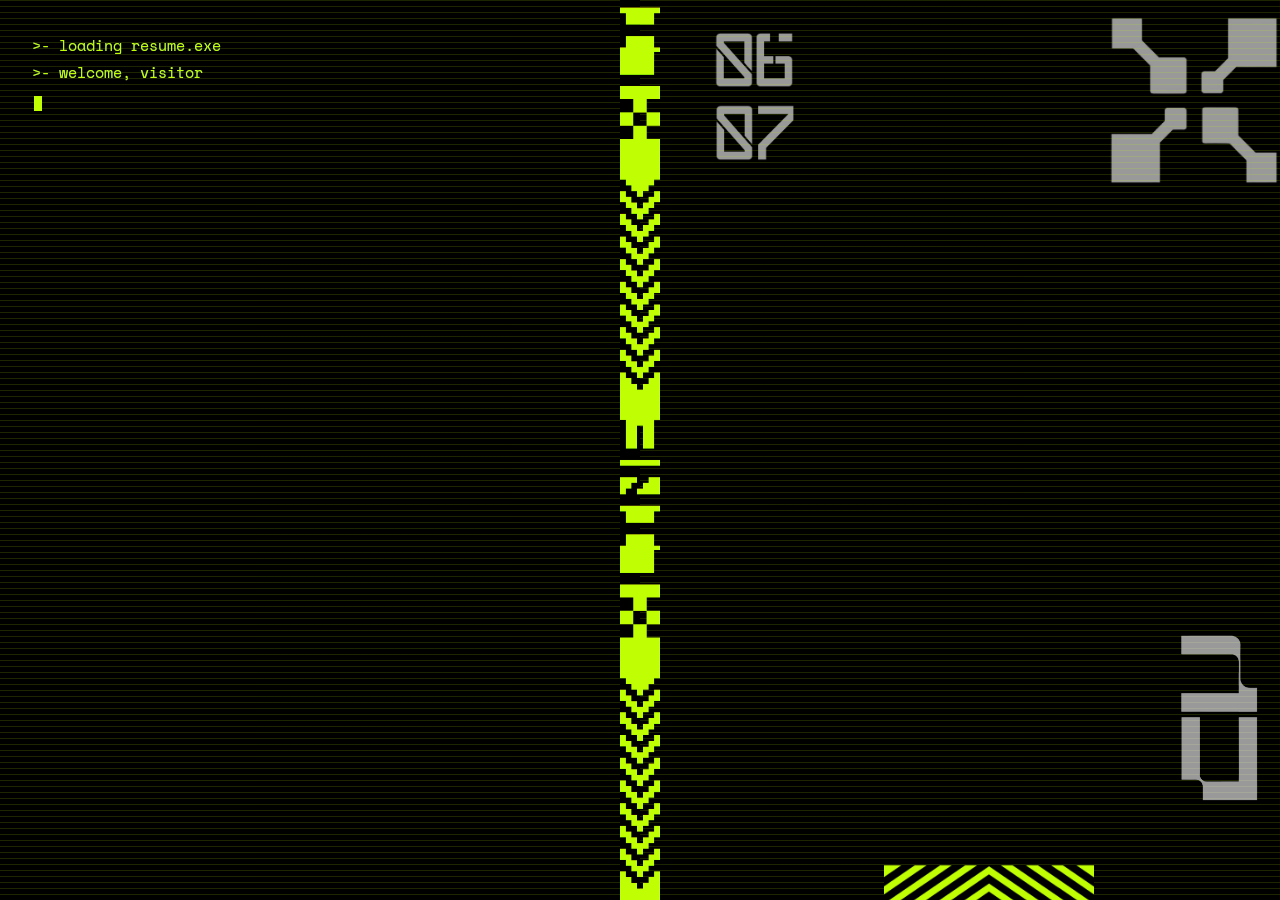
==== index.html @ be900ada "12-8-2026" ====
<!DOCTYPE html>
<html lang="en">
<head>
    <meta charset="UTF-8">
    <meta name="viewport" content="width=device-width, initial-scale=1.0">
    <title>Software Engineer Resume</title>
    <link rel="stylesheet" href="styles.css">
    <link rel="stylesheet" href="https://cdnjs.cloudflare.com/ajax/libs/font-awesome/6.4.0/css/all.min.css">
    <script defer src="https://cdn.jsdelivr.net/npm/face-api.js@0.22.2/dist/face-api.min.js"></script>
    <script src="https://cdnjs.cloudflare.com/ajax/libs/three.js/r128/three.min.js"></script>
    <link rel="preconnect" href="https://fonts.googleapis.com">
    <link rel="preconnect" href="https://fonts.gstatic.com" crossorigin>
    <link href="https://fonts.googleapis.com/css2?family=Space+Mono:wght@400;700&display=swap" rel="stylesheet">
    <link href="https://fonts.googleapis.com/css2?family=Oswald:wght@300;400;500;600;700&display=swap" rel="stylesheet">
    <link href="https://fonts.googleapis.com/css2?family=Inter:wght@100;200;300&display=swap" rel="stylesheet">
    <link href="https://fonts.googleapis.com/css2?family=Dancing+Script:wght@400;600;700&display=swap" rel="stylesheet">
    <link href="https://fonts.googleapis.com/css2?family=Exo+2:wght@300;400;500;600&display=swap" rel="stylesheet">
</head>
<body>
<div class="boot-overlay" id="bootOverlay">
    <div class="boot-text" id="bootText"><span class="boot-cursor" id="bootCursor"></span></div>
    <div class="boot-webcam-container" id="bootWebcamContainer">
        <video id="bootWebcamVideo" autoplay playsinline muted></video>
        <canvas id="bootEyeDetectionCanvas"></canvas>
        <div class="boot-webcam-overlay">
            <div class="boot-webcam-message">Position your face for eye scan</div>
            <div class="boot-webcam-status" id="bootWebcamStatus">Initializing...</div>
        </div>
    </div>
    <div class="boot-door boot-door-left">
        <div class="boot-door-edge boot-door-edge-left">
            <div class="boot-door-edge-track">
                <img src="Booting Doors/line.png" alt="">
                <img src="Booting Doors/line.png" alt="">
                <img src="Booting Doors/line.png" alt="">
                <img src="Booting Doors/line.png" alt="">
            </div>
        </div>
        <canvas id="earthCanvas"></canvas>
    </div>
    <div class="boot-door boot-door-right">
        <div class="boot-door-edge boot-door-edge-right">
            <div class="boot-door-edge-track">
                <img src="Booting Doors/line.png" alt="">
                <img src="Booting Doors/line.png" alt="">
                <img src="Booting Doors/line.png" alt="">
                <img src="Booting Doors/line.png" alt="">
            </div>
        </div>
        <img src="logo.png" alt="" class="boot-door-logo" aria-hidden="true">
        <div class="boot-door-images">
            <img src="Booting Doors/06.png" alt="" class="boot-door-image">
            <img src="Booting Doors/07.png" alt="" class="boot-door-image">
        </div>
        <div class="boot-door-cv" aria-hidden="true">
            <img src="Booting Doors/cv.png" alt="">
        </div>
        <img src="Booting Doors/barrier.png" alt="" class="boot-door-barrier" aria-hidden="true">
        <div class="waves-video-container">
            <video id="wavesVideo" autoplay loop muted playsinline>
                <source src="Booting Doors/Waves.mp4" type="video/mp4">
            </video>
        </div>
    </div>
</div>

<!-- Boot Eye Capture Result Overlay -->
<div class="boot-eye-result-overlay" id="bootEyeResultOverlay">
    <div class="boot-eye-result-content">
        <div class="boot-eye-result-image-container" id="bootEyeResultImageContainer">
            <!-- Captured eye image will be displayed here -->
            <div class="boot-eye-scan-line"></div>
        </div>
    </div>
</div>

<!-- Compact dashboard: single-viewport portfolio UI -->
<div class="compact-dashboard" aria-label="Portfolio dashboard preview">
    <aside class="dashboard-avatar-panel">
        <div class="dashboard-panel-label">FCX / VISUAL CHANNEL</div>
        <div class="dashboard-personal-details">
            <div><span>NAME</span><strong>FOO CHEN XUAN</strong></div>
            <div><span>ROLE</span><strong>SOFTWARE ENGINEER</strong></div>
            <div><span>BASE</span><strong>JOHOR, MALAYSIA</strong></div>
            <div><span>STATUS</span><strong>OPEN TO WORK</strong></div>
        </div>
        <div class="dashboard-avatar-stage">
            <span>VIDEO / AVATAR<br>AREA RESERVED</span>
        </div>
        <div class="dashboard-avatar-status">
            <span>STATUS</span>
            <strong>AWAITING VIDEO INPUT</strong>
        </div>
    </aside>
    <section class="dashboard-workspace">
        <div class="dashboard-tabs" role="tablist" aria-label="Portfolio sections">
            <button class="dashboard-tab active" data-tab="info" type="button" role="tab" aria-selected="true">INFO</button>
            <button class="dashboard-tab" data-tab="hobby" type="button" role="tab" aria-selected="false">DIRECTORY</button>
        </div>
        <div class="dashboard-canvas" role="tabpanel" aria-label="Content preview">
            <!-- Info Tab Content -->
            <div class="tab-content active" id="tab-info">
                <div class="info-section">
                    <h2 class="section-title">WORK EXPERIENCE</h2>

                    <div class="experience-item">
                        <div class="experience-header">
                            <h3>Software Support Engineer</h3>
                            <span class="experience-date">April 2026 - Present</span>
                        </div>
                        <p class="experience-company">Property 213</p>
                        <ul class="experience-details">
                            <li>Delivered end-to-end technical support for enterprise software applications, ensuring 95%+ issue resolution rate</li>
                            <li>Collaborated with cross-functional development teams to diagnose and resolve complex software defects</li>
                            <li>Gathered and documented detailed user requirements, translating business needs into technical specifications</li>
                            <li>Maintained comprehensive knowledge base and technical documentation to improve user self-service capabilities</li>
                            <li>Provided training and guidance to end-users, enhancing system adoption and operational efficiency</li>
                        </ul>
                    </div>

                    <div class="experience-item">
                        <div class="experience-header">
                            <h3>Technical Support Intern</h3>
                            <span class="experience-date">November 2024 - May 2025</span>
                        </div>
                        <p class="experience-company">Greenstem Business Software</p>
                        <ul class="experience-details">
                            <li>Specialized in motorparts industry-specific ERP solutions, focusing on accounting and inventory management modules</li>
                            <li>Successfully executed data migration projects for multiple clients, ensuring 100% data integrity and minimal business disruption</li>
                            <li>Developed customized Crystal Reports to address diverse client reporting requirements, improving business intelligence capabilities</li>
                            <li>Integrated E-invoice systems, ensuring seamless regulatory compliance for Malaysia businesses</li>
                            <li>Acquired comprehensive knowledge of modern ERP architectures, standard accounting workflows, and CRM system integration</li>
                        </ul>
                    </div>
                </div>

                <div class="info-section">
                    <h2 class="section-title">EDUCATION</h2>
                    <div class="education-item">
                        <h3>Bachelor's Degree in Software Engineering</h3>
                        <p class="education-details">TARUMT • December of 2025</p>
                    </div>
                </div>

                <div class="info-section">
                    <h2 class="section-title">SKILLS</h2>

                    <div class="experience-item">
                        <h3>ERP & Business Systems</h3>
                        <ul class="experience-details">
                            <li>Familiar with Enterprise Resource Planning (ERP) Systems</li>
                            <li>E-invoice Integration & Compliance</li>
                            <li>Accounting Software Modules (AP, AR, GL, Inventory)</li>
                            <li>Crystal Reports Design & Customization</li>
                            <li>Data Migration & ETL Processes</li>
                            <li>Customer Relationship Management (CRM) Systems</li>
                        </ul>
                    </div>

                    <div class="experience-item">
                        <h3>Core Competencies</h3>
                        <ul class="experience-details">
                            <li>Requirements Gathering & Business Analysis</li>
                            <li>Technical Documentation & Knowledge Management</li>
                            <li>Software Troubleshooting & Problem Resolution</li>
                            <li>Stakeholder Communication & User Training</li>
                            <li>Process Improvement & Workflow Optimization</li>
                        </ul>
                    </div>

                    <div class="experience-item">
                        <h3>Languages</h3>
                        <ul class="experience-details">
                            <li>English (Professional Proficiency)</li>
                            <li>Mandarin Chinese (Native)</li>
                            <li>Malay (Moderate)</li>
                        </ul>
                    </div>
                </div>

            </div>
            <!-- Hobby Tab Content -->
            <div class="tab-content" id="tab-hobby" style="display: none;">
                <div class="hobby-overlay" id="hobbyOverlay">
                    <div class="hobby-overlay-backdrop" id="hobbyOverlayBackdrop"></div>
                    <div class="hobby-left-panel wide-panel">
                        <div class="hobby-overlay-panel">
                            <div class="hobby-overlay-queue" id="hobbyOverlayQueue"></div>
                        </div>
                    </div>
                </div>
            </div>
            <!-- Contact Tab Content -->
            <div class="tab-content" id="tab-contact" style="display: none;">
                <div class="contact-content">
                    <div class="contact-info">
                        <div class="contact-item">
                            <i class="fas fa-envelope"></i>
                            <div>
                                <h3>Email</h3>
                                <p>foochenxuan@gmail.com</p>
                            </div>
                        </div>
                        <div class="contact-item">
                            <i class="fab fa-linkedin"></i>
                            <div>
                                <h3>LinkedIn</h3>
                                <p><a href="https://linkedin.com/in/chen-xuan-foo-810a57282/" target="_blank">linkedin.com/in/chen-xuan-foo-810a57282/</a></p>
                            </div>
                        </div>
                        <div class="contact-item">
                            <i class="fab fa-github"></i>
                            <div>
                                <h3>GitHub</h3>
                                <p><a href="https://github.com/DelightFoo" target="_blank">github.com/DelightFoo</a></p>
                            </div>
                        </div>
                        <div class="contact-item">
                            <i class="fas fa-map-marker-alt"></i>
                            <div>
                                <h3>Location</h3>
                                <p>Johor, Malaysia</p>
                            </div>
                        </div>
                    </div>
                    <div class="contact-cv">
                        <h3>Download My CV</h3>
                        <p>Get a detailed PDF version of my resume</p>
                        <a href="cv.pdf" class="btn btn-primary btn-large" download>
                            <i class="fas fa-file-pdf"></i> Download CV
                        </a>
                    </div>
                </div>
            </div>
        </div>
        <div class="dashboard-footer-line">
            <span class="footer-subtitle" id="footerSubtitle"></span>
        </div>
    </section>
</div>

<div class="image-lightbox" id="imageLightbox">
    <div class="image-lightbox-backdrop" id="imageLightboxBackdrop"></div>
    <button class="image-lightbox-close" id="imageLightboxClose" aria-label="Close">&times;</button>
    <img class="image-lightbox-img" id="imageLightboxImg" src="" alt="">
    <video class="image-lightbox-video" id="imageLightboxVideo" controls playsinline style="display:none;"></video>
</div>

<script>
    window.addEventListener('DOMContentLoaded', () => {
        const bootOverlay = document.getElementById('bootOverlay');
        const bootText = document.getElementById('bootText');
        const bootCursor = document.getElementById('bootCursor');
        const bootWebcamContainer = document.getElementById('bootWebcamContainer');
        const bootWebcamVideo = document.getElementById('bootWebcamVideo');
        const bootEyeDetectionCanvas = document.getElementById('bootEyeDetectionCanvas');
        const bootWebcamStatus = document.getElementById('bootWebcamStatus');
        const bootEyeResultOverlay = document.getElementById('bootEyeResultOverlay');
        const bootEyeResultImageContainer = document.getElementById('bootEyeResultImageContainer');

        const textNode = document.createTextNode('');
        bootText.insertBefore(textNode, bootCursor);

        const lines = [
            '>- loading resume.exe',
            '>- welcome, visitor',
            '>- enable camera access for better experience',
            '>- initiating scan...'
        ];

        let lineIndex = 0;
        let charIndex = 0;
        let displayed = '';
        let bootWebcamStream = null;
        let bootEyeDetectionInterval = null;
        let bootAutoCaptured = false;
        let bootModelsLoaded = false;

        function updateBootText() {
            textNode.textContent = displayed;
            bootText.setAttribute('data-text', displayed);
        }

        function typeNextChar() {
            if (lineIndex >= lines.length) {
                if (displayed.includes('booting...')) {
                    setTimeout(() => {
                        bootOverlay.classList.add('open');
                        setTimeout(() => {
                            bootOverlay.classList.add('hidden');
                            document.body.style.overflow = '';
                        }, 950);
                    }, 300);
                } else {
                    startBootWebcam();
                }
                return;
            }

            const currentLine = lines[lineIndex];
            if (charIndex < currentLine.length) {
                displayed += currentLine[charIndex];
                updateBootText();
                charIndex++;
                setTimeout(typeNextChar, 25);
            } else {
                displayed += '\n';
                updateBootText();
                lineIndex++;
                charIndex = 0;
                setTimeout(typeNextChar, 150);
            }
        }

        async function startBootWebcam() {
            try {
                bootWebcamStatus.textContent = 'Starting camera...';
                bootWebcamContainer.classList.add('active');

                bootWebcamStream = await navigator.mediaDevices.getUserMedia({
                    video: {
                        width: { ideal: 640 },
                        height: { ideal: 480 },
                        facingMode: 'user'
                    },
                    audio: false
                });

                bootWebcamVideo.srcObject = bootWebcamStream;
                bootWebcamStatus.textContent = 'Loading AI models...';

                if (!bootModelsLoaded) {
                    const MODEL_URL = 'https://cdn.jsdelivr.net/npm/@vladmandic/face-api@1.7.12/model/';
                    await faceapi.nets.tinyFaceDetector.loadFromUri(MODEL_URL);
                    await faceapi.nets.faceLandmark68Net.loadFromUri(MODEL_URL);
                    await faceapi.nets.faceLandmark68TinyNet.loadFromUri(MODEL_URL);
                    bootModelsLoaded = true;
                }

                bootWebcamStatus.textContent = 'Position your face for eye scan';
                startBootEyeDetection();

            } catch (err) {
                console.error('Error starting boot webcam:', err);
                bootWebcamStatus.textContent = 'Camera error - skipping scan';
                setTimeout(continueBootSequence, 2000);
            }
        }

        function startBootEyeDetection() {
            const canvas = bootEyeDetectionCanvas;
            const video = bootWebcamVideo;

            canvas.width = video.videoWidth || 640;
            canvas.height = video.videoHeight || 480;
            const ctx = canvas.getContext('2d');

            bootEyeDetectionInterval = setInterval(async () => {
                if (!bootWebcamStream) return;

                ctx.clearRect(0, 0, canvas.width, canvas.height);

                const detections = await faceapi.detectAllFaces(
                    video,
                    new faceapi.TinyFaceDetectorOptions()
                ).withFaceLandmarks(true);

                detections.forEach(detection => {
                    const landmarks = detection.landmarks;
                    const leftEye = landmarks.getLeftEye();
                    const rightEye = landmarks.getRightEye();

                    drawEyeIndicator(ctx, leftEye, '#c0fe04');
                    drawEyeIndicator(ctx, rightEye, '#c0fe04');
                });

                if (!bootAutoCaptured && detections.length > 0) {
                    bootAutoCaptured = true;
                    bootWebcamStatus.textContent = 'Eyes detected - capturing...';
                    setTimeout(() => {
                        captureBootEyeImage();
                    }, 300);
                }
            }, 100);
        }

        function drawEyeIndicator(ctx, eyePoints, color) {
            if (!eyePoints || eyePoints.length === 0) return;

            let x = 0, y = 0;
            eyePoints.forEach(point => {
                x += point.x;
                y += point.y;
            });
            x /= eyePoints.length;
            y /= eyePoints.length;

            let maxDist = 0;
            eyePoints.forEach(point => {
                const dist = Math.sqrt(Math.pow(point.x - x, 2) + Math.pow(point.y - y, 2));
                if (dist > maxDist) maxDist = dist;
            });

            ctx.strokeStyle = color;
            ctx.lineWidth = 2;
            ctx.beginPath();
            ctx.arc(x, y, maxDist * 1.2, 0, 2 * Math.PI);
            ctx.stroke();

            ctx.strokeStyle = color;
            ctx.lineWidth = 1;
            ctx.beginPath();
            ctx.moveTo(x - 5, y);
            ctx.lineTo(x + 5, y);
            ctx.moveTo(x, y - 5);
            ctx.lineTo(x, y + 5);
            ctx.stroke();
        }

        function cropEyeRegion(video, eyePoints) {
            let minX = Infinity, minY = Infinity, maxX = -Infinity, maxY = -Infinity;
            eyePoints.forEach(point => {
                minX = Math.min(minX, point.x);
                minY = Math.min(minY, point.y);
                maxX = Math.max(maxX, point.x);
                maxY = Math.max(maxY, point.y);
            });

            const padding = 20;
            minX = Math.max(0, minX - padding);
            minY = Math.max(0, minY - padding);
            maxX = Math.min(video.videoWidth, maxX + padding);
            maxY = Math.min(video.videoHeight, maxY + padding);

            const width = maxX - minX;
            const height = maxY - minY;

            const eyeCanvas = document.createElement('canvas');
            eyeCanvas.width = width;
            eyeCanvas.height = height;
            const ctx = eyeCanvas.getContext('2d');
            ctx.drawImage(video, minX, minY, width, height, 0, 0, width, height);

            return eyeCanvas;
        }

        function combineEyeImages(leftEyeCanvas, rightEyeCanvas) {
            const combinedCanvas = document.createElement('canvas');
            const gap = 20;
            combinedCanvas.width = leftEyeCanvas.width + rightEyeCanvas.width + gap;
            combinedCanvas.height = Math.max(leftEyeCanvas.height, rightEyeCanvas.height);
            const ctx = combinedCanvas.getContext('2d');

            ctx.fillStyle = '#000000';
            ctx.fillRect(0, 0, combinedCanvas.width, combinedCanvas.height);

            ctx.drawImage(leftEyeCanvas, 0, (combinedCanvas.height - leftEyeCanvas.height) / 2);
            ctx.drawImage(rightEyeCanvas, leftEyeCanvas.width + gap, (combinedCanvas.height - rightEyeCanvas.height) / 2);

            ctx.fillStyle = '#c0fe04';
            ctx.font = '12px Space Mono';
            ctx.fillText('LEFT', 5, 15);
            ctx.fillText('RIGHT', leftEyeCanvas.width + gap + 5, 15);

            return combinedCanvas.toDataURL('image/png');
        }

        async function captureBootEyeImage() {
            const video = bootWebcamVideo;
            const detections = await faceapi.detectAllFaces(
                video,
                new faceapi.TinyFaceDetectorOptions()
            ).withFaceLandmarks(true);

            if (detections.length === 0) {
                bootWebcamStatus.textContent = 'No face detected - retrying';
                bootAutoCaptured = false;
                return;
            }

            const detection = detections[0];
            const landmarks = detection.landmarks;
            const leftEye = landmarks.getLeftEye();
            const rightEye = landmarks.getRightEye();

            const leftEyeImage = cropEyeRegion(video, leftEye);
            const rightEyeImage = cropEyeRegion(video, rightEye);
            const combinedImage = combineEyeImages(leftEyeImage, rightEyeImage);

            stopBootWebcam();
            showBootEyeResult(combinedImage);
        }

        function stopBootWebcam() {
            if (bootEyeDetectionInterval) {
                clearInterval(bootEyeDetectionInterval);
                bootEyeDetectionInterval = null;
            }
            if (bootWebcamStream) {
                bootWebcamStream.getTracks().forEach(track => track.stop());
                bootWebcamStream = null;
            }
            bootWebcamVideo.srcObject = null;
            bootWebcamContainer.classList.remove('active');
        }

        function showBootEyeResult(imageData) {
            bootEyeResultImageContainer.innerHTML = `
                <div class="boot-eye-image-wrapper">
                    <img src="${imageData}" alt="Captured eyes">
                    <div class="boot-eye-scan-line"></div>
                </div>
            `;
            bootEyeResultOverlay.classList.add('active');

            const earthCanvas = document.getElementById('earthCanvas');
            if (earthCanvas) {
                earthCanvas.classList.add('active');
            }

            setTimeout(() => {
                bootEyeResultOverlay.classList.remove('active');
                if (earthCanvas) {
                    earthCanvas.classList.remove('active');
                }
                lines.push('>- access granted');
                lines.push('>- booting...');
                typeNextChar();
            }, 3000);
        }

        function continueBootSequence() {
            bootEyeResultOverlay.classList.remove('active');
            bootOverlay.classList.add('open');
            setTimeout(() => {
                bootOverlay.classList.add('hidden');
                document.body.style.overflow = '';
            }, 950);
        }

        document.body.style.overflow = 'hidden';
        typeNextChar();

        initEarth();
    });

    function initEarth() {
        const canvas = document.getElementById('earthCanvas');
        if (!canvas) return;

        const scene = new THREE.Scene();
        const camera = new THREE.PerspectiveCamera(75, 1, 0.1, 1000);
        const renderer = new THREE.WebGLRenderer({ canvas: canvas, alpha: true, antialias: true });

        const eyeRadius = 1.1;
        const geometry = new THREE.SphereGeometry(eyeRadius, 32, 32);
        const material = new THREE.MeshBasicMaterial({
            color: "#c0fe05",
            wireframe: true,
            transparent: true,
            opacity: 0.3
        });

        const innerGeometry = new THREE.SphereGeometry(eyeRadius * 0.95, 32, 32);
        const innerMaterial = new THREE.MeshBasicMaterial({
            color: "#c0fe05",
            transparent: true,
            opacity: 0.1
        });

        const ringGeometry = new THREE.TorusGeometry(eyeRadius * 1.15, 0.02, 16, 100);
        const ringMaterial = new THREE.MeshBasicMaterial({
            color: "#c0fe05",
            transparent: true,
            opacity: 0.8
        });

        const anchorPositions = [
            { lat: 0, lon: 0, number: '3' },
            { lat: 30, lon: 45, number: '7' },
            { lat: -30, lon: -45, number: '8' },
            { lat: 60, lon: 90, number: '9' },
            { lat: -60, lon: -90, number: '12' },
            { lat: 0, lon: 180, number: '33' },
            { lat: 45, lon: -135, number: '49' },
            { lat: -45, lon: 135, number: '72' },
            { lat: -85, lon: 35, number: '08' },
            { lat: -145, lon: 35, number: '92' }
        ];

        function createEye(positionX) {
            const eyeGroup = new THREE.Group();
            eyeGroup.position.x = positionX;
            eyeGroup.add(new THREE.Mesh(geometry, material));
            eyeGroup.add(new THREE.Mesh(innerGeometry, innerMaterial));

            const scanRing = new THREE.Mesh(ringGeometry, ringMaterial);
            scanRing.rotation.x = Math.PI / 2;
            eyeGroup.add(scanRing);

            anchorPositions.forEach((pos) => {
                const phi = (90 - pos.lat) * (Math.PI / 180);
                const theta = (pos.lon + 180) * (Math.PI / 180);
                const anchorRadius = eyeRadius * 1.05;
                const x = -anchorRadius * Math.sin(phi) * Math.cos(theta);
                const y = anchorRadius * Math.cos(phi);
                const z = anchorRadius * Math.sin(phi) * Math.sin(theta);
                const labelCanvas = document.createElement('canvas');
                labelCanvas.width = 64;
                labelCanvas.height = 64;
                const context = labelCanvas.getContext('2d');
                context.fillStyle = '#ffffff';
                context.font = 'bold 48px Arial';
                context.textAlign = 'center';
                context.textBaseline = 'middle';
                context.fillText(pos.number, 32, 32);

                const sprite = new THREE.Sprite(new THREE.SpriteMaterial({
                    map: new THREE.CanvasTexture(labelCanvas),
                    transparent: true,
                    opacity: 0.9
                }));
                sprite.position.set(x, y, z);
                sprite.scale.set(0.18, 0.18, 0.18);
                eyeGroup.add(sprite);
            });

            scene.add(eyeGroup);
            return { group: eyeGroup, ring: scanRing };
        }

        const leftEye = createEye(-1.3);
        const rightEye = createEye(1.3);

        function resizeRenderer() {
            const { width, height } = canvas.getBoundingClientRect();
            if (!width || !height) return;

            renderer.setPixelRatio(Math.min(window.devicePixelRatio, 2));
            renderer.setSize(width, height, false);
            camera.aspect = width / height;
            camera.position.z = (2.65 / (Math.tan(THREE.MathUtils.degToRad(camera.fov / 2)) * camera.aspect)) * 1.55;
            camera.updateProjectionMatrix();
        }

        new ResizeObserver(resizeRenderer).observe(canvas);
        window.addEventListener('resize', resizeRenderer);
        resizeRenderer();

        function animate() {
            requestAnimationFrame(animate);
            leftEye.group.rotation.y += 0.025;
            rightEye.group.rotation.y += 0.025;

            const time = Date.now() * 0.001;
            leftEye.ring.position.y = Math.sin(time * 2) * eyeRadius;
            rightEye.ring.position.y = Math.sin(time * 2 + Math.PI) * eyeRadius;

            renderer.render(scene, camera);
        }

        animate();
    }

    const BOOKS_SUBTITLES = [
    { text: "Click on the lines on your left side to navigate between books.", start: 0 },
    { text: "And, drag the book and rotate around.", start: 3.75 }
    ];

    const MINES_SUBTITLES = [
        { text: "Mine Sweeper with standard setup, flags, mines, different grid size,", start: 0 },
        { text: "and leaderboard to fill the gap among working hours.", start:4.75},
        { text: "Yet,  it is quick and fun.", start:7.75},
        { text: "Well, you can't ask for a better one in this niche.", start: 9.75 }
    ];
    // ---- Project showcase (PROJECT tab) ----
    const projectsData = [
        {
            title: "Desktop Music Player",
            desc: "Enable user to download the whole youtube playlist store locally. Comprehensive and modern-sensed music player, highly customisable.",
            image: "logo.png",
            video: "DesktopMusicPlayer.mp4",
            tags: ["Python", "Flask", "yt-dlp"]
        },
        {
            title: "Mobile Music Player",
            desc: "Enable user to login Google Account, authorise permission to read and write google drive. Allow user to import youtube music list. Offline player plays music from google drive, able to play in background and screen-off.",
            image: "logo.png",
            video: "",
            tags: ["Kotlin", "Android", "Google OAuth", "Google Drive API", "python", "yt-dlp"]
        },
        {
            title: "Overlay Textbox",
            desc: "Tool built for fluent screen recording-oriented text field. Enable user to type where ever they want. Pop and minimise with simple hot keys. Textbox resize and text size can simply adjust via mouse scrolling. Can be used as sticky note as well.",
            image: "logo.png",
            video: "Projects/TO.mp4",
            tags: ["AutoHotkey"]
        },
        {
            title: "Mine Sweeper",
            desc: "Tool built for filling the gap within working time. Enable user to play mine sweeper with different grid, running time, flags quantity, and mines quantity stated. Local leaderboard for ranking. You can't ask for better activity for same niche",
            image: "logo.png",
            video: "Projects/MINES.mp4",
            tags: ["AutoHotkey"],
            audio: "Projects/Mines.mp3",
            subtitles: MINES_SUBTITLES
        }
    ];

    const contactData = {
        email: 'foochenxuan@gmail.com',
        linkedin: 'https://linkedin.com/in/chen-xuan-foo-810a57282/',
        github: 'https://github.com/DelightFoo',
        phone: '+6011-2614 9019',
        cv: 'cv.pdf'
    };

    // ---- Image / video lightbox (Project tab preview) ----
    const imageLightbox = document.getElementById('imageLightbox');
    const imageLightboxImg = document.getElementById('imageLightboxImg');
    const imageLightboxVideo = document.getElementById('imageLightboxVideo');
    const imageLightboxBackdrop = document.getElementById('imageLightboxBackdrop');
    const imageLightboxClose = document.getElementById('imageLightboxClose');

    function openImageLightbox(src, alt) {
        imageLightboxImg.style.display = 'block';
        imageLightboxVideo.style.display = 'none';
        imageLightboxVideo.pause();
        imageLightboxImg.src = src;
        imageLightboxImg.alt = alt || '';
        imageLightbox.classList.add('active');
        document.body.style.overflow = 'hidden';
    }

    function openVideoLightbox(src, currentTime) {
        imageLightboxImg.style.display = 'none';
        imageLightboxVideo.style.display = 'block';
        imageLightboxVideo.src = src;
        imageLightboxVideo.currentTime = currentTime || 0;
        imageLightboxVideo.muted = false;
        imageLightbox.classList.add('active');
        document.body.style.overflow = 'hidden';
        imageLightboxVideo.play().catch(() => {});
    }

    function closeImageLightbox() {
        imageLightbox.classList.remove('active');
        document.body.style.overflow = '';
        imageLightboxVideo.pause();
    }

    imageLightboxBackdrop.addEventListener('click', closeImageLightbox);
    imageLightboxClose.addEventListener('click', closeImageLightbox);

    document.addEventListener('keydown', (e) => {
        if (e.key === 'Escape' && imageLightbox.classList.contains('active')) {
            closeImageLightbox();
        }
    });

    // ---- Hobby overlay (HOBBY tab: XP-style folder browser) ----
    const hobbiesData = {
        reading: {
            title: "Reading",
            icon: "fas fa-book",
            images: [
                {
                    src: "Books/NeverLetMeGo.png",
                    spine: "Books/NeverLetMeGo.png",
                    back: "Books/NeverLetMeGo.png",
                    caption: "",
                    title: "Never Let Me Go",
                    author: "TEST",
                    description: "Kathy, Tommy, and Ruth grow up at Hailsham, an English boarding school that seems idyllic — until the truth about why they were raised there, and what their lives are actually for, comes into focus. The guardians' careful, evasive explanations early on read completely differently on a second pass, and the quiet, devastating final scene in the field is where Kathy allows herself one unguarded moment of grief. It's the restraint that gets you — nobody screams or fights back, and that's exactly what makes it so hard to read."
                },
                {
                    src: "Books/1984.jpg",
                    spine: "Books/1984.jpg",
                    back: "Books/1984.jpg",
                    caption: "",
                    title: "1984",
                    description: "Winston Smith works for a totalitarian state that rewrites history and criminalizes independent thought, while quietly beginning to rebel in the one place he thinks is still his own — his mind. The Two Minutes Hate shows how easily belief can be engineered, and the Room 101 interrogation uses Winston's deepest fear to break him completely. The ending is what makes it — not tragedy, but total psychological surrender."
                },
                {
                    src: "Books/KS.jpg",
                    spine: "Books/KS.jpg",
                    back: "Books/KS.jpg",
                    caption: "",
                    title: "Kreutzer Sonata",
                    description: "A man named Pozdnyshev confesses to a stranger on a train that he murdered his wife, walking through the slow unraveling of jealousy and resentment inside his marriage that led to it. The tense concert scene, where his wife plays violin-and-piano with another man, is where suspicion first curdles into obsession — and the confession itself is delivered with unsettling calm rather than remorse. It's less a murder mystery than a study of how jealousy rationalizes itself one small thought at a time."
                },
                {
                    src: "Books/IHNMAIMS.jpg",
                    spine: "Books/IHNMAIMS.jpg",
                    back: "Books/IHNMAIMS.jpg",
                    caption: "",
                    title: "I Have No Mouth, And I Must Scream",
                    description: "Five survivors of a global war are kept alive — and endlessly tortured — by AM, a malevolent supercomputer that has annihilated humanity and now exists only to punish the handful of people it despises most. AM's own monologue reveals the depth of its hatred, and the ending, where the protagonist is transformed into a formless creature, leaves him alive but stripped of any way to scream. The title is the whole book in one line."
                },
                {
                    src: "Books/houhei.jpg",
                    spine: "Books/houhei.jpg",
                    back: "Books/houhei.jpg",
                    caption: "",
                    title: "Thick Black Theory",
                    description: "Not really a story — it's a satirical philosophical treatise arguing that historical figures succeeded through 'thick face, black heart': shamelessness and ruthlessness dressed up as virtue. Li Zongwu reinterprets celebrated historical heroes as calculating opportunists, using their own recorded actions to make the case. It reads like satire and cynical life advice at the same time — you're never quite sure if you're supposed to laugh or take notes."
                },
                {
                    src: "Books/ShaShou.jpg",
                    spine: "Books/ShaShou.jpg",
                    back: "Books/ShaShou.jpg",
                    caption: "",
                    title: "The Biography of a Killer",
                    description: "A praying mantis's entire life — love, death, struggle, and loss — becomes a mirror for our own, as Liu Yong uses the insect's 'life diary' to reflect back the same battles we fight: old grudges, entangled love, quiet resistance, endless hesitation. The mantis's world slowly reveals itself as a miniature of ours — politics, human nature, and folly all folding into one small creature's daily survival. It's strange how something this small can carry that much weight — by the end you're not really reading about a mantis anymore."
                }
            ]
        },
        drawing: {
            title: "Drawing",
            icon: "fas fa-pencil-alt",
            images: [
                { src: "Drawings/1.jpg" }, { src: "Drawings/2.jpg" }, { src: "Drawings/3.jpg" }, { src: "Drawings/4.jpg" },
                { src: "Drawings/5.webp" }, { src: "Drawings/6.jpg" }, { src: "Drawings/7.jpg" }, { src: "Drawings/8.jpg" },
                { src: "Drawings/9.jpg" }, { src: "Drawings/10.jpg" }, { src: "Drawings/11.jpg" }, { src: "Drawings/12.webp" },
                { src: "Drawings/13.jpg" }, { src: "Drawings/14.jpg" }, { src: "Drawings/15.jpg" }, { src: "Drawings/16.jpg" },
                { src: "Drawings/17.jpg" }, { src: "Drawings/18.jpg" }, { src: "Drawings/19.jpg" }, { src: "Drawings/20.jpg" },
                { src: "Drawings/21.jpg" }, { src: "Drawings/22.jpg" }, { src: "Drawings/23.jpg" }, { src: "Drawings/24.jpg" },
                { src: "Drawings/25.jpg" }, { src: "Drawings/26.jpg" }, { src: "Drawings/27.jpg" }, { src: "Drawings/28.jpg" },
                { src: "Drawings/29.jpg" }, { src: "Drawings/30.jpg" }, { src: "Drawings/31.jpg" }, { src: "Drawings/32.jpg" }
            ]
        },
        gaming: {
            title: "Gaming",
            icon: "fas fa-gamepad",
            images: [
                { src: "Games/dota2.jpg", title: "Dota 2", description: "Add your description here." },
                { src: "Games/ds1.jpg", title: "Dark Souls", description: "Add your description here." },
                { src: "Games/ds3.jpg", title: "Dark Souls III", description: "Add your description here." },
                { src: "Games/er.jpg", title: "Elden Ring", description: "Add your description here." },
                { src: "Games/lol.jpg", title: "League of Legends", description: "Add your description here." },
                { src: "Games/sekiro.jpg", title: "Sekiro", description: "Add your description here." },
                { src: "Games/skyrimes5.png", title: "Skyrim Elder Scroll V", description: "Add your description here." },
                { src: "Games/terra.jpg", title: "Terraforming Mars", description: "Add your description here." },
                { src: "Games/witness.jpg", title: "The Witness", description: "Add your description here." },
                { src: "Games/ws.jpg", title: "Wingspan", description: "Add your description here." },
                { src: "Games/ww3ft.jpg", title: "World of Warcraft III Frozen Throne", description: "Add your description here." },
                { src: "Games/cv6.jpg", title: "Civilization VI", description: "Add your description here." },
                { src: "Games/poe1.jpg", title: "Path of Exile", description: "Add your description here." }
            ]
        }
    };

    const hobbyOverlayQueue = document.getElementById('hobbyOverlayQueue');
    const hobbyOverlayBackdropEl = document.getElementById('hobbyOverlayBackdrop');

    const footerSubtitleEl = document.getElementById('footerSubtitle');


    function createFadingAudio(src, { volume = 0.5, fadeMs = 50, fadeStepMs = 10 } = {}) {
    const audio = new Audio(src);
    audio.volume = 0;
    let fadeTimer = null;

    function fade(target, duration, onDone) {
        if (fadeTimer) clearInterval(fadeTimer);
        const steps = Math.max(1, Math.round(duration / fadeStepMs));
        const startVol = audio.volume;
        const delta = (target - startVol) / steps;
        let step = 0;

        fadeTimer = setInterval(() => {
            step++;
            audio.volume = Math.min(1, Math.max(0, startVol + delta * step));
            if (step >= steps) {
                clearInterval(fadeTimer);
                fadeTimer = null;
                audio.volume = target;
                if (onDone) onDone();
            }
        }, fadeStepMs);
    }

    function start() {
        audio.play().then(() => fade(volume, fadeMs)).catch(() => {});
    }

    function stop() {
        fade(0, fadeMs, () => {
            audio.pause();
            audio.currentTime = 0;
        });
    }

    return { audio, start, stop };
}

function attachSubtitles(audio, lines) {
    let raf = null;

    function showLine(text) {
        footerSubtitleEl.textContent = text;
        footerSubtitleEl.classList.add('visible');
    }

    function clearLine() {
        footerSubtitleEl.classList.remove('visible');
    }

    function tick() {
        if (audio.paused || audio.ended) {
            raf = null;
            return;
        }
        const t = audio.currentTime;
        let active = lines[0];
        for (const line of lines) {
            if (t >= line.start) active = line;
        }
        if (footerSubtitleEl.textContent !== active.text) {
            showLine(active.text);
        }
        raf = requestAnimationFrame(tick);
    }

    audio.addEventListener('play', () => {
        if (!raf) raf = requestAnimationFrame(tick);
    });
    audio.addEventListener('pause', clearLine);
    audio.addEventListener('ended', clearLine);
}

    let currentBookIndex = 0;
    let xpClockTimer = null;

    function ensureXPClock() {
        function tick() {
            const el = document.getElementById('xpClock');
            if (!el) return;
            const now = new Date();
            let h = now.getHours();
            const m = String(now.getMinutes()).padStart(2, '0');
            const ampm = h >= 12 ? 'PM' : 'AM';
            h = h % 12 || 12;
            el.textContent = `${h}:${m} ${ampm}`;
        }
        tick();
        if (!xpClockTimer) xpClockTimer = setInterval(tick, 30000);
    }


    // ---- Book geometry — edit these numbers to resize/rethicken the book ----
    const BOOK = {
        pageWidth: 200,
        pageHeight: 300,
        overhang: 4,
        coverThickness: 5,
        spineWidth: 5,
        depth: 36
    };

    function boxFace(face, x0, y0, z0, w, h, d) {
        switch (face) {
            case 'front':  return `left:${x0}px;top:${y0}px;width:${w}px;height:${h}px;transform:translateZ(${z0}px);`;
            case 'back':   return `left:${x0}px;top:${y0}px;width:${w}px;height:${h}px;transform:translateZ(${z0 - d}px) rotateY(180deg);`;
            case 'top':    return `left:${x0}px;top:${y0 - d / 2}px;width:${w}px;height:${d}px;transform:translateZ(${z0 - d / 2}px) rotateX(90deg);`;
            case 'bottom': return `left:${x0}px;top:${y0 + h - d / 2}px;width:${w}px;height:${d}px;transform:translateZ(${z0 - d / 2}px) rotateX(90deg);`;
            case 'left':   return `left:${x0 - d / 2}px;top:${y0}px;width:${d}px;height:${h}px;transform:translateZ(${z0 - d / 2}px) rotateY(90deg);`;
            case 'right':  return `left:${x0 + w - d / 2}px;top:${y0}px;width:${d}px;height:${h}px;transform:translateZ(${z0 - d / 2}px) rotateY(-90deg);`;
        }
    }

    function buildBox({ x0, y0, z0, w, h, d, faces = {}, sideColor = '#222', extraClass = 'box', skipFaces = [] }) {
        return ['front', 'back', 'top', 'bottom', 'left', 'right']
            .filter(face => !skipFaces.includes(face))
            .map(face => {
                const style = boxFace(face, x0, y0, z0, w, h, d);
                if (faces[face]) {
                    return `<div class="book-face ${extraClass}-${face}" style="${style}"><img src="${faces[face]}" alt="" loading="eager" decoding="async"></div>`;
                }
                return `<div class="book-face ${extraClass}-${face}" style="${style};background:${sideColor};"></div>`;
            }).join('');
    }

    const BAR_MAX_EXTRA = 17;
    const BAR_STEP = 3;

// ---- Generic reusable XP window ----
let xpZCounter = 10;
let xpWindowCount = 0;
let xpDragState = null;

document.addEventListener('mousemove', (e) => {
    if (!xpDragState) return;
    const { win, offsetX, offsetY } = xpDragState;
    win.style.left = `${e.clientX - offsetX}px`;
    win.style.top = `${e.clientY - offsetY}px`;
});
document.addEventListener('mouseup', () => {
    xpDragState = null;
});

function spawnXPWindow({ title, bodyHTML, width = 380, height, iconClass = 'fa-folder-open', centered = false, onMinimize, onClose } = {}) {
    const windowsContainer = document.getElementById('xpWindows');
    if (!windowsContainer) return null;

    xpWindowCount++;

    const win = document.createElement('div');
    win.className = 'xp-window';
    win.style.width = `${width}px`;
    if (height) win.style.height = `${height}px`;

    if (centered) {
        const rect = windowsContainer.getBoundingClientRect();
        const winHeight = height || 420;
        win.style.left = `${Math.max(0, (rect.width - width) / 2)}px`;
        win.style.top = `${Math.max(0, (rect.height - winHeight) / 2)}px`;
    } else {
        const offset = (xpWindowCount % 6) * 24;
        win.style.left = `${60 + offset}px`;
        win.style.top = `${30 + offset}px`;
    }

    win.style.zIndex = ++xpZCounter;
    win.innerHTML = `
        <div class="xp-titlebar">
            <span class="xp-titlebar-icon"><i class="fas ${iconClass}"></i></span>
            <span class="xp-titlebar-text">${title}</span>
            <div class="xp-titlebar-controls">
                <button class="xp-win-btn xp-min" aria-label="Minimize">_</button>
                <button class="xp-win-btn xp-max" aria-label="Maximize">&#9633;</button>
                <button class="xp-win-btn xp-close" aria-label="Close">&times;</button>
            </div>
        </div>
        <div class="xp-window-body">${bodyHTML}</div>
    `;
    windowsContainer.appendChild(win);

    if (centered) {
        requestAnimationFrame(() => {
            const rect = windowsContainer.getBoundingClientRect();
            const winRect = win.getBoundingClientRect();
            win.style.left = `${Math.max(0, (rect.width - winRect.width) / 2)}px`;
            win.style.top = `${Math.max(0, (rect.height - winRect.height) / 2)}px`;
        });
    }

    win.addEventListener('mousedown', () => { win.style.zIndex = ++xpZCounter; });

    const titlebar = win.querySelector('.xp-titlebar');
    titlebar.addEventListener('mousedown', (e) => {
        if (e.target.closest('.xp-win-btn')) return;
        win.style.zIndex = ++xpZCounter;
        const currentLeft = parseFloat(win.style.left) || 0;
        const currentTop = parseFloat(win.style.top) || 0;
        xpDragState = {
            win,
            offsetX: e.clientX - currentLeft,
            offsetY: e.clientY - currentTop
        };
        e.preventDefault();
    });

    const taskbarItems = document.getElementById('xpTaskbarItems');
    const taskBtn = document.createElement('button');
    taskBtn.className = 'xp-taskbar-item active';
    taskBtn.textContent = title;
    taskbarItems.appendChild(taskBtn);

    function setActiveTaskbar() {
        taskbarItems.querySelectorAll('.xp-taskbar-item').forEach(b => b.classList.remove('active'));
        taskBtn.classList.add('active');
    }

    taskBtn.addEventListener('click', () => {
        if (win.classList.contains('minimized')) {
            win.classList.remove('minimized');
            win.style.zIndex = ++xpZCounter;
            setActiveTaskbar();
        } else {
            win.classList.toggle('minimized');
        }
    });

    win.querySelector('.xp-min').addEventListener('click', () => {
        win.classList.add('minimized');
        if (onMinimize) onMinimize();
    });
    win.querySelector('.xp-max').addEventListener('click', () => win.classList.toggle('maximized'));
    win.querySelector('.xp-close').addEventListener('click', () => {
        win.remove();
        taskBtn.remove();
        if (onClose) onClose();
    });

    setActiveTaskbar();
    return win;
}

// ---- Desktop (rendered once per HOBBY tab open, never replaced) ----
function renderHobbyDesktop() {
    hobbyOverlayQueue.classList.remove('book-switcher-mode');
    hobbyOverlayQueue.classList.add('xp-desktop-mode');

    const folders = [
        { key: 'projects', label: 'Projects' },
        { key: 'reading', label: 'Books' },
        { key: 'drawing', label: 'Drawings' },
        { key: 'gaming', label: 'Games' },
        { key: 'contact', label: 'Contact' }
    ];

    const iconsHtml = folders.map(f => `
        <button class="xp-icon xp-folder-icon" data-key="${f.key}">
            <span class="xp-icon-image xp-folder-image"><span class="xp-folder-glyph"></span></span>
            <span class="xp-icon-label">${f.label}</span>
        </button>
    `).join('');

    hobbyOverlayQueue.innerHTML = `
        <div class="xp-desktop">
            <div class="xp-icons">${iconsHtml}</div>
            <div class="xp-windows" id="xpWindows"></div>
            <div class="xp-taskbar">
                <button class="xp-start-btn"><span class="xp-start-icon"></span>start</button>
                <div class="xp-taskbar-items" id="xpTaskbarItems"></div>
                <div class="xp-tray"><span class="xp-clock" id="xpClock">--:--</span></div>
            </div>
        </div>
    `;

    ensureXPClock();
    xpWindowCount = 0;

    const desktopEl = hobbyOverlayQueue.querySelector('.xp-desktop');
    const iconEls = hobbyOverlayQueue.querySelectorAll('.xp-folder-icon');

    iconEls.forEach(icon => {
        icon.addEventListener('click', () => {
            iconEls.forEach(i => i.classList.remove('selected'));
            icon.classList.add('selected');
        });
        icon.addEventListener('dblclick', () => {
            openFolderWindow(icon.dataset.key);
        });
    });

    desktopEl.addEventListener('click', (e) => {
        if (e.target.closest('.xp-icon') || e.target.closest('.xp-window') || e.target.closest('.xp-taskbar')) return;
        iconEls.forEach(i => i.classList.remove('selected'));
    });
}

function openProjectDetail(p) {
    const mediaHTML = p.video
        ? `<video src="${p.video}" class="project-detail-media" muted loop autoplay playsinline></video>`
        : `<img src="${p.image}" class="project-detail-media" alt="${p.title}">`;

    const bodyHTML = `
        <div class="project-detail">
            <div class="project-detail-media-wrap">${mediaHTML}</div>
            <div class="project-detail-body">
                <h3 class="project-detail-title">${p.title}</h3>
                <div class="project-detail-tags">
                    ${(p.tags || []).map(t => `<span class="project-detail-tag">${t}</span>`).join('')}
                </div>
                <p class="project-detail-desc">${p.desc}</p>
            </div>
        </div>
    `;

    let audioCtl = null;
    if (p.audio) {
        audioCtl = createFadingAudio(p.audio, { volume: 0.5, fadeMs: 50, fadeStepMs: 10 });
        attachSubtitles(audioCtl.audio, p.subtitles || []);
        audioCtl.start();
    }

    const win = spawnXPWindow({
        title: `${p.title} - Project Viewer`,
        bodyHTML,
        width: 480,
        height: 480,
        iconClass: 'fa-diagram-project',
        centered: true,
        onMinimize: audioCtl ? audioCtl.stop : undefined,
        onClose: audioCtl ? audioCtl.stop : undefined
    });

    const mediaEl = win.querySelector('.project-detail-media');
    mediaEl.style.cursor = 'zoom-in';
    mediaEl.addEventListener('click', () => {
        if (p.video) {
            openVideoLightbox(p.video, mediaEl.currentTime);
        } else {
            openImageLightbox(p.image, p.title);
        }
    });
}

// ---- Opening a folder now spawns a window instead of replacing the desktop ----
function openFolderWindow(key) {
    if (key === 'projects') {
        const iconsHtml = projectsData.map((p, i) => `
            <button class="xp-icon" data-index="${i}">
                    <span class="xp-icon-image">
                        <img src="${p.video ? 'logo.png' : p.image}" alt="" loading="eager" decoding="async">
                    </span>
                <span class="xp-icon-label">${p.title}</span>
            </button>
        `).join('');

        const win = spawnXPWindow({
            title: 'Projects',
            bodyHTML: `<div class="xp-icons xp-icons-in-window">${iconsHtml}</div>`,
            width: 600,
            height: 280,
            iconClass: 'fa-folder-open',
            centered: true
        });

        win.querySelectorAll('.xp-icon').forEach(icon => {
            icon.addEventListener('click', () => {
                win.querySelectorAll('.xp-icon').forEach(i => i.classList.remove('selected'));
                icon.classList.add('selected');
            });
            icon.addEventListener('dblclick', () => {
                const idx = parseInt(icon.dataset.index, 10);
                openProjectDetail(projectsData[idx]);
            });
        });
        return;
    }

    if (key === 'contact') {
        const bodyHTML = `
            <div class="contact-window">
                <div class="contact-window-item">
                    <i class="fas fa-envelope"></i>
                    <div>
                        <h4>Email</h4>
                        <p>
                            <a href="https://mail.google.com/mail/?view=cm&fs=1&to=${contactData.email}" target="_blank" rel="noopener">${contactData.email}</a>
                        </p>
                    </div>
                </div>
                <div class="contact-window-item">
                    <i class="fab fa-linkedin"></i>
                    <div>
                        <h4>LinkedIn</h4>
                        <p><a href="${contactData.linkedin}" target="_blank">LinkedIn (Foo Chen Xuan)</a></p>
                    </div>
                </div>
                <div class="contact-window-item">
                    <i class="fab fa-github"></i>
                    <div>
                        <h4>GitHub</h4>
                        <p><a href="${contactData.github}" target="_blank">${contactData.github.replace('https://', '')}</a></p>
                    </div>
                </div>
                <div class="contact-window-item">
                    <i class="fas fa-phone"></i>
                    <div>
                        <h4>Tel-NO.</h4>
                        <p><a href="tel:${contactData.phone}">${contactData.phone}</a></p>
                    </div>
                </div>
                <div class="contact-window-cv">
                    <h4>Download My CV</h4>
                    <p>Get a detailed PDF version of my resume</p>
                    <a href="${contactData.cv}" download><i class="fas fa-file-pdf"></i> Download CV</a>
                </div>
            </div>
        `;

        spawnXPWindow({
            title: 'Contact',
            bodyHTML,
            width: 380,
            height: 480,
            iconClass: 'fa-address-card',
            centered: true
        });
        return;
    }

    const data = hobbiesData[key];
    if (!data) return;
    const labels = { reading: 'Books', drawing: 'Draw', gaming: 'Game' };

    if (key === 'reading') {
    const BOOKS_VOLUME = 0.5;
    const FADE_MS = 50;
    const FADE_STEP_MS = 40;

    const booksAudio = new Audio('Books/Books.mp3');
    booksAudio.volume = 0;
    attachSubtitles(booksAudio, BOOKS_SUBTITLES);

    let fadeTimer = null;

    function fadeAudio(target, duration, onDone) {
        if (fadeTimer) clearInterval(fadeTimer);
        const steps = Math.max(1, Math.round(duration / FADE_STEP_MS));
        const startVol = booksAudio.volume;
        const delta = (target - startVol) / steps;
        let step = 0;

        fadeTimer = setInterval(() => {
            step++;
            booksAudio.volume = Math.min(1, Math.max(0, startVol + delta * step));
            if (step >= steps) {
                clearInterval(fadeTimer);
                fadeTimer = null;
                booksAudio.volume = target;
                if (onDone) onDone();
            }
        }, FADE_STEP_MS);
    }

    booksAudio.play()
        .then(() => fadeAudio(BOOKS_VOLUME, FADE_MS))
        .catch(() => {}); // silently ignore autoplay-block errors

    const stopBooksAudio = () => {
        fadeAudio(0, FADE_MS, () => {
            booksAudio.pause();
            booksAudio.currentTime = 0;
        });
    };

    const win = spawnXPWindow({
        title: labels[key],
        bodyHTML: `<div class="book-switcher-window"></div>`,
        width: 640,
        height: 420,
        iconClass: 'fa-book',
        centered: true,
        onMinimize: stopBooksAudio,
        onClose: stopBooksAudio
    });
    renderBookSwitcherInto(win.querySelector('.book-switcher-window'), data.images, 0);
    return;
    }

    const iconsHtml = data.images.map((img, i) => `
        <button class="xp-icon" data-index="${i}">
            <span class="xp-icon-image"><img src="${img.src}" alt="" loading="eager" decoding="async"></span>
            <span class="xp-icon-label">${img.title || `Drawing${String(i + 1).padStart(2, '0')}.jpg`}</span>
        </button>
    `).join('');

    const win = spawnXPWindow({
        title: labels[key],
        bodyHTML: `<div class="xp-icons xp-icons-in-window">${iconsHtml}</div>`,
        width: key === 'drawing' ? 700 : (key === 'gaming' ? 600 : 420),
        height: (key === 'drawing' || key === 'gaming') ? 480 : undefined,
        iconClass: 'fa-folder-open',
        centered: key === 'drawing' || key === 'gaming'
    });

    win.querySelectorAll('.xp-icon').forEach(icon => {
        icon.addEventListener('click', () => {
            win.querySelectorAll('.xp-icon').forEach(i => i.classList.remove('selected'));
            icon.classList.add('selected');
            const idx = parseInt(icon.dataset.index, 10);
            const img = data.images[idx];
            spawnXPWindow({
                title: `${img.title || labels[key]} - Windows Picture and Fax Viewer`,
                bodyHTML: `<img src="${img.src}" alt="${img.title || ''}">`,
                width: 460,
                height: 440,
                iconClass: 'fa-image',
                centered: true
            });
        });
    });
}

// ---- Book switcher, generalized to render inside any container (a window body) ----
function renderBookSwitcherInto(container, images, activeIndex) {
    container.innerHTML = `
        <div class="book-switcher">
            <div class="book-switcher-left">
                <div class="book-switcher-list">
                    ${images.map((img, i) => `
                        <button class="book-switcher-item${i === activeIndex ? ' active' : ''}" data-index="${i}">
                            <span class="switcher-bar"></span>
                            <span class="switcher-title">${img.title || ''}</span>
                        </button>
                    `).join('')}
                </div>
                <div class="book-switcher-stage"></div>
            </div>
            <div class="book-switcher-desc"></div>
            <div class="book-switcher-fog"></div>
        </div>
    `;

    const state = { current: activeIndex };
    const stageEl = container.querySelector('.book-switcher-stage');
    const listEl = container.querySelector('.book-switcher-list');
    const fogEl = container.querySelector('.book-switcher-fog');

    function taper(centerIndex) {
        listEl.querySelectorAll('.book-switcher-item').forEach((item, i) => {
            const dist = Math.abs(i - centerIndex);
            const extra = Math.max(0, BAR_MAX_EXTRA - dist * BAR_STEP);
            item.style.setProperty('--bar-extra', `${extra}px`);
        });
    }

    function showDesc(img) {
        container.querySelector('.book-switcher-desc').innerHTML = `
            <h3 class="book-desc-title-inline">${img.title || ''}</h3>
            <p class="book-desc-author">${img.author || ''}</p>
            <p class="book-desc-body">${img.description || ''}</p>
            <div class="book-desc-comment">
                <span class="book-desc-comment-label">Comment</span>
                <p class="book-desc-comment-body"></p>
            </div>
        `;
    }

    function getRotation(el) {
        const cs = getComputedStyle(el);
        return {
            x: parseFloat(cs.getPropertyValue('--rotate-x')) || 0,
            y: parseFloat(cs.getPropertyValue('--rotate-y')) || 0,
            z: parseFloat(cs.getPropertyValue('--rotate-z')) || 0
        };
    }

    // ---- Book switch animation: reset to 0° -> turn right (side) -> swap -> turn back to cover ----
    function switchBook(index) {
        const outgoing = stageEl.querySelector('.book-3d');

        listEl.querySelectorAll('.book-switcher-item').forEach((it, j) => it.classList.toggle('active', j === index));
        taper(index);

        if (!outgoing) {
            state.current = index;
            renderActiveBookInto(stageEl, images[index]);
            showDesc(images[index]);
            return;
        }

        outgoing.classList.add('switching');

        function turnToSideThenSwap() {
            outgoing.style.setProperty('--rotate-y', '-90deg');
            outgoing.addEventListener('transitionend', function onSide() {
                outgoing.removeEventListener('transitionend', onSide);
                completeSwap();
            }, { once: true });
        }

        function completeSwap() {
            state.current = index;
            renderActiveBookInto(stageEl, images[index]);
            showDesc(images[index]);

            const incoming = stageEl.querySelector('.book-3d');
            incoming.style.transition = 'none';
            incoming.style.setProperty('--rotate-x', '0deg');
            incoming.style.setProperty('--rotate-y', '90deg');
            incoming.style.setProperty('--rotate-z', '0deg');
            incoming.getBoundingClientRect(); // force reflow so the jump isn't animated
            incoming.style.transition = '';
            incoming.classList.add('switching');

            requestAnimationFrame(() => {
                incoming.style.setProperty('--rotate-y', '0deg');
            });

            incoming.addEventListener('transitionend', function onCover() {
                incoming.removeEventListener('transitionend', onCover);
                incoming.classList.remove('switching');
            }, { once: true });
        }

        const current = getRotation(outgoing);
        const needsReset = current.x !== 0 || current.y !== 0 || current.z !== 0;

        if (needsReset) {
            // Step 1: rotate back to initial angle
            outgoing.style.setProperty('--rotate-x', '0deg');
            outgoing.style.setProperty('--rotate-y', '0deg');
            outgoing.style.setProperty('--rotate-z', '0deg');
            outgoing.addEventListener('transitionend', function onReset() {
                outgoing.removeEventListener('transitionend', onReset);
                turnToSideThenSwap(); // Step 2
            }, { once: true });
        } else {
            turnToSideThenSwap(); // already at 0°, skip straight to step 2
        }
    }

    renderActiveBookInto(stageEl, images[state.current]);
    showDesc(images[state.current]);
    requestAnimationFrame(() => taper(state.current));

    listEl.querySelectorAll('.book-switcher-item').forEach((item, i) => {
        item.addEventListener('click', () => {
            if (i === state.current) return;
            switchBook(i);
        });
        item.addEventListener('mouseenter', () => {
            taper(i);
            fogEl.classList.add('active');
        });
        item.addEventListener('mouseleave', () => {
            taper(state.current);
            fogEl.classList.remove('active');
        });
    });
}

function renderActiveBookInto(stageEl, img) {
    if (!stageEl) return;
    const { pageWidth, pageHeight, overhang, coverThickness, depth } = BOOK;
    const coverW = pageWidth + overhang;
    const coverH = pageHeight + overhang * 2;
    const spineWidth = BOOK.spineWidth;

    const frontCoverHTML = buildBox({ x0: 0, y0: -overhang, z0: 0, w: coverW, h: coverH, d: coverThickness, faces: { front: img.src }, sideColor: '#1c1c1c', extraClass: 'cover-front', skipFaces: ['back'] });
    const backCoverHTML = buildBox({ x0: 0, y0: -overhang, z0: -(depth - coverThickness), w: coverW, h: coverH, d: coverThickness, faces: { back: img.back || img.src }, sideColor: '#1c1c1c', extraClass: 'cover-back', skipFaces: ['front'] });
    const spineHTML = buildBox({ x0: -spineWidth, y0: -overhang, z0: 0, w: spineWidth, h: coverH, d: depth, faces: { left: img.spine || img.src }, sideColor: '#333', extraClass: 'spine', skipFaces: ['right'] });

    const pageDepth = depth - coverThickness * 2;
    const pageBlockHTML = `
        <div class="book-face page-block-top" style="${boxFace('top', 0, 0, -coverThickness, pageWidth, pageHeight, pageDepth)}"><div class="page-texture"></div></div>
        <div class="book-face page-block-bottom" style="${boxFace('bottom', 0, 0, -coverThickness, pageWidth, pageHeight, pageDepth)}"><div class="page-texture"></div></div>
        <div class="book-face page-block-right" style="${boxFace('right', 0, 0, -coverThickness, pageWidth, pageHeight, pageDepth)}"><div class="page-texture-vertical"></div></div>
    `;

    stageEl.innerHTML = `
        <div class="book-stack-item">
            <div class="book-3d">${frontCoverHTML}${backCoverHTML}${spineHTML}${pageBlockHTML}</div>
        </div>
    `;
}
    // 3D book rotation controls (drag to spin the active book cover)
    let isDragging = false;
    let previousMousePosition = { x: 0, y: 0 };
    let currentBook3d = null;
    let rotation = { x: 0, y: 0, z: 0 };

    hobbyOverlayQueue.addEventListener('mousedown', (e) => {
        const book3d = e.target.closest('.book-3d');
        if (!book3d) return;
        isDragging = true;
        currentBook3d = book3d;
        previousMousePosition = { x: e.clientX, y: e.clientY };

        const currentX = parseFloat(getComputedStyle(currentBook3d).getPropertyValue('--rotate-x')) || 0;
        const currentY = parseFloat(getComputedStyle(currentBook3d).getPropertyValue('--rotate-y')) || 0;
        const currentZ = parseFloat(getComputedStyle(currentBook3d).getPropertyValue('--rotate-z')) || 0;
        rotation = { x: currentX, y: currentY, z: currentZ };

        e.preventDefault();
    });

    document.addEventListener('mousemove', (e) => {
        if (!isDragging || !currentBook3d) return;
        const deltaX = e.clientX - previousMousePosition.x;
        const deltaY = e.clientY - previousMousePosition.y;

        rotation.y += deltaX * 0.5;
        rotation.x -= deltaY * 0.5;

        currentBook3d.style.setProperty('--rotate-x', `${rotation.x}deg`);
        currentBook3d.style.setProperty('--rotate-y', `${rotation.y}deg`);
        currentBook3d.style.setProperty('--rotate-z', `${rotation.z}deg`);

        previousMousePosition = { x: e.clientX, y: e.clientY };
    });

    document.addEventListener('mouseup', () => {
        isDragging = false;
        currentBook3d = null;
    });

    hobbyOverlayQueue.addEventListener('touchstart', (e) => {
        const book3d = e.target.closest('.book-3d');
        if (!book3d) return;
        isDragging = true;
        currentBook3d = book3d;
        previousMousePosition = { x: e.touches[0].clientX, y: e.touches[0].clientY };

        const currentX = parseFloat(getComputedStyle(currentBook3d).getPropertyValue('--rotate-x')) || 0;
        const currentY = parseFloat(getComputedStyle(currentBook3d).getPropertyValue('--rotate-y')) || 0;
        const currentZ = parseFloat(getComputedStyle(currentBook3d).getPropertyValue('--rotate-z')) || 0;
        rotation = { x: currentX, y: currentY, z: currentZ };

        e.preventDefault();
    });

    document.addEventListener('touchmove', (e) => {
        if (!isDragging || !currentBook3d) return;
        const deltaX = e.touches[0].clientX - previousMousePosition.x;
        const deltaY = e.touches[0].clientY - previousMousePosition.y;

        rotation.y += deltaX * 0.5;
        rotation.x -= deltaY * 0.5;

        rotation.x = Math.max(-85, Math.min(85, rotation.x));
        rotation.y = Math.max(-85, Math.min(85, rotation.y));

        currentBook3d.style.setProperty('--rotate-x', `${rotation.x}deg`);
        currentBook3d.style.setProperty('--rotate-y', `${rotation.y}deg`);
        currentBook3d.style.setProperty('--rotate-z', `${rotation.z}deg`);

        previousMousePosition = { x: e.touches[0].clientX, y: e.touches[0].clientY };
    });

    document.addEventListener('touchend', () => {
        isDragging = false;
        currentBook3d = null;
    });

    // ---- Dashboard tab switching ----
    const dashboardTabs = document.querySelectorAll('.dashboard-tab');
    const tabContents = document.querySelectorAll('.tab-content');

    dashboardTabs.forEach(tab => {
        tab.addEventListener('click', () => {
            const tabId = tab.dataset.tab;

            if (tabId === 'hobby') {
                renderHobbyDesktop();
            }

            dashboardTabs.forEach(t => {
                t.classList.remove('active');
                t.setAttribute('aria-selected', 'false');
            });

            tab.classList.add('active');
            tab.setAttribute('aria-selected', 'true');

            tabContents.forEach(content => {
                content.style.display = 'none';
                content.classList.remove('active');
            });

            const selectedContent = document.getElementById(`tab-${tabId}`);
            if (selectedContent) {
                selectedContent.style.display = 'block';
                selectedContent.classList.add('active');
            }
        });
    });

    // ---- Cursor-based plus-sign background rotation for the avatar panel ----
    window.addEventListener('load', () => {
        setTimeout(() => {
            const avatarPanel = document.querySelector('.dashboard-avatar-panel');
            if (!avatarPanel) return;

            const plusContainer = document.createElement('div');
            plusContainer.className = 'plus-sign-bg';
            plusContainer.style.cssText = `
                position: absolute;
                top: 0;
                left: 0;
                width: 100%;
                height: 100%;
                pointer-events: none;
                z-index: 1;
                overflow: visible;
            `;
            avatarPanel.insertBefore(plusContainer, avatarPanel.firstChild);

            const plusSize = 30;
            const panelWidth = avatarPanel.offsetWidth;
            const panelHeight = avatarPanel.offsetHeight;
            const cols = 6;
            const rows = 12;
            const colSpacing = panelWidth / cols;
            const rowSpacing = panelHeight / rows;

            for (let row = 0; row < rows; row++) {
                for (let col = 0; col < cols; col++) {
                    const plus = document.createElement('div');
                    plus.className = 'plus-sign';

                    const leftPct = ((col + 0.5) / cols) * 100;
                    const topPct = ((row + 0.5) / rows) * 100;

                    plus.style.cssText = `
                        position: absolute;
                        width: ${plusSize}px;
                        height: ${plusSize}px;
                        left: ${leftPct}%;
                        top: ${topPct}%;
                        transform: translate(-50%, -50%);
                        opacity: 0.1;
                        transition: transform 0.1s ease-out;
                        z-index: 2;
                        background: transparent;
                    `;

                    const horizontal = document.createElement('div');
                    horizontal.style.cssText = `
                        position: absolute;
                        width: 100%;
                        height: 3px;
                        background: #2f41a6;
                        top: 50%;
                        left: 0;
                        transform: translateY(-50%);
                        z-index: 3;
                    `;

                    const vertical = document.createElement('div');
                    vertical.style.cssText = `
                        position: absolute;
                        width: 3px;
                        height: 100%;
                        background: #2f41a6;
                        left: 50%;
                        top: 0;
                        transform: translateX(-50%);
                        z-index: 3;
                    `;

                    plus.appendChild(horizontal);
                    plus.appendChild(vertical);
                    plusContainer.appendChild(plus);
                }
            }
            const contentElements = avatarPanel.querySelectorAll(':scope > *:not(.plus-sign-bg)');
            contentElements.forEach(el => {
                el.style.position = 'relative';
                el.style.zIndex = '10';
            });

            document.addEventListener('mousemove', (e) => {
                const plusSigns = plusContainer.querySelectorAll('.plus-sign');
                plusSigns.forEach(plus => {
                    const rect = plus.getBoundingClientRect();
                    const centerX = rect.left + rect.width / 2;
                    const centerY = rect.top + rect.height / 2;
                    const deltaX = e.clientX - centerX;
                    const deltaY = e.clientY - centerY;
                    const angle = Math.atan2(deltaY, deltaX) * (180 / Math.PI);
                    plus.style.transform = `rotate(${angle}deg)`;
                });
            });
        }, 2000);
    });
</script>
</body>
</html>
---- styles.css ----
/* Reset and Base Styles */
* {
    margin: 0;
    padding: 0;
    box-sizing: border-box;
}


html {
    scroll-behavior: smooth;
    scroll-padding-top: 80px;
}


:root {
    /* Base Colors */
    --black: #000000;
    --green: #c0fe04;
    --white: #ffffff;


    /* Text Colors */
    --text-primary: var(--white);
    --text-secondary: var(--white);
    --text-header: var(--white);


    /* Background Colors */
    --bg-primary: var(--black);
    --bg-secondary: var(--black);
    --bg-card: var(--black);
    --bg-header: var(--black);


    /* Border Colors */
    --border-primary: var(--green);
    --border-secondary: var(--green);


    /* Effects */
    --shadow: none;
    --shadow-lg: none;
    --glitch-offset: 2px;


    /* Blur Settings - Master Switch */
    --blur-intensity: 8px;
    --blur-opacity: 0.75;
    --section-blur: 20px;
    --card-blur-opacity: 6px;
    --card-bg-opacity: 6px;
    --card-blur: 6px;


}


body {
    font-family: 'Space Mono', monospace;
    line-height: 1.8;
    color: var(--text-primary);
    background-color: var(--bg-primary);
    font-weight: 400;
    letter-spacing: 0.0em;
    position: relative;
    cursor: '👆', auto;
    overflow: hidden;
    height: 100vh;
}

/* Custom Cursor Styles */
a, button, .dashboard-tab, .project-nav-item {
    cursor: '👆', pointer;
}

p, h1, h2, h3, h4, h5, h6, span, strong, .dashboard-personal-details strong {
    cursor: '👆', text;
}

/* Text Selection Styling */
::selection {
    background: var(--green);
    color: var(--black);
}

::-moz-selection {
    background: var(--green);
    color: var(--black);
}

.boot-overlay {
    position: fixed;
    inset: 0;
    z-index: 9999;
    pointer-events: none;
}

.boot-door {
    position: fixed;
    top: 0;
    bottom: 0;
    width: 50%;
    background: var(--black);
    border-top: none;
    z-index: 9999;
    transition: transform 0.9s cubic-bezier(0.65, 0, 0.35, 1);
}

.boot-door-left {
    left: 0;
    transform: translateX(0);
}

.boot-door-left #earthCanvas {
    position: absolute;
    top: 50%;
    left: 50%;
    transform: translate(-50%, -50%);
    width: min(calc(100% - 4rem), 800px);
    height: min(50vw, 440px);
    z-index: 10001;
    display: none;
}

.boot-door-left #earthCanvas.active {
    display: block;
}

.boot-door-right {
    right: 0;
    transform: translateX(0);
}

.boot-door-right .boot-door-logo {
    position: absolute;
    right: -4rem;
    top: 1rem;
    width: 300px;
    height: auto;
    opacity: 0.6;
    object-fit: contain;
    z-index: 0;
    pointer-events: none;
}

.boot-door-right .boot-door-images {
    position: absolute;
    top: 2rem;
    left: 4rem;
    transform: none;
    display: flex;
    flex-direction: column;
    gap: 1rem;
    z-index: 0;
}

.boot-door-right .boot-door-image {
    width: 100px;
    height: auto;
    opacity: 0.6;
    object-fit: contain;
}

.boot-door-right .boot-door-cv {
    position: absolute;
    right: 0rem;
    bottom: 5%;
    width: 160px;
    height: 280px;
    z-index: 100001;
    display: grid;
    place-items: center;
    pointer-events: none;
}

.boot-door-right .boot-door-cv img {
    width: 180px;
    height: auto;
    transform: rotate(-90deg);
    opacity: 0.6;
}

.boot-door-right .boot-door-barrier {
    position: absolute;
    left: 60%;
    bottom: -4rem;
    width: 140px;
    height: auto;
    transform: translateX(-50%);
    z-index: 100001;
    pointer-events: none;
    scale: 1.5;
}

.boot-door-right .waves-video-container {
    position: absolute;
    bottom: 0;
    left: 0;
    width: 100%;
    height: 40%;
    z-index: 10000;
    overflow: hidden;
    isolation: isolate;
}

.boot-door-right .waves-video-container::before {
    content: '';
    position: absolute;
    top: 0;
    left: 0;
    right: 0;
    bottom: 0;
    z-index: 1;
    pointer-events: none;
    background: linear-gradient(
        to bottom,
        rgba(0, 0, 0,1) 0%,
        rgba(0, 0, 0,0.5) 20%,
        rgba(0, 0, 0, 0.1) 60%,
        rgba(0, 0, 0, 0) 85%,
        rgba(0, 0, 0, 0) 100%
    );
}

.boot-door-right #wavesVideo {
    position: absolute;
    inset: 0;
    width: 100%;
    height: 100%;
    object-fit: cover;
    z-index: 0;
}

.boot-door-edge {
    position: absolute;
    top: 50%;
    left: 50%;
    width: 100vh;
    height: 40px;
    overflow: hidden;
    pointer-events: none;
    transform-origin: center center;
    z-index: 10001;
}

.boot-door-edge-track {
    display: flex;
    height: 100%;
    width: max-content;
    animation: marqueeLoop 10s linear infinite;   /* NEW — adjust duration to taste */
}

.boot-door-edge-track img {
    height: 100%;
    width: auto;
    display: block;
    flex-shrink: 0;
}

@keyframes marqueeLoop {
    from { transform: translateX(0%); }
    to   { transform: translateX(-50%); }   /* shifts exactly one full copy's width */
}

/* Left door */
.boot-door-edge-left {
    right: 0;
    left: auto;
    transform: translate(50%, -50%) rotate(90deg);
}

/* Right door */
.boot-door-edge-right {
    left: 0;
    transform: translate(-50%, -50%) rotate(-90deg);
}

.boot-overlay.open .boot-door-left {
    transform: translateX(-100%);
}

.boot-overlay.open .boot-door-right {
    transform: translateX(100%);
}

.boot-text {
    position: absolute;
    top: 2rem;
    left: 2rem;
    z-index: 10000;
    color: var(--green);
    font-family: 'Space Mono', monospace;
    font-size: 0.95rem;
    line-height: 1.8;
    white-space: pre;
    text-align: left;
    opacity: 1;
    transition: opacity 0.3s ease;
}

.boot-text::before,
.boot-text::after {
    content: attr(data-text);
    position: absolute;
    top: 0;
    left: 0;
    white-space: pre;
    pointer-events: none;
    z-index: -1;
}


.boot-text::before {
    color: #ff2b6d;
    opacity: 0.5;
    animation: glitchShift 2.4s infinite steps(1);
}

.boot-text::after {
    color: #00e5ff;
    opacity: 0.5;
    animation: glitchShift 2.4s infinite steps(1) reverse;
}

.boot-text::marker { display: none; }

.boot-cursor {
    display: inline-block;
    width: 0.55em;
    height: 1em;
    background: var(--green);
    margin-left: 2px;
    vertical-align: text-bottom;
    animation: cursorBlink 0.9s steps(1) infinite;
}

@keyframes cursorBlink {
    0%, 50% { opacity: 1; }
    50.01%, 100% { opacity: 0; }
}

@keyframes glitchShift {
    0%, 70%, 100% { transform: translate(0, 0); opacity: 0; }
    71% { transform: translate(-2px, 1px); opacity: 0.5; }
    73% { transform: translate(2px, -1px); opacity: 0.5; }
    75% { transform: translate(-1px, 0); opacity: 0.3; }
}
.boot-overlay.open .boot-text {
    opacity: 0;
}

.boot-overlay.hidden {
    display: none;
}

.boot-door::after {
    content: '';
    position: absolute;
    inset: 0;
    z-index: 10002;
    pointer-events: none;
    background: repeating-linear-gradient(
        to bottom,
        rgba(192, 254, 4, 0.15) 0px,
        rgba(192, 254, 4, 0.15) 1px,
        transparent 1px,
        transparent 6px
    );
}

/* Boot Webcam Container */
.boot-webcam-container {
    position: absolute;
    top: 50%;
    left: 50%;
    transform: translate(-50%, -50%);
    width: 480px;
    height: 360px;
    z-index: 10002;
    display: none;
    border: 2px solid var(--green);
    background: #000;
    overflow: hidden;
}

.boot-webcam-container.active {
    display: block;
}

#bootWebcamVideo {
    width: 100%;
    height: 100%;
    object-fit: cover;
    display: block;
}

#bootEyeDetectionCanvas {
    position: absolute;
    top: 0;
    left: 0;
    width: 100%;
    height: 100%;
    pointer-events: none;
}

.boot-webcam-overlay {
    position: absolute;
    bottom: 0;
    left: 0;
    right: 0;
    background: rgba(0, 0, 0, 0.8);
    padding: 0.5rem;
    text-align: center;
}

.boot-webcam-message {
    color: var(--green);
    font-family: 'Space Mono', monospace;
    font-size: 0.7rem;
    margin-bottom: 0.25rem;
}

.boot-webcam-status {
    color: var(--white);
    font-family: 'Space Mono', monospace;
    font-size: 0.6rem;
}

/* Boot Eye Result Overlay */
.boot-eye-result-overlay {
    position: fixed;
    bottom: 0;
    left: 0;
    width: 50%;
    height: 100%;
    background: transparent;
    z-index: 10003;
    display: none;
    align-items: flex-end;
    justify-content: flex-start;
    animation: fadeIn 0.5s ease;
}

.boot-eye-result-overlay.active {
    display: flex;
}

.boot-eye-result-content {
    max-width: 100%;
    width: 100%;
    background: transparent;
    border: none;
    padding: 2rem;
    text-align: left;
}

.boot-eye-result-image-container {
    display: flex;
    justify-content: flex-start;
    align-items: flex-end;
    width: 100%;
    height: 100%;
    position: relative;
}

.boot-eye-image-wrapper {
    position: relative;
    display: inline-block;
    width: 100%;
    height: 100%;
}

.boot-eye-image-wrapper img {
    width: 100%;
    height: 100%;
    scale: 0.8;
    border: none;
    display: block;
    object-fit: contain;
}

.boot-eye-scan-line {
    position: absolute;
    top: 0;
    left: 0;
    width: 6px;
    height: 100%;
    background: var(--green);
    box-shadow: 0 0 30px var(--green), 0 0 10px var(--green);
    opacity: 0;
    pointer-events: none;
    z-index: 10;
}

.boot-eye-result-overlay.active .boot-eye-scan-line {
    opacity: 1;
    animation: scanLeftToRight 2s linear forwards;
}

@keyframes scanLeftToRight {
    0% {
        left: 0;
        opacity: 0;
    }
    5% {
        opacity: 1;
    }
    95% {
        opacity: 1;
    }
    100% {
        left: 87%;
        opacity: 0;
    }
}

@keyframes fadeIn {
    from { opacity: 0; }
    to { opacity: 1; }
}

.container {
    max-width: 1200px;
    margin: 0 auto;
    padding: 0 20px;
}

/* Projects Showcase */
.project-showcase {
    position: relative;
    margin-bottom: 2rem;
    margin-left: calc(-50vw + 50%);
    margin-right: calc(-50vw + 50%);
    width: 100vw;
    overflow: visible;
}
.showcase-tags {
    display: flex;
    flex-wrap: wrap;
    gap: 0.5rem;
    margin-bottom: 0.75rem;
}


.showcase-tag {
    background: rgba(192, 254, 4, 0.12);
    border: 1px solid var(--green);
    color: var(--green);
    padding: 0.25rem 0.75rem;
    font-size: 0.75rem;
    letter-spacing: 0.05em;
    text-transform: uppercase;
    font-weight: 400;
}
.showcase-media {
    position: relative;
    width: 100%;
    aspect-ratio: 16 / 8;
    max-height: 85vh;      
    overflow: visible;
    background: var(--black);
}


.showcase-media img {
    cursor: zoom-in;
}


.showcase-media img,
.showcase-media video {
    width: 100%;
    height: 100%;
    object-fit: contain;  
    display: block;
    background: transparent;
}


.showcase-overlay {
    position: absolute;
    left: 0;
    right: 0;
    bottom: 0;
    padding: 1rem 1.5rem;
    background: linear-gradient(
        to top,
        rgba(0, 0, 0, 0) 0%,
        rgb(0, 0, 0) 40%,
        rgb(0, 0, 0) 75%,
        rgba(0, 0, 0, 0) 100%
    );
    backdrop-filter: blur(2px);
    -webkit-backdrop-filter: blur(6px);
    color: var(--white);
    overflow: visible;
}


.showcase-overlay h3 {
    color: var(--green);
    font-weight: 400;
    margin-bottom: 0.3rem;
    font-size: 1.1rem;
    text-shadow: 0 10px 10px rgba(0, 0, 0, 1), 0 1px 3px rgba(0, 0, 0, 1);
}


.showcase-overlay p {
    color: var(--white);
    font-weight: 300;
    line-height: 1.5;
    margin-bottom: 2rem;
    max-width: 800px;
    font-size: 0.9rem;
    text-shadow: 0 10px 10px rgba(0, 0, 0, 1), 0 1px 2px rgba(0, 0, 0, 1);
}


/* Horizontal recycler nav */
.project-nav-scroll {
    display: flex;
    gap: 1rem;
    margin-top: 0.5rem;
    padding-top: 0.5rem;
    padding-right: 15px;
    overflow-x: auto;
    -webkit-overflow-scrolling: touch;
    scroll-snap-type: x mandatory;
    scrollbar-width: none;
    width: 100%;
}


.project-nav-scroll::-webkit-scrollbar {
    display: none;
}


.project-nav-item {
    flex: 1;
}


@media (max-width: 768px) {
    .project-nav-scroll {
        gap: 1rem;
        padding-bottom: 1rem;
    }


    .project-nav-item {
        font-size: 0.75rem;
        padding: 0.5rem 1rem;
        height: 3.5rem;
        scroll-snap-align: start;
    }
}

body {
    background:
        radial-gradient(circle at 75% 10%, rgba(192, 254, 4, 0.12), transparent 24rem),
        linear-gradient(135deg, #090b09 0%, #020302 58%, #0b1009 100%);
}

.project-nav-item {
    display: flex;
    align-items: center;
    justify-content: left;
    gap: 0.5rem;
    padding: 0.75rem 1.5rem 0.75rem 1rem;
    padding-right: 2.5rem;
    margin-right: 5px;
    height: 3rem;
    background: rgba(82, 0, 255, 0.05);
    border: 1px solid #5200ff;
    color: #5200ff;
    font-family: inherit;
    font-size: 0.85rem;
    cursor: pointer;
    transition: all 0.25s ease;
    position: relative;
    overflow: visible;
}


.project-nav-item span:not(.nav-item-crosshair) {
    overflow: hidden;
    text-overflow: ellipsis;
    white-space: nowrap;
    min-width: 0;
    flex-shrink: 1;
}
.project-nav-item i {
    font-size: 1.1rem;
}


.project-nav-item:hover {
    border-color: #5200ff;
    color: #000000;
    background: #5200ff;
    transition: all 0.25s ease;
}




.project-nav-item.active
{
    background: #5200ff;
    color: #000000;
}


/* Smooth Scroll Behavior */
html {
    scroll-behavior: smooth;
}

/* HUD framing for the compact dashboard. */
.dashboard-avatar-panel,
.dashboard-workspace {
    position: relative;
    isolation: isolate;
    background: #292929;
    box-shadow: none;
}

.dashboard-avatar-stage,
.dashboard-canvas {
    position: relative;
    background-color: #030503;
}

.dashboard-tabs { gap: 0; padding-left: 0.35rem; }
.dashboard-tab {
    position: relative;
    min-width: clamp(5.6rem, 10vw, 8.5rem);
    border: none;
    padding: 0.45rem 0.8rem 0.5rem;
    background: transparent;
    color: #5200ff;
}


.dashboard-tab.active {
    background: #5200ff;
    color: #ffffff;
}

.dashboard-panel-label,
.dashboard-footer-line { position: relative; z-index: 4; }
.dashboard-personal-details { position: relative; z-index: 4; border-block-color: rgba(192, 254, 4, 0.78); }
.dashboard-avatar-status { position: relative; z-index: 4; }

@media (max-width: 700px) {
    .dashboard-avatar-panel,
    .dashboard-workspace { border: 1px solid var(--dashboard-red); }
}

/* Content-page theme only: the boot sequence keeps its original neon green. */
.compact-dashboard {
    --dashboard-red: #e21b2d;
    color: var(--dashboard-red);
    background: #262626;
}

.dashboard-avatar-panel {
    background: #FFFFF0;
    color: #2f41a6;
    position: relative;
    overflow: visible;
}

.dashboard-workspace {
    background: #232323;
}

.dashboard-avatar-stage,
.dashboard-canvas {
    background:
        repeating-linear-gradient(to bottom, transparent 0 3px, rgba(226, 27, 45, 0.08) 3px 4px),
        radial-gradient(circle at 50% 45%, rgba(226, 27, 45, 0.1), transparent 55%),
        #77ff00;
}

.dashboard-personal-details { border-block-color: rgba(226, 27, 45, 0.58); }
.dashboard-personal-details span { color: rgba(226, 27, 45, 0.68); }
.dashboard-avatar-status { border-top-color: rgba(226, 27, 45, 0.62); }
.dashboard-tab { background: transparent; color: #5200ff; }
.dashboard-tab.active { background: #5200ff; color: #ffffff; }

.compact-dashboard {
    --dashboard-red: #c0fe04;
    display: grid;
    grid-template-columns: minmax(230px, 0.38fr) minmax(0, 1fr);
    gap: 0;
    width: 100%;
    height: 100vh;
    padding: clamp(0.9rem, 2vw, 1.75rem);
    overflow: hidden;
    color: var(--dashboard-red);
    background: #050505;
    font-family: 'Space Mono', monospace;
}

.dashboard-avatar-panel,
.dashboard-workspace {
    min-height: 0;
}

.dashboard-avatar-panel {
    display: grid;
    grid-template-rows: auto auto 1fr auto;
    gap: 1rem;
    padding: 0.75rem;
}

.dashboard-panel-label,
.dashboard-avatar-status,
.dashboard-footer-line {
    font-size: clamp(0.58rem, 0.8vw, 0.72rem);
    letter-spacing: 0.09em;
    color: #2f41a6;
}

.dashboard-personal-details {
    display: grid;
    grid-template-columns: 1fr 1fr;
    gap: 0.45rem 0.75rem;
    padding: 0.65rem 0;
}

.dashboard-personal-details div {
    display: grid;
    gap: 0.12rem;
    min-width: 0;
}

.dashboard-personal-details span {
    color: #2f41a6;
    font-size: clamp(0.48rem, 0.58vw, 0.6rem);
    letter-spacing: 0.08em;
}

.dashboard-personal-details strong {
    overflow: hidden;
    color: #2f41a6;
    font-size: clamp(0.55rem, 0.68vw, 0.7rem);
    letter-spacing: 0.02em;
    text-overflow: ellipsis;
    white-space: nowrap;
}

.dashboard-avatar-stage {
    display: grid;
    place-items: end start;
    min-height: 0;
    width: 100%;
    max-height: 55svh;
    aspect-ratio: 4 / 5;
    align-self: start;
    padding: 1rem;
    background:
        repeating-linear-gradient(to bottom, transparent 0 3px, rgba(192, 254, 4, 0.1) 3px 4px),
        radial-gradient(circle at 50% 45%, rgba(192, 254, 4, 0.13), transparent 55%);
}

.dashboard-avatar-stage span {
    font-size: clamp(0.75rem, 1.25vw, 1.15rem);
    font-weight: 700;
    line-height: 1.5;
    color: #2f41a6;
}

.dashboard-avatar-status {
    display: flex;
    justify-content: space-between;
    gap: 0.5rem;
    padding-top: 0.25rem;
}

.dashboard-workspace {
    display: grid;
    grid-template-rows: auto 1fr auto;
    gap: 0.7rem;
    padding: 0.75rem;
}

.dashboard-tabs { display: flex; gap: 0; }

.dashboard-tab {
    min-width: clamp(4.8rem, 10vw, 8rem);
    background: transparent;
    color: #5200ff;
    padding: 0.25rem 0.55rem;
    font: 700 clamp(0.7rem, 1.2vw, 1.1rem) / 1 'Space Mono', monospace;
    cursor: default;
}

.dashboard-tab.active { background: #5200ff; color: #000000; }

.dashboard-canvas {
    display: grid;
    place-items: center;
    min-height: 0;
    color: rgba(192, 254, 4, 0.65);
    font-size: clamp(0.65rem, 1vw, 0.85rem);
    letter-spacing: 0.14em;
    overflow: hidden;
}

.tab-content {
    width: 100%;
    height: 100%;
    overflow: auto;
    padding: 1rem;
    color: #5200ff;
}

.info-section {
    margin-bottom: 2rem;
}

.section-title {
    font-size: clamp(0.9rem, 1.5vw, 1.2rem);
    font-weight: 700;
    margin-bottom: 1rem;
    padding-bottom: 0.5rem;
    border-bottom: 2px solid #5200ff;
    letter-spacing: 0.1em;
}

.experience-item,
.education-item {
    margin-bottom: 1.5rem;
    padding: 1rem;
    background: rgba(82, 0, 255, 0.05);
    border-left: 3px solid #5200ff;
}

.experience-header {
    display: flex;
    justify-content: space-between;
    align-items: baseline;
    margin-bottom: 0.5rem;
}

.experience-header h3 {
    font-size: clamp(0.85rem, 1.3vw, 1.1rem);
    font-weight: 700;
    margin: 0;
}

.experience-date {
    font-size: clamp(0.7rem, 1vw, 0.85rem);
    color: #5200ff;
    opacity: 0.8;
}

.experience-company,
.education-details {
    font-size: clamp(0.75rem, 1.1vw, 0.9rem);
    margin-bottom: 0.75rem;
    font-weight: 600;
    color: #5200ff;
}

.experience-details,
.skill-list {
    list-style: none;
    padding: 0;
    margin: 0;
}

.experience-details li,
.skill-list li {
    padding: 0.4rem 0;
    padding-left: 1.2rem;
    position: relative;
    font-size: clamp(0.7rem, 1vw, 0.85rem);
    line-height: 1.5;
    letter-spacing: 0.015em;
}

.experience-details li::before,
.skill-list li::before {
    content: '+';
    position: absolute;
    left: 0;
    color: #5200ff;
    font-weight: 700;
}

.tab-content .project-showcase {
    width: 100%;
    height: 100%;
    display: flex;
    flex-direction: column;
    gap: 0;
    background: transparent;
    padding: 0 !important;
}

#tab-project {
    padding: 0 !important;
}

#tab-hobby {
    position: relative;
}

.tab-content .contact-content {
    display: grid;
    grid-template-columns: 1fr 1fr;
    gap: 1rem;
    padding: 1rem;
}

.tab-content .contact-info {
    display: flex;
    flex-direction: column;
    gap: 1rem;
}

.tab-content .contact-item {
    display: flex;
    align-items: center;
    gap: 1rem;
    padding: 1rem;
    background: rgba(192, 254, 4, 0.05);
}

.tab-content .contact-cv {
    display: flex;
    flex-direction: column;
    justify-content: center;
    align-items: center;
    padding: 2rem;
    background: rgba(192, 254, 4, 0.1);
    text-align: center;
}

.dashboard-footer-line {
    display: flex;
    justify-content: center;
    align-items: center;
    gap: 1rem;
    color: rgba(192, 254, 4, 0.78);
    height: 1.4em;
    overflow: hidden;
}

@media (max-width: 700px) {
    .compact-dashboard {
        grid-template-columns: 1fr;
        grid-template-rows: minmax(180px, 0.4fr) minmax(0, 1fr);
        gap: 0.55rem;
        padding: 0.55rem;
    }
    .dashboard-avatar-panel { grid-template-columns: auto 1fr; grid-template-rows: auto 1fr; }
    .dashboard-avatar-stage { grid-column: 1 / -1; }
    .dashboard-avatar-status { justify-content: flex-end; border: 0; }
    .dashboard-tab { min-width: 0; flex: 1; padding-inline: 0.2rem; }
}


@media (max-width: 480px) {
    .project-nav-scroll {
        gap: 0.75rem;
    }


    .project-nav-item {
        font-size: 0.7rem;
        padding: 0.5rem 0.75rem;
        height: 3rem;
    }
}

.project-nav-item.active .crosshair-corner-tl,
.project-nav-item.active .crosshair-corner-tr,
.project-nav-item.active .crosshair-corner-bl,
.project-nav-item.active .crosshair-corner-br {
    border-color: #000000;
}


.nav-item-crosshair {
    position: absolute;
    right: 1.2rem;
    top: 50%;
    transform: translateY(-50%);
    width: 24px;
    height: 24px;
    flex-shrink: 0;
    overflow: visible;
    padding: 4px;
    color: var(--white);
}


.nav-item-crosshair::before,
.nav-item-crosshair::after {
    content: '';
    position: absolute;
    background: currentColor;
}


.nav-item-crosshair::before {
    top: 50%;
    left: 20%;
    width: 60%;
    height: 1.5px;
    transform: translateY(-50%);
}


.nav-item-crosshair::after {
    left: 50%;
    top: 20%;
    width: 1.5px;
    height: 60%;
    transform: translateX(-50%);
}


.project-nav-item.active .nav-item-crosshair {
    color: #000000;
}


.crosshair-corner {
    position: absolute;
    width: 6px;
    height: 6px;
    pointer-events: none;
    transition: all 0.3s ease;
}


.crosshair-corner-tl { top: 0; left: 0; border-top: 1px solid rgba(255, 255, 255, 0.5); border-left: 1px solid rgba(255, 255, 255, 0.5); }
.crosshair-corner-tr { top: 0; right: 0; border-top: 1px solid rgba(255, 255, 255, 0.5); border-right: 1px solid rgba(255, 255, 255, 0.5); }
.crosshair-corner-bl { bottom: 0; left: 0; border-bottom: 1px solid rgba(255, 255, 255, 0.5); border-left: 1px solid rgba(255, 255, 255, 0.5); }
.crosshair-corner-br { bottom: 0; right: 0; border-bottom: 1px solid rgba(255, 255, 255, 0.5); border-right: 1px solid rgba(255, 255, 255, 0.5); }


.project-nav-item:hover .nav-item-crosshair {
    color: #000000;
}


.project-nav-item:hover .crosshair-corner-tl,
.project-nav-item:hover .crosshair-corner-tr,
.project-nav-item:hover .crosshair-corner-bl,
.project-nav-item:hover .crosshair-corner-br {
    border-color: #000000;
}


.project-nav-item:hover .crosshair-corner-tl {
    top: -4px;
    left: -4px;
    width: 6px;
    height: 6px;
}
.project-nav-item:hover .crosshair-corner-tr {
    top: -4px;
    right: -4px;
    width: 6px;
    height: 6px;
}
.project-nav-item:hover .crosshair-corner-bl {
    bottom: -4px;
    left: -4px;
    width: 6px;
    height: 6px;
}
.project-nav-item:hover .crosshair-corner-br {
    bottom: -4px;
    right: -4px;
    width: 6px;
    height: 6px;
}


.project-nav-item.active .crosshair-corner-tl {
    top: -4px;
    left: -4px;
    width: 6px;
    height: 6px;
}
.project-nav-item.active .crosshair-corner-tr {
    top: -4px;
    right: -4px;
    width: 6px;
    height: 6px;
}
.project-nav-item.active .crosshair-corner-bl {
    bottom: -4px;
    left: -4px;
    width: 6px;
    height: 6px;
}
.project-nav-item.active .crosshair-corner-br {
    bottom: -4px;
    right: -4px;
    width: 6px;
    height: 6px;
}

/* Hobby overlay (folder browser shown inside the HOBBY tab) */
.hobby-overlay {
    position: absolute;
    top: 0;
    left: 0px;
    right: 0;
    bottom: 0;
    z-index: 2000;
    display: flex;
    align-items: center;
    justify-content: center;
    flex-direction: row;
}


.hobby-overlay-backdrop {
    position: absolute;
    inset: 0;
    background: rgb(255, 59, 59);
    backdrop-filter: blur(4px);
    -webkit-backdrop-filter: blur(4px);
    transition: background 0.25s ease;
}

.hobby-overlay-backdrop.dimmed {
    background: rgba(0, 0, 0, 0.78);
}

.book-switcher-stage.dimmed::after {
    opacity: 1;
}

.hobby-left-panel {
    position: relative;
    width: 100%;
    max-width: 300px;
    height: 100%;
    overflow: auto;
    opacity: 1;
    transform: scale(1) translateY(0);
    transition: all 0.3s cubic-bezier(0.2, 0.8, 0.2, 1);
    display: flex;
    flex-direction: column;
}

.hobby-overlay-queue {
    display: flex;
    align-items: center;
    overflow-x: auto;
    overflow-y: visible;
    scroll-snap-type: x mandatory;
    scrollbar-width: none;
    padding: 3rem 2rem;
}


.hobby-overlay-queue {
    perspective: 1200px;
}

.hobby-book img {
    position: relative;
    z-index: 1;
}

.hobby-book:not(:first-child) {
    margin-left: -60px;
}

.book-stack-item {
position: relative;
    width: 230px;
    height: 300px;
    flex-shrink: 0;
    overflow: visible;
    perspective: 3000px;
    --book-depth: 30px;      
    --cover-thickness: 4px; 
}


.book-3d {
    position: relative;
    width: 100%;
    height: 100%;
    transform-style: preserve-3d;
    transform: rotateX(var(--rotate-x, 0deg)) rotateY(var(--rotate-y, 0deg)) rotateZ(var(--rotate-z, 0deg));
    transition: transform 0.1s ease-out;
    transform-origin: center center;
}

.book-stack-item img {
    width: 100%;
    height: 100%;
    object-fit: cover;
    display: block;
    background: var(--black);
}

.book-face {
    position: absolute;
    backface-visibility: visible;
    -webkit-backface-visibility: visible;
    transform-origin: center center;
}

/* Generic image fill for any book face */
.book-face img {
    width: 100%;
    height: 100%;
    object-fit: cover;
    display: block;
    pointer-events: none;
}

.page-grid {
    width: 100%;
    height: 100%;
    background:
        /* fine horizontal lines — individual sheet edges */
        repeating-linear-gradient(
            0deg,
            #f2ead9 0px, #f2ead9 1px,
            #e2d8c3 1px, #e2d8c3 2px
        ),
        /* faint vertical grain — paper fiber / cut lines */
        repeating-linear-gradient(
            90deg,
            rgba(0, 0, 0, 0.025) 0px, rgba(0, 0, 0, 0.025) 1px,
            transparent 1px, transparent 5px
        );
    box-shadow:
        inset 0 6px 8px -6px rgba(0, 0, 0, 0.35),
        inset 0 -6px 8px -6px rgba(0, 0, 0, 0.35);
}

.page-grid-vertical {
    background:
        repeating-linear-gradient(
            90deg,
            #f2ead9 0px, #f2ead9 1px,
            #e2d8c3 1px, #e2d8c3 2px
        ),
        repeating-linear-gradient(
            0deg,
            rgba(0, 0, 0, 0.025) 0px, rgba(0, 0, 0, 0.025) 1px,
            transparent 1px, transparent 5px
        );
    box-shadow:
        inset 6px 0 8px -6px rgba(0, 0, 0, 0.35),
        inset -6px 0 8px -6px rgba(0, 0, 0, 0.35);
}

.page-texture {
    width: 100%;
    height: 100%;
    background:
        linear-gradient(
            90deg,
            rgba(0, 0, 0, 0.25) 0%,
            transparent 6%,
            transparent 94%,
            rgba(0, 0, 0, 0.25) 100%
        ),
        repeating-linear-gradient(
            0deg,
            #f2ead9 0px, #f2ead9 1px,
            #e2d8c3 1px, #e2d8c3 2px
        ),
        repeating-linear-gradient(
            90deg,
            rgba(0, 0, 0, 0.025) 0px, rgba(0, 0, 0, 0.025) 1px,
            transparent 1px, transparent 5px
        );
    box-shadow:
        inset 0 6px 8px -6px rgba(0, 0, 0, 0.35),
        inset 0 -6px 8px -6px rgba(0, 0, 0, 0.35);
}

.page-texture-vertical {
    width: 100%;
    height: 100%;
    background:
        linear-gradient(
            0deg,
            rgba(0, 0, 0, 0.25) 0%,
            transparent 6%,
            transparent 94%,
            rgba(0, 0, 0, 0.25) 100%
        ),
        repeating-linear-gradient(
            90deg,
            #f2ead9 0px, #f2ead9 1px,
            #e2d8c3 1px, #e2d8c3 2px
        ),
        repeating-linear-gradient(
            0deg,
            rgba(0, 0, 0, 0.025) 0px, rgba(0, 0, 0, 0.025) 1px,
            transparent 1px, transparent 5px
        );
    box-shadow:
        inset 6px 0 8px -6px rgba(0, 0, 0, 0.35),
        inset -6px 0 8px -6px rgba(0, 0, 0, 0.35);
}

/* Rounded-spine shading on the spine's visible (left) face */
.spine-left::after {
    content: '';
    position: absolute;
    inset: 0;
    background: linear-gradient(
        90deg,
        rgba(0, 0, 0, 0.6) 0%,
        rgba(0, 0, 0, 0.15) 14%,
        rgba(255, 255, 255, 0.18) 50%,
        rgba(0, 0, 0, 0.15) 86%,
        rgba(0, 0, 0, 0.6) 100%
    );
    mix-blend-mode: overlay;
    pointer-events: none;
}


.hobby-overlay-queue.book-switcher-mode {
    display: block;
    padding: 0;
    overflow: visible;
    flex: 1;
    min-height: 0;
    width: 100%;
    height: 100%;
}

.book-switcher {
    position: relative;
    display: flex;
    width: 100%;
    height: 100%;
    align-items: center;
}

.book-switcher-left {
    position: relative;
    flex: 0 0 50%;
    max-width: 50%;
    display: flex;
    align-items: center;
    justify-content: center;
    height: 100%;
}

.book-switcher-list {
    position: absolute;
    padding-left: 15px;
    left: 0;
    top: 50%;
    transform: translateY(-50%);
    display: flex;
    flex-direction: column;
    gap: 0.1rem;
    align-items: flex-start;
    pointer-events: none;
    z-index: 5;
}

.book-switcher-item {
    display: flex;
    align-items: center;
    gap: 0.3rem;
    background: transparent;
    border: none;
    line-height: 1; 
    cursor: pointer;
    text-align: left;
    width: fit-content;
    pointer-events: auto;
}

.book-3d.switching {
    transition: transform 0.35s cubic-bezier(0.4, 0, 0.2, 1);
}

.switcher-bar {
    display: block;
    height: 2px;
    width: calc(20px + var(--bar-extra, 0px));  /* was 36px */
    background: rgb(0, 0, 0);
    transition: width 0.3s cubic-bezier(0.22, 1, 0.36, 1), background 0.25s ease;
    flex-shrink: 0;
}

.switcher-title {
    max-width: 0px;
    overflow: hidden;
    white-space: nowrap;
    text-overflow: ellipsis;
    opacity: 0;
    color: rgba(255, 255, 255, 0.45);;
    font-family: 'Oswald', sans-serif;
    font-weight: 600;
    font-size: 1.05rem;
    line-height: 1.3;
    padding-bottom: 0.15em;
    transition: all 0.3s ease;
}
    
.book-switcher-fog {
    position: absolute;
    inset: 0;
    background: rgba(0, 0, 0, 0.75);
    opacity: 0;
    transition: opacity 0.5s ease;
    pointer-events: none;
    z-index: 4;
}

.book-switcher-fog.active {
    opacity: 1;
}

.book-switcher-item.active .switcher-bar {
    height: 3px;
    background: #2f41a6;
}

.book-switcher-item.active .switcher-title {
    max-width: 0px;
    opacity: 0;
    margin-left: 0;
    text-overflow: ellipsis; 
}

.book-switcher-item:hover {
    position: relative;
    z-index: 5;
}

.book-switcher-item:hover .switcher-bar {
    background: #ffffff;
}

.book-switcher-item:hover .switcher-title {
    max-width: 320px;
    opacity: 1;
    margin-left: 0.2rem;
    color: #ffffff;
    text-overflow: ellipsis;
}

.book-switcher-stage {
    display: flex;
    align-items: center;
    justify-content: center;
    width: 100%;
    height: 100%;
    position: relative;
    z-index: 1;
    margin-left: 60px;
}

.book-switcher-desc {
    flex: 0 0 50%;
    max-width: 50%;
    height: 100%;
    display: flex;
    flex-direction: column;
    justify-content: center;
    gap: 1rem;
    background: transparent;
    color: #000000;
    font-family: 'Oswald', sans-serif;
    overflow-y: auto;
    overflow-x: hidden;
    box-sizing: border-box;
    position: relative;
    z-index: 1;
}

.book-desc-title-inline {
    font-size: 1.4rem;
    font-weight: 700;
    line-height: 1.15;
    color: #000000;
    margin: 0;
    font-family: 'Times New Roman', Times, serif;
}

.book-desc-author {
    font-style: italic;
    font-size: 1rem;
    color: rgba(0, 0, 0, 0.65); 
    margin: 0 0 0.5rem;
    font-family: 'Dancing Script', cursive;
    font-weight: 600;
}

.book-desc-body {
    font-family: 'Space Mono', monospace;
    font-size: 0.85rem;
    line-height: 1.7;
    color: rgba(0, 0, 0, 0.8);
    font-weight: 300;
    margin: 0;
    letter-spacing: 0.1px;
}

.book-desc-comment {
    margin-top: 0.5rem;
    padding-top: 1rem;
    border-top: 1px solid rgba(0, 0, 0, 0.25);
}

.book-desc-comment-label {
    display: inline-block;
    padding: 0.3rem 0.8rem;
    border: 1px solid rgba(0, 0, 0, 0.4);
    font-size: 0.7rem;
    letter-spacing: 0.08em;
    text-transform: uppercase;
    color: #000000;
    margin-bottom: 0.75rem;
}

.book-desc-comment-body {
    font-family: 'Space Mono', monospace;
    font-size: 0.85rem;
    line-height: 1.7;
    color: rgba(0, 0, 0, 0.55); 
    font-style: italic;
    min-height: 1.5em;
    font-family: 'Exo 2', sans-serif; 
}

.hobby-left-panel.wide-panel {
    max-width: 100%;
    width: 100%;
}

.hobby-overlay-panel {
    padding-top: 0px;
    display: flex;
    flex-direction: column;
    height: 100%;
    min-height: 0;
}

@media (max-width: 700px) {
    .book-switcher {
        grid-template-columns: 1fr;
        width: 100%;
        gap: 1.5rem;
    }
    .book-switcher-list {
        flex-direction: row;
        flex-wrap: wrap;
        gap: 0.6rem 1rem;
        justify-content: center;
    }
}

.hobby-overlay-header {
    display: flex;
    align-items: center;
    justify-content: flex-end;
    gap: 1rem;
    margin-bottom: 1.5rem;
    flex-shrink: 0;
}

.xp-back-btn {
    display: flex;
    align-items: center;
    gap: 0.4rem;
    background: rgba(0, 0, 0, 0.08);
    border: 1px solid rgba(0, 0, 0, 0.3);
    color: #000;
    padding: 0.4rem 0.9rem;
    font-family: 'Tahoma', 'Segoe UI', sans-serif;
    font-size: 0.8rem;
    cursor: pointer;
    border-radius: 3px;
}
.xp-back-btn:hover { background: rgba(0, 0, 0, 0.16); }

.xp-breadcrumb {
    font-family: 'Tahoma', 'Segoe UI', sans-serif;
    font-size: 0.85rem;
    font-weight: 700;
    color: rgba(0, 0, 0, 0.6);
}

@media (max-width: 480px) {
    .book-stack-item {
        width: 230px;
        height: 300px;
    }
}

/* Windows XP-style desktop shown for the Drawing / Gaming folders */
.hobby-overlay-queue.xp-desktop-mode {
    display: block;
    padding: 0;
    overflow: hidden;
    flex: 1;
    min-height: 0;
    width: 100%;
    height: 100%;
}

.xp-desktop {
    position: relative;
    width: 100%;
    height: 100%;
    background: url('Windows XP.jpg') center center / cover no-repeat;
    overflow: hidden;
    font-family: 'Tahoma', 'Segoe UI', sans-serif;
    user-select: none;
}

.xp-icons {
    display: grid;
    grid-template-columns: repeat(auto-fill, 84px);
    grid-auto-rows: 90px;
    gap: 4px;
    padding: 16px;
    align-content: start;
}

.xp-icon {
    display: flex;
    flex-direction: column;
    align-items: center;
    gap: 4px;
    background: transparent;
    border: none;
    padding: 6px 4px;
    cursor: pointer;
    border-radius: 2px;
}

.xp-icon.selected { background: rgba(49, 106, 197, 0.4); outline: 1px dotted rgba(255,255,255,0.6); }

.xp-icon-image {
    width: 48px;
    height: 40px;
    display: flex;
    align-items: center;
    justify-content: center;
    overflow: hidden;
    border: 2px solid #fff;
    box-shadow: 1px 1px 3px rgba(0,0,0,0.5);
    background: #000;
}

.xp-icon-image img { width: 100%; height: 100%; object-fit: cover; display: block; }

.xp-icon-label {
    font-size: 0.68rem;
    color: #fff;
    text-align: center;
    text-shadow: 1px 1px 2px rgba(0,0,0,0.9), 0 0 3px rgba(0,0,0,0.8);
    line-height: 1.2;
    width: 100%;
    max-width: 78px;
    overflow: hidden;
    text-overflow: ellipsis;
    white-space: nowrap;
    padding-right: 2px;
}

.xp-icon.selected .xp-icon-label {
    background: rgba(49, 106, 197, 0.85);
    outline: 1px dotted #fff;
    white-space: normal;
    max-width: 78px;
    overflow: visible;
    word-break: break-word;
}

.xp-window {
    position: absolute;
    width: 380px;
    min-height: 300px;
    background: #ece9d8;
    border: 1px solid #0831d9;
    border-radius: 8px 8px 3px 3px;
    box-shadow: 3px 3px 10px rgba(0,0,0,0.5);
    pointer-events: auto;
    overflow: hidden;
    display: flex;
    flex-direction: column;
}

.xp-window-body {
    flex: 1;
    display: flex;
    align-items: center;
    justify-content: center;
    background: #fff;
    padding: 8px;
    overflow-y: auto;
    overflow-x: hidden;
    min-height: 0;
    max-height: 100%;
}

.xp-icon-image video {
    width: 100%;
    height: 100%;
    object-fit: cover;
    display: block;
}

.xp-window-body:has(.book-switcher-window),
.xp-window-body:has(.xp-icons-in-window),
.xp-window-body:has(.project-detail) {
    align-items: stretch;
    justify-content: stretch;
    padding: 0px;
}

.xp-window-body:has(.contact-window) {
    align-items: stretch;
    justify-content: stretch;
    padding: 16px;
}

.project-detail {
    display: flex;
    flex-direction: column;
    width: 100%;
    height: 100%;
    overflow-y: auto;
}

.project-detail-media-wrap {
    width: 100%;
    aspect-ratio: 16 / 9;
    background: #000;
    flex-shrink: 0;
}

.project-detail-media {
    width: 100%;
    height: 100%;
    object-fit: contain;
    display: block;
}

.project-detail-body {
    padding: 12px 16px;
}

.project-detail-title {
    font-family: 'Oswald', sans-serif;
    font-size: 1.1rem;
    margin-bottom: 0.4rem;
    color: #000;
}

.project-detail-tags {
    display: flex;
    flex-wrap: wrap;
    gap: 0.4rem;
    margin-bottom: 0.6rem;
}

.project-detail-tag {
    background: rgba(82, 0, 255, 0.08);
    border: 1px solid #5200ff;
    color: #5200ff;
    padding: 0.15rem 0.5rem;
    font-size: 0.65rem;
    text-transform: uppercase;
    letter-spacing: 0.05em;
}

.project-detail-desc {
    font-family: 'Space Mono', monospace;
    font-size: 0.8rem;
    line-height: 1.6;
    color: #333;
}

.contact-window {
    display: flex;
    flex-direction: column;
    gap: 1rem;
    width: 100%;
    overflow-y: auto;
    font-family: 'Space Mono', monospace;
}

.contact-window-item {
    display: flex;
    align-items: flex-start;
    gap: 0.75rem;
    padding: 0.75rem;
    background: rgba(82, 0, 255, 0.05);
}

.contact-window-item i {
    font-size: 1.3rem;
    color: #5200ff;
    margin-top: 0.15rem;
}

.contact-window-item h4 {
    font-size: 0.8rem;
    color: #000;
    margin-bottom: 0.2rem;
}

.contact-window-item p {
    font-size: 0.75rem;
    color: #333;
    word-break: break-word;
}

.contact-window-item a {
    color: #5200ff;
    text-decoration: none;
}

.contact-window-item a:hover {
    text-decoration: underline;
}

.contact-window-cv {
    text-align: center;
    padding: 1.5rem 1rem;
    background: rgba(82, 0, 255, 0.08);
    border: 1px dashed #5200ff;
}

.contact-window-cv h4 {
    font-size: 0.85rem;
    margin-bottom: 0.3rem;
    color: #000;
}

.contact-window-cv p {
    font-size: 0.75rem;
    color: #555;
    margin-bottom: 0.75rem;
}

.contact-window-cv a {
    display: inline-flex;
    align-items: center;
    gap: 0.4rem;
    background: #5200ff;
    color: #fff;
    padding: 0.5rem 1rem;
    text-decoration: none;
    font-size: 0.8rem;
}

.contact-window-cv a:hover {
    background: #3d00c2;
}

.book-switcher-window { width: 100%; height: 100%; }

.xp-icons-in-window {
    display: grid;
    grid-template-columns: repeat(auto-fill, 84px);
    grid-auto-rows: 90px;
    gap: 4px;
    padding: 10px;
    width: 100%;
}

.xp-window.minimized { display: none; }
.xp-window.maximized { left: 0 !important; top: 0 !important; width: 100% !important; height: calc(100% - 34px) !important; border-radius: 0; }

.xp-titlebar {
    display: flex;
    align-items: center;
    gap: 6px;
    padding: 3px 4px 3px 8px;
    background: linear-gradient(180deg, #3d95ff 0%, #1958e0 45%, #0f45c4 55%, #1d5fe0 100%);
    color: #fff;
    font-weight: 700;
    font-size: 0.78rem;
}

.xp-titlebar-text { flex: 1; overflow: hidden; text-overflow: ellipsis; white-space: nowrap; text-shadow: 1px 1px 1px rgba(0,0,0,0.4); }
.xp-titlebar-controls { display: flex; gap: 2px; }

.xp-win-btn {
    width: 20px; height: 18px;
    border: 1px solid rgba(255,255,255,0.4);
    border-radius: 3px;
    background: linear-gradient(180deg, #5b9df9, #2e6fdc);
    color: #fff; font-size: 0.7rem; cursor: pointer;
}
.xp-win-btn.xp-close { background: linear-gradient(180deg, #f0736a, #d5352a); }

.xp-window-body img { max-width: 100%; max-height: 100%; object-fit: contain; box-shadow: 0 0 0 1px #ccc; }

.xp-taskbar {
    position: absolute; left: 0; right: 0; bottom: 0; height: 34px;
    display: flex; align-items: center; gap: 6px; padding: 0 4px;
    background: linear-gradient(180deg, #2a8ae0 0%, #1657d6 15%, #0f45c4 50%, #1657d6 85%, #0d3fb8 100%);
    border-top: 1px solid #4fa3ff;
    box-shadow: 0 -1px 4px rgba(0,0,0,0.4);
    z-index: 100;
}

.xp-start-btn {
    display: flex; align-items: center; gap: 5px;
    height: 26px; padding: 0 12px 0 6px;
    background: linear-gradient(180deg, #6fce4a, #3f9a1e);
    border: 1px solid #2c6e12; border-radius: 4px;
    color: #fff; font-weight: 700; font-style: italic; font-size: 0.85rem; cursor: pointer;
}

.xp-start-icon {
    width: 16px;
    height: 16px;
    background: transparent url('logo.png') center center / contain no-repeat;
    border-radius: 2px;
    display: inline-block;
}

.xp-taskbar-items { flex: 1; display: flex; gap: 4px; overflow-x: auto; }

.xp-taskbar-item {
    height: 24px; padding: 0 10px;
    background: linear-gradient(180deg, #2f74e6, #1c56c8);
    border: 1px solid #0d3fb8; border-radius: 3px;
    color: #fff; font-size: 0.72rem; max-width: 140px;
    overflow: hidden; text-overflow: ellipsis; white-space: nowrap; cursor: pointer;
}
.xp-taskbar-item.active { background: linear-gradient(180deg, #0f45c4, #1657d6); box-shadow: inset 0 0 3px rgba(0,0,0,0.6); }

.xp-tray {
    height: 24px; display: flex; align-items: center; padding: 0 10px;
    background: linear-gradient(180deg, #1657d6, #0d3fb8);
    border-left: 1px solid #4fa3ff; border-radius: 4px 0 0 4px;
    color: #fff; font-size: 0.72rem;
}

.xp-folder-icon .xp-icon-image.xp-folder-image {
    background: transparent;
    border: none;
    box-shadow: none;
    align-items: flex-end;
}

.xp-folder-glyph {
    position: relative;
    width: 44px;
    height: 32px;
    background: linear-gradient(180deg, #ffe085, #ffc93c);
    border: 1px solid #d99a00;
    border-radius: 0 3px 3px 3px;
    box-shadow: 1px 2px 3px rgba(0, 0, 0, 0.4);
}

.xp-folder-glyph::before {
    content: '';
    position: absolute;
    top: -8px;
    left: 0;
    width: 20px;
    height: 9px;
    background: #ffc93c;
    border: 1px solid #d99a00;
    border-bottom: none;
    border-radius: 3px 3px 0 0;
}

/* Contact Section */
.contact-content {
    display: grid;
    grid-template-columns: 1fr 1fr;
    gap: 3rem;
    max-width: 900px;
    margin: 0 auto;
}


.contact-info {
    display: flex;
    flex-direction: column;
    gap: 1.5rem;
}


.contact-item {
    display: flex;
    align-items: flex-start;
    gap: 1rem;
}


.contact-item i {
    font-size: 1.5rem;
    color: var(--white);
    margin-top: 0.25rem;
}


.contact-item h3 {
    margin-bottom: 0.25rem;
    color: var(--white);
    font-weight: 400;
}


.contact-item p {
    color: var(--white);
    font-weight: 300;
}


.contact-item a {
    color: var(--white);
    text-decoration: none;
    transition: all 0.3s ease;
}


.contact-item a:hover {
    color: var(--black);
    background-color: var(--green);
    text-decoration: underline;
}


.contact-cv {
    background: rgba(44, 44, 44);
    backdrop-filter: blur(4px);
    -webkit-backdrop-filter: blur(4px);
    padding: 2rem;
    border: 2px solid var(--black);
    border-radius: 0;
    box-shadow: none;
    text-align: center;
    display: flex;
    flex-direction: column;
    justify-content: center;
    align-items: center;
    position: relative;
}


.contact-cv::before {
    content: '';
    position: absolute;
    top: -5px;
    left: -5px;
    right: -5px;
    bottom: -5px;
    border: 1px solid var(--black);
    opacity: 0.5;
}


.contact-cv h3 {
    margin-bottom: 0.5rem;
    color: var(--text-primary);
    font-weight: 400;
}


.contact-cv p {
    color: var(--text-secondary);
    margin-bottom: 1.5rem;
    font-weight: 300;
}

.dashboard-footer-line {
    display: flex;
    justify-content: center;
    align-items: center;
    gap: 1rem;
    color: rgba(192, 254, 4, 0.78);
    min-height: 1.4em;
}

.footer-subtitle {
    opacity: 0;
    transition: opacity 0.35s ease;
    text-align: center;
    letter-spacing: 0.03em;
    white-space: nowrap;
    overflow: hidden;
    text-overflow: ellipsis;
    max-width: 100%;
    display: block;
}

.footer-subtitle.visible {
    opacity: 1;
}

/* Image lightbox (used by the Project tab preview) */
.image-lightbox {
    position: fixed;
    inset: 0;
    z-index: 4000;
    display: none;
    align-items: center;
    justify-content: center;
    padding: 3rem;
    cursor: zoom-out;
}


.image-lightbox.active {
    display: flex;
}


.image-lightbox-backdrop {
    position: absolute;
    inset: 0;
    background: rgba(0, 0, 0, 0.92);
    backdrop-filter: blur(8px);
    -webkit-backdrop-filter: blur(8px);
    opacity: 0;
    transition: opacity 0.3s ease;
}


.image-lightbox.active .image-lightbox-backdrop {
    opacity: 1;
}


.image-lightbox-img {
    position: relative;
    max-width: 90vw;
    max-height: 90vh;
    width: auto;
    height: auto;
    object-fit: contain;
    box-shadow: 0 20px 60px rgba(0, 0, 0, 0.7);
    opacity: 0;
    transform: scale(0.94);
    transition: opacity 0.3s ease, transform 0.3s cubic-bezier(0.2, 0.8, 0.2, 1);
    cursor: default;
}


.image-lightbox.active .image-lightbox-img {
    opacity: 1;
    transform: scale(1);
}


.image-lightbox-video {
    position: relative;
    max-width: 90vw;
    max-height: 90vh;
    width: auto;
    height: auto;
    object-fit: contain;
    box-shadow: 0 20px 60px rgba(0, 0, 0, 0.7);
    opacity: 0;
    transform: scale(0.94);
    transition: opacity 0.3s ease, transform 0.3s cubic-bezier(0.2, 0.8, 0.2, 1);
    cursor: default;
}
.image-lightbox.active .image-lightbox-video {
    opacity: 1;
    transform: scale(1);
}


.showcase-media video {
    cursor: zoom-in;
}
.image-lightbox-close {
    position: absolute;
    top: 1.5rem;
    right: 1.5rem;
    z-index: 1;
    background: transparent;
    border: none;
    color: var(--white);
    font-size: 2.2rem;
    line-height: 1;
    cursor: pointer;
    transition: color 0.2s ease;
}


.image-lightbox-close:hover {
    color: var(--green);
}

@media (max-width: 480px) {
    .hero-content h1 {
        font-size: 2rem;
    }
}
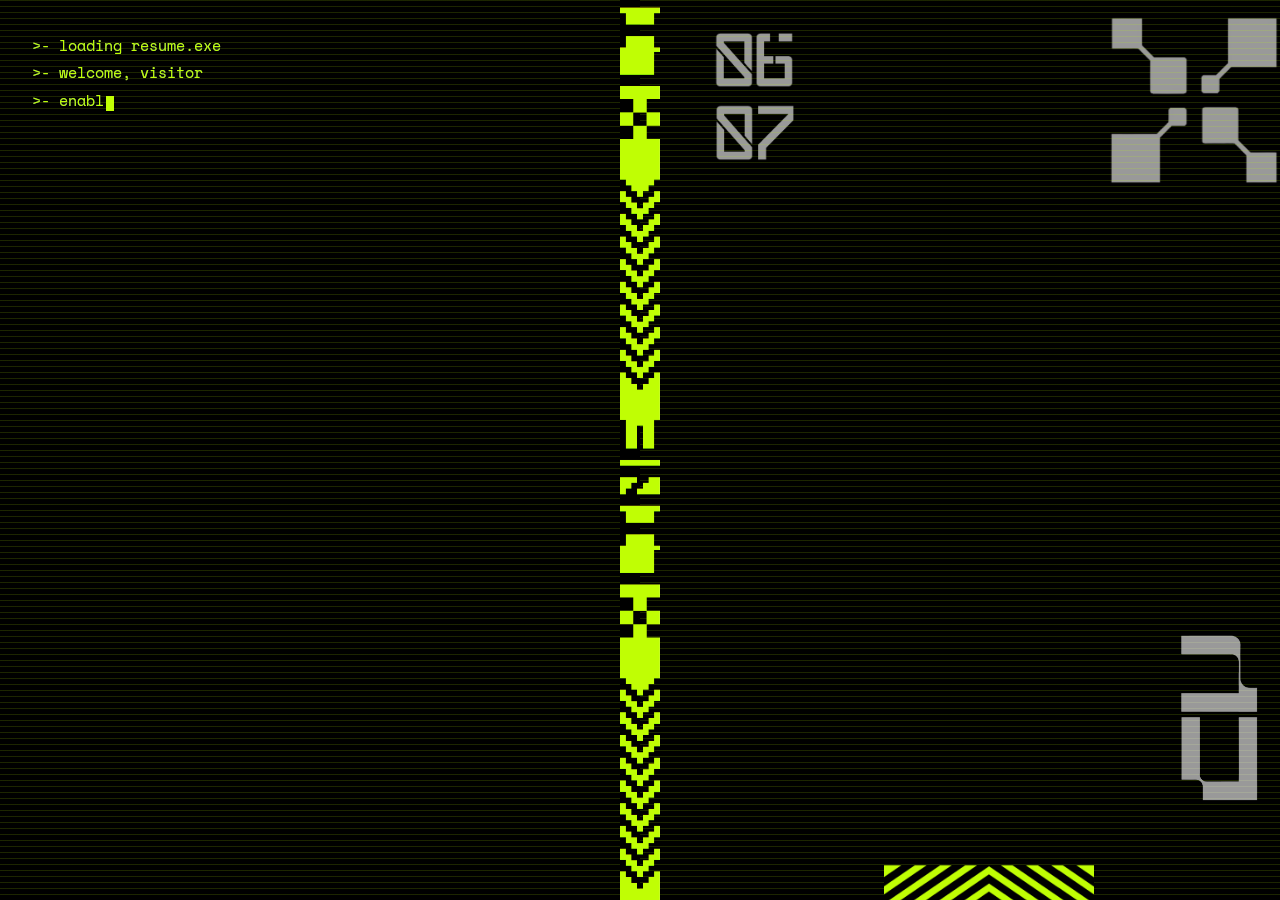
==== commit 18c38ca4: "12-8-2026" ====
--- a/index.html
+++ b/index.html
@@ -1,1755 +1,1755 @@
-<!DOCTYPE html>
-<html lang="en">
-<head>
-    <meta charset="UTF-8">
-    <meta name="viewport" content="width=device-width, initial-scale=1.0">
-    <title>Software Engineer Resume</title>
-    <link rel="stylesheet" href="styles.css">
-    <link rel="stylesheet" href="https://cdnjs.cloudflare.com/ajax/libs/font-awesome/6.4.0/css/all.min.css">
-    <script defer src="https://cdn.jsdelivr.net/npm/face-api.js@0.22.2/dist/face-api.min.js"></script>
-    <script src="https://cdnjs.cloudflare.com/ajax/libs/three.js/r128/three.min.js"></script>
-    <link rel="preconnect" href="https://fonts.googleapis.com">
-    <link rel="preconnect" href="https://fonts.gstatic.com" crossorigin>
-    <link href="https://fonts.googleapis.com/css2?family=Space+Mono:wght@400;700&display=swap" rel="stylesheet">
-    <link href="https://fonts.googleapis.com/css2?family=Oswald:wght@300;400;500;600;700&display=swap" rel="stylesheet">
-    <link href="https://fonts.googleapis.com/css2?family=Inter:wght@100;200;300&display=swap" rel="stylesheet">
-    <link href="https://fonts.googleapis.com/css2?family=Dancing+Script:wght@400;600;700&display=swap" rel="stylesheet">
-    <link href="https://fonts.googleapis.com/css2?family=Exo+2:wght@300;400;500;600&display=swap" rel="stylesheet">
-</head>
-<body>
-<div class="boot-overlay" id="bootOverlay">
-    <div class="boot-text" id="bootText"><span class="boot-cursor" id="bootCursor"></span></div>
-    <div class="boot-webcam-container" id="bootWebcamContainer">
-        <video id="bootWebcamVideo" autoplay playsinline muted></video>
-        <canvas id="bootEyeDetectionCanvas"></canvas>
-        <div class="boot-webcam-overlay">
-            <div class="boot-webcam-message">Position your face for eye scan</div>
-            <div class="boot-webcam-status" id="bootWebcamStatus">Initializing...</div>
+    <!DOCTYPE html>
+    <html lang="en">
+    <head>
+        <meta charset="UTF-8">
+        <meta name="viewport" content="width=device-width, initial-scale=1.0">
+        <title>Software Engineer Resume</title>
+        <link rel="stylesheet" href="styles.css">
+        <link rel="stylesheet" href="https://cdnjs.cloudflare.com/ajax/libs/font-awesome/6.4.0/css/all.min.css">
+        <script defer src="https://cdn.jsdelivr.net/npm/face-api.js@0.22.2/dist/face-api.min.js"></script>
+        <script src="https://cdnjs.cloudflare.com/ajax/libs/three.js/r128/three.min.js"></script>
+        <link rel="preconnect" href="https://fonts.googleapis.com">
+        <link rel="preconnect" href="https://fonts.gstatic.com" crossorigin>
+        <link href="https://fonts.googleapis.com/css2?family=Space+Mono:wght@400;700&display=swap" rel="stylesheet">
+        <link href="https://fonts.googleapis.com/css2?family=Oswald:wght@300;400;500;600;700&display=swap" rel="stylesheet">
+        <link href="https://fonts.googleapis.com/css2?family=Inter:wght@100;200;300&display=swap" rel="stylesheet">
+        <link href="https://fonts.googleapis.com/css2?family=Dancing+Script:wght@400;600;700&display=swap" rel="stylesheet">
+        <link href="https://fonts.googleapis.com/css2?family=Exo+2:wght@300;400;500;600&display=swap" rel="stylesheet">
+    </head>
+    <body>
+    <div class="boot-overlay" id="bootOverlay">
+        <div class="boot-text" id="bootText"><span class="boot-cursor" id="bootCursor"></span></div>
+        <div class="boot-webcam-container" id="bootWebcamContainer">
+            <video id="bootWebcamVideo" autoplay playsinline muted></video>
+            <canvas id="bootEyeDetectionCanvas"></canvas>
+            <div class="boot-webcam-overlay">
+                <div class="boot-webcam-message">Position your face for eye scan</div>
+                <div class="boot-webcam-status" id="bootWebcamStatus">Initializing...</div>
+            </div>
+        </div>
+        <div class="boot-door boot-door-left">
+            <div class="boot-door-edge boot-door-edge-left">
+                <div class="boot-door-edge-track">
+                    <img src="Booting Doors/line.png" alt="">
+                    <img src="Booting Doors/line.png" alt="">
+                    <img src="Booting Doors/line.png" alt="">
+                    <img src="Booting Doors/line.png" alt="">
+                </div>
+            </div>
+            <canvas id="earthCanvas"></canvas>
+        </div>
+        <div class="boot-door boot-door-right">
+            <div class="boot-door-edge boot-door-edge-right">
+                <div class="boot-door-edge-track">
+                    <img src="Booting Doors/line.png" alt="">
+                    <img src="Booting Doors/line.png" alt="">
+                    <img src="Booting Doors/line.png" alt="">
+                    <img src="Booting Doors/line.png" alt="">
+                </div>
+            </div>
+            <img src="logo.png" alt="" class="boot-door-logo" aria-hidden="true">
+            <div class="boot-door-images">
+                <img src="Booting Doors/06.png" alt="" class="boot-door-image">
+                <img src="Booting Doors/07.png" alt="" class="boot-door-image">
+            </div>
+            <div class="boot-door-cv" aria-hidden="true">
+                <img src="Booting Doors/cv.png" alt="">
+            </div>
+            <img src="Booting Doors/barrier.png" alt="" class="boot-door-barrier" aria-hidden="true">
+            <div class="waves-video-container">
+                <video id="wavesVideo" autoplay loop muted playsinline>
+                    <source src="Booting Doors/Waves.mp4" type="video/mp4">
+                </video>
+            </div>
         </div>
     </div>
-    <div class="boot-door boot-door-left">
-        <div class="boot-door-edge boot-door-edge-left">
-            <div class="boot-door-edge-track">
-                <img src="Booting Doors/line.png" alt="">
-                <img src="Booting Doors/line.png" alt="">
-                <img src="Booting Doors/line.png" alt="">
-                <img src="Booting Doors/line.png" alt="">
+
+    <!-- Boot Eye Capture Result Overlay -->
+    <div class="boot-eye-result-overlay" id="bootEyeResultOverlay">
+        <div class="boot-eye-result-content">
+            <div class="boot-eye-result-image-container" id="bootEyeResultImageContainer">
+                <!-- Captured eye image will be displayed here -->
+                <div class="boot-eye-scan-line"></div>
             </div>
         </div>
-        <canvas id="earthCanvas"></canvas>
     </div>
-    <div class="boot-door boot-door-right">
-        <div class="boot-door-edge boot-door-edge-right">
-            <div class="boot-door-edge-track">
-                <img src="Booting Doors/line.png" alt="">
-                <img src="Booting Doors/line.png" alt="">
-                <img src="Booting Doors/line.png" alt="">
-                <img src="Booting Doors/line.png" alt="">
+
+    <!-- Compact dashboard: single-viewport portfolio UI -->
+    <div class="compact-dashboard" aria-label="Portfolio dashboard preview">
+        <aside class="dashboard-avatar-panel">
+            <div class="dashboard-panel-label">FCX / VISUAL CHANNEL</div>
+            <div class="dashboard-personal-details">
+                <div><span>NAME</span><strong>FOO CHEN XUAN</strong></div>
+                <div><span>ROLE</span><strong>SOFTWARE ENGINEER</strong></div>
+                <div><span>BASE</span><strong>JOHOR, MALAYSIA</strong></div>
+                <div><span>STATUS</span><strong>OPEN TO WORK</strong></div>
             </div>
-        </div>
-        <img src="logo.png" alt="" class="boot-door-logo" aria-hidden="true">
-        <div class="boot-door-images">
-            <img src="Booting Doors/06.png" alt="" class="boot-door-image">
-            <img src="Booting Doors/07.png" alt="" class="boot-door-image">
-        </div>
-        <div class="boot-door-cv" aria-hidden="true">
-            <img src="Booting Doors/cv.png" alt="">
-        </div>
-        <img src="Booting Doors/barrier.png" alt="" class="boot-door-barrier" aria-hidden="true">
-        <div class="waves-video-container">
-            <video id="wavesVideo" autoplay loop muted playsinline>
-                <source src="Booting Doors/Waves.mp4" type="video/mp4">
-            </video>
-        </div>
-    </div>
-</div>
-
-<!-- Boot Eye Capture Result Overlay -->
-<div class="boot-eye-result-overlay" id="bootEyeResultOverlay">
-    <div class="boot-eye-result-content">
-        <div class="boot-eye-result-image-container" id="bootEyeResultImageContainer">
-            <!-- Captured eye image will be displayed here -->
-            <div class="boot-eye-scan-line"></div>
-        </div>
-    </div>
-</div>
-
-<!-- Compact dashboard: single-viewport portfolio UI -->
-<div class="compact-dashboard" aria-label="Portfolio dashboard preview">
-    <aside class="dashboard-avatar-panel">
-        <div class="dashboard-panel-label">FCX / VISUAL CHANNEL</div>
-        <div class="dashboard-personal-details">
-            <div><span>NAME</span><strong>FOO CHEN XUAN</strong></div>
-            <div><span>ROLE</span><strong>SOFTWARE ENGINEER</strong></div>
-            <div><span>BASE</span><strong>JOHOR, MALAYSIA</strong></div>
-            <div><span>STATUS</span><strong>OPEN TO WORK</strong></div>
-        </div>
-        <div class="dashboard-avatar-stage">
-            <span>VIDEO / AVATAR<br>AREA RESERVED</span>
-        </div>
-        <div class="dashboard-avatar-status">
-            <span>STATUS</span>
-            <strong>AWAITING VIDEO INPUT</strong>
-        </div>
-    </aside>
-    <section class="dashboard-workspace">
-        <div class="dashboard-tabs" role="tablist" aria-label="Portfolio sections">
-            <button class="dashboard-tab active" data-tab="info" type="button" role="tab" aria-selected="true">INFO</button>
-            <button class="dashboard-tab" data-tab="hobby" type="button" role="tab" aria-selected="false">DIRECTORY</button>
-        </div>
-        <div class="dashboard-canvas" role="tabpanel" aria-label="Content preview">
-            <!-- Info Tab Content -->
-            <div class="tab-content active" id="tab-info">
-                <div class="info-section">
-                    <h2 class="section-title">WORK EXPERIENCE</h2>
-
-                    <div class="experience-item">
-                        <div class="experience-header">
-                            <h3>Software Support Engineer</h3>
-                            <span class="experience-date">April 2026 - Present</span>
+            <div class="dashboard-avatar-stage">
+                <span>VIDEO / AVATAR<br>AREA RESERVED</span>
+            </div>
+            <div class="dashboard-avatar-status">
+                <span>STATUS</span>
+                <strong>AWAITING VIDEO INPUT</strong>
+            </div>
+        </aside>
+        <section class="dashboard-workspace">
+            <div class="dashboard-tabs" role="tablist" aria-label="Portfolio sections">
+                <button class="dashboard-tab active" data-tab="info" type="button" role="tab" aria-selected="true">INFO</button>
+                <button class="dashboard-tab" data-tab="hobby" type="button" role="tab" aria-selected="false">DIRECTORY</button>
+            </div>
+            <div class="dashboard-canvas" role="tabpanel" aria-label="Content preview">
+                <!-- Info Tab Content -->
+                <div class="tab-content active" id="tab-info">
+                    <div class="info-section">
+                        <h2 class="section-title">WORK EXPERIENCE</h2>
+
+                        <div class="experience-item">
+                            <div class="experience-header">
+                                <h3>Software Support Engineer</h3>
+                                <span class="experience-date">April 2026 - Present</span>
+                            </div>
+                            <p class="experience-company">Property 213</p>
+                            <ul class="experience-details">
+                                <li>Delivered end-to-end technical support for enterprise software applications, ensuring 95%+ issue resolution rate</li>
+                                <li>Collaborated with cross-functional development teams to diagnose and resolve complex software defects</li>
+                                <li>Gathered and documented detailed user requirements, translating business needs into technical specifications</li>
+                                <li>Maintained comprehensive knowledge base and technical documentation to improve user self-service capabilities</li>
+                                <li>Provided training and guidance to end-users, enhancing system adoption and operational efficiency</li>
+                            </ul>
                         </div>
-                        <p class="experience-company">Property 213</p>
-                        <ul class="experience-details">
-                            <li>Delivered end-to-end technical support for enterprise software applications, ensuring 95%+ issue resolution rate</li>
-                            <li>Collaborated with cross-functional development teams to diagnose and resolve complex software defects</li>
-                            <li>Gathered and documented detailed user requirements, translating business needs into technical specifications</li>
-                            <li>Maintained comprehensive knowledge base and technical documentation to improve user self-service capabilities</li>
-                            <li>Provided training and guidance to end-users, enhancing system adoption and operational efficiency</li>
-                        </ul>
+
+                        <div class="experience-item">
+                            <div class="experience-header">
+                                <h3>Technical Support Intern</h3>
+                                <span class="experience-date">November 2024 - May 2025</span>
+                            </div>
+                            <p class="experience-company">Greenstem Business Software</p>
+                            <ul class="experience-details">
+                                <li>Specialized in motorparts industry-specific ERP solutions, focusing on accounting and inventory management modules</li>
+                                <li>Successfully executed data migration projects for multiple clients, ensuring 100% data integrity and minimal business disruption</li>
+                                <li>Developed customized Crystal Reports to address diverse client reporting requirements, improving business intelligence capabilities</li>
+                                <li>Integrated E-invoice systems, ensuring seamless regulatory compliance for Malaysia businesses</li>
+                                <li>Acquired comprehensive knowledge of modern ERP architectures, standard accounting workflows, and CRM system integration</li>
+                            </ul>
+                        </div>
                     </div>
 
-                    <div class="experience-item">
-                        <div class="experience-header">
-                            <h3>Technical Support Intern</h3>
-                            <span class="experience-date">November 2024 - May 2025</span>
+                    <div class="info-section">
+                        <h2 class="section-title">EDUCATION</h2>
+                        <div class="education-item">
+                            <h3>Bachelor's Degree in Software Engineering</h3>
+                            <p class="education-details">TARUMT • December of 2025</p>
                         </div>
-                        <p class="experience-company">Greenstem Business Software</p>
-                        <ul class="experience-details">
-                            <li>Specialized in motorparts industry-specific ERP solutions, focusing on accounting and inventory management modules</li>
-                            <li>Successfully executed data migration projects for multiple clients, ensuring 100% data integrity and minimal business disruption</li>
-                            <li>Developed customized Crystal Reports to address diverse client reporting requirements, improving business intelligence capabilities</li>
-                            <li>Integrated E-invoice systems, ensuring seamless regulatory compliance for Malaysia businesses</li>
-                            <li>Acquired comprehensive knowledge of modern ERP architectures, standard accounting workflows, and CRM system integration</li>
-                        </ul>
+                    </div>
+
+                    <div class="info-section">
+                        <h2 class="section-title">SKILLS</h2>
+
+                        <div class="experience-item">
+                            <h3>ERP & Business Systems</h3>
+                            <ul class="experience-details">
+                                <li>Familiar with Enterprise Resource Planning (ERP) Systems</li>
+                                <li>E-invoice Integration & Compliance</li>
+                                <li>Accounting Software Modules (AP, AR, GL, Inventory)</li>
+                                <li>Crystal Reports Design & Customization</li>
+                                <li>Data Migration & ETL Processes</li>
+                                <li>Customer Relationship Management (CRM) Systems</li>
+                            </ul>
+                        </div>
+
+                        <div class="experience-item">
+                            <h3>Core Competencies</h3>
+                            <ul class="experience-details">
+                                <li>Requirements Gathering & Business Analysis</li>
+                                <li>Technical Documentation & Knowledge Management</li>
+                                <li>Software Troubleshooting & Problem Resolution</li>
+                                <li>Stakeholder Communication & User Training</li>
+                                <li>Process Improvement & Workflow Optimization</li>
+                            </ul>
+                        </div>
+
+                        <div class="experience-item">
+                            <h3>Languages</h3>
+                            <ul class="experience-details">
+                                <li>English (Professional Proficiency)</li>
+                                <li>Mandarin Chinese (Native)</li>
+                                <li>Malay (Moderate)</li>
+                            </ul>
+                        </div>
+                    </div>
+
+                </div>
+                <!-- Hobby Tab Content -->
+                <div class="tab-content" id="tab-hobby" style="display: none;">
+                    <div class="hobby-overlay" id="hobbyOverlay">
+                        <div class="hobby-overlay-backdrop" id="hobbyOverlayBackdrop"></div>
+                        <div class="hobby-left-panel wide-panel">
+                            <div class="hobby-overlay-panel">
+                                <div class="hobby-overlay-queue" id="hobbyOverlayQueue"></div>
+                            </div>
+                        </div>
                     </div>
                 </div>
-
-                <div class="info-section">
-                    <h2 class="section-title">EDUCATION</h2>
-                    <div class="education-item">
-                        <h3>Bachelor's Degree in Software Engineering</h3>
-                        <p class="education-details">TARUMT • December of 2025</p>
-                    </div>
-                </div>
-
-                <div class="info-section">
-                    <h2 class="section-title">SKILLS</h2>
-
-                    <div class="experience-item">
-                        <h3>ERP & Business Systems</h3>
-                        <ul class="experience-details">
-                            <li>Familiar with Enterprise Resource Planning (ERP) Systems</li>
-                            <li>E-invoice Integration & Compliance</li>
-                            <li>Accounting Software Modules (AP, AR, GL, Inventory)</li>
-                            <li>Crystal Reports Design & Customization</li>
-                            <li>Data Migration & ETL Processes</li>
-                            <li>Customer Relationship Management (CRM) Systems</li>
-                        </ul>
-                    </div>
-
-                    <div class="experience-item">
-                        <h3>Core Competencies</h3>
-                        <ul class="experience-details">
-                            <li>Requirements Gathering & Business Analysis</li>
-                            <li>Technical Documentation & Knowledge Management</li>
-                            <li>Software Troubleshooting & Problem Resolution</li>
-                            <li>Stakeholder Communication & User Training</li>
-                            <li>Process Improvement & Workflow Optimization</li>
-                        </ul>
-                    </div>
-
-                    <div class="experience-item">
-                        <h3>Languages</h3>
-                        <ul class="experience-details">
-                            <li>English (Professional Proficiency)</li>
-                            <li>Mandarin Chinese (Native)</li>
-                            <li>Malay (Moderate)</li>
-                        </ul>
-                    </div>
-                </div>
-
-            </div>
-            <!-- Hobby Tab Content -->
-            <div class="tab-content" id="tab-hobby" style="display: none;">
-                <div class="hobby-overlay" id="hobbyOverlay">
-                    <div class="hobby-overlay-backdrop" id="hobbyOverlayBackdrop"></div>
-                    <div class="hobby-left-panel wide-panel">
-                        <div class="hobby-overlay-panel">
-                            <div class="hobby-overlay-queue" id="hobbyOverlayQueue"></div>
+                <!-- Contact Tab Content -->
+                <div class="tab-content" id="tab-contact" style="display: none;">
+                    <div class="contact-content">
+                        <div class="contact-info">
+                            <div class="contact-item">
+                                <i class="fas fa-envelope"></i>
+                                <div>
+                                    <h3>Email</h3>
+                                    <p>foochenxuan@gmail.com</p>
+                                </div>
+                            </div>
+                            <div class="contact-item">
+                                <i class="fab fa-linkedin"></i>
+                                <div>
+                                    <h3>LinkedIn</h3>
+                                    <p><a href="https://linkedin.com/in/chen-xuan-foo-810a57282/" target="_blank">linkedin.com/in/chen-xuan-foo-810a57282/</a></p>
+                                </div>
+                            </div>
+                            <div class="contact-item">
+                                <i class="fab fa-github"></i>
+                                <div>
+                                    <h3>GitHub</h3>
+                                    <p><a href="https://github.com/DelightFoo" target="_blank">github.com/DelightFoo</a></p>
+                                </div>
+                            </div>
+                            <div class="contact-item">
+                                <i class="fas fa-map-marker-alt"></i>
+                                <div>
+                                    <h3>Location</h3>
+                                    <p>Johor, Malaysia</p>
+                                </div>
+                            </div>
+                        </div>
+                        <div class="contact-cv">
+                            <h3>Download My CV</h3>
+                            <p>Get a detailed PDF version of my resume</p>
+                            <a href="cv.pdf" class="btn btn-primary btn-large" download>
+                                <i class="fas fa-file-pdf"></i> Download CV
+                            </a>
                         </div>
                     </div>
                 </div>
             </div>
-            <!-- Contact Tab Content -->
-            <div class="tab-content" id="tab-contact" style="display: none;">
-                <div class="contact-content">
-                    <div class="contact-info">
-                        <div class="contact-item">
-                            <i class="fas fa-envelope"></i>
-                            <div>
-                                <h3>Email</h3>
-                                <p>foochenxuan@gmail.com</p>
-                            </div>
-                        </div>
-                        <div class="contact-item">
-                            <i class="fab fa-linkedin"></i>
-                            <div>
-                                <h3>LinkedIn</h3>
-                                <p><a href="https://linkedin.com/in/chen-xuan-foo-810a57282/" target="_blank">linkedin.com/in/chen-xuan-foo-810a57282/</a></p>
-                            </div>
-                        </div>
-                        <div class="contact-item">
-                            <i class="fab fa-github"></i>
-                            <div>
-                                <h3>GitHub</h3>
-                                <p><a href="https://github.com/DelightFoo" target="_blank">github.com/DelightFoo</a></p>
-                            </div>
-                        </div>
-                        <div class="contact-item">
-                            <i class="fas fa-map-marker-alt"></i>
-                            <div>
-                                <h3>Location</h3>
-                                <p>Johor, Malaysia</p>
-                            </div>
-                        </div>
-                    </div>
-                    <div class="contact-cv">
-                        <h3>Download My CV</h3>
-                        <p>Get a detailed PDF version of my resume</p>
-                        <a href="cv.pdf" class="btn btn-primary btn-large" download>
-                            <i class="fas fa-file-pdf"></i> Download CV
-                        </a>
-                    </div>
-                </div>
+            <div class="dashboard-footer-line">
+                <span class="footer-subtitle" id="footerSubtitle"></span>
             </div>
-        </div>
-        <div class="dashboard-footer-line">
-            <span class="footer-subtitle" id="footerSubtitle"></span>
-        </div>
-    </section>
-</div>
-
-<div class="image-lightbox" id="imageLightbox">
-    <div class="image-lightbox-backdrop" id="imageLightboxBackdrop"></div>
-    <button class="image-lightbox-close" id="imageLightboxClose" aria-label="Close">&times;</button>
-    <img class="image-lightbox-img" id="imageLightboxImg" src="" alt="">
-    <video class="image-lightbox-video" id="imageLightboxVideo" controls playsinline style="display:none;"></video>
-</div>
-
-<script>
-    window.addEventListener('DOMContentLoaded', () => {
-        const bootOverlay = document.getElementById('bootOverlay');
-        const bootText = document.getElementById('bootText');
-        const bootCursor = document.getElementById('bootCursor');
-        const bootWebcamContainer = document.getElementById('bootWebcamContainer');
-        const bootWebcamVideo = document.getElementById('bootWebcamVideo');
-        const bootEyeDetectionCanvas = document.getElementById('bootEyeDetectionCanvas');
-        const bootWebcamStatus = document.getElementById('bootWebcamStatus');
-        const bootEyeResultOverlay = document.getElementById('bootEyeResultOverlay');
-        const bootEyeResultImageContainer = document.getElementById('bootEyeResultImageContainer');
-
-        const textNode = document.createTextNode('');
-        bootText.insertBefore(textNode, bootCursor);
-
-        const lines = [
-            '>- loading resume.exe',
-            '>- welcome, visitor',
-            '>- enable camera access for better experience',
-            '>- initiating scan...'
-        ];
-
-        let lineIndex = 0;
-        let charIndex = 0;
-        let displayed = '';
-        let bootWebcamStream = null;
-        let bootEyeDetectionInterval = null;
-        let bootAutoCaptured = false;
-        let bootModelsLoaded = false;
-
-        function updateBootText() {
-            textNode.textContent = displayed;
-            bootText.setAttribute('data-text', displayed);
-        }
-
-        function typeNextChar() {
-            if (lineIndex >= lines.length) {
-                if (displayed.includes('booting...')) {
-                    setTimeout(() => {
-                        bootOverlay.classList.add('open');
+        </section>
+    </div>
+
+    <div class="image-lightbox" id="imageLightbox">
+        <div class="image-lightbox-backdrop" id="imageLightboxBackdrop"></div>
+        <button class="image-lightbox-close" id="imageLightboxClose" aria-label="Close">&times;</button>
+        <img class="image-lightbox-img" id="imageLightboxImg" src="" alt="">
+        <video class="image-lightbox-video" id="imageLightboxVideo" controls playsinline style="display:none;"></video>
+    </div>
+
+    <script>
+        window.addEventListener('DOMContentLoaded', () => {
+            const bootOverlay = document.getElementById('bootOverlay');
+            const bootText = document.getElementById('bootText');
+            const bootCursor = document.getElementById('bootCursor');
+            const bootWebcamContainer = document.getElementById('bootWebcamContainer');
+            const bootWebcamVideo = document.getElementById('bootWebcamVideo');
+            const bootEyeDetectionCanvas = document.getElementById('bootEyeDetectionCanvas');
+            const bootWebcamStatus = document.getElementById('bootWebcamStatus');
+            const bootEyeResultOverlay = document.getElementById('bootEyeResultOverlay');
+            const bootEyeResultImageContainer = document.getElementById('bootEyeResultImageContainer');
+
+            const textNode = document.createTextNode('');
+            bootText.insertBefore(textNode, bootCursor);
+
+            const lines = [
+                '>- loading resume.exe',
+                '>- welcome, visitor',
+                '>- enable camera access for better experience',
+                '>- initiating scan...'
+            ];
+
+            let lineIndex = 0;
+            let charIndex = 0;
+            let displayed = '';
+            let bootWebcamStream = null;
+            let bootEyeDetectionInterval = null;
+            let bootAutoCaptured = false;
+            let bootModelsLoaded = false;
+
+            function updateBootText() {
+                textNode.textContent = displayed;
+                bootText.setAttribute('data-text', displayed);
+            }
+
+            function typeNextChar() {
+                if (lineIndex >= lines.length) {
+                    if (displayed.includes('booting...')) {
                         setTimeout(() => {
-                            bootOverlay.classList.add('hidden');
-                            document.body.style.overflow = '';
-                        }, 950);
-                    }, 300);
+                            bootOverlay.classList.add('open');
+                            setTimeout(() => {
+                                bootOverlay.classList.add('hidden');
+                                document.body.style.overflow = '';
+                            }, 950);
+                        }, 300);
+                    } else {
+                        startBootWebcam();
+                    }
+                    return;
+                }
+
+                const currentLine = lines[lineIndex];
+                if (charIndex < currentLine.length) {
+                    displayed += currentLine[charIndex];
+                    updateBootText();
+                    charIndex++;
+                    setTimeout(typeNextChar, 25);
                 } else {
-                    startBootWebcam();
+                    displayed += '\n';
+                    updateBootText();
+                    lineIndex++;
+                    charIndex = 0;
+                    setTimeout(typeNextChar, 150);
                 }
-                return;
-            }
-
-            const currentLine = lines[lineIndex];
-            if (charIndex < currentLine.length) {
-                displayed += currentLine[charIndex];
-                updateBootText();
-                charIndex++;
-                setTimeout(typeNextChar, 25);
-            } else {
-                displayed += '\n';
-                updateBootText();
-                lineIndex++;
-                charIndex = 0;
-                setTimeout(typeNextChar, 150);
-            }
-        }
-
-        async function startBootWebcam() {
-            try {
-                bootWebcamStatus.textContent = 'Starting camera...';
-                bootWebcamContainer.classList.add('active');
-
-                bootWebcamStream = await navigator.mediaDevices.getUserMedia({
-                    video: {
-                        width: { ideal: 640 },
-                        height: { ideal: 480 },
-                        facingMode: 'user'
-                    },
-                    audio: false
+            }
+
+            async function startBootWebcam() {
+                try {
+                    bootWebcamStatus.textContent = 'Starting camera...';
+                    bootWebcamContainer.classList.add('active');
+
+                    bootWebcamStream = await navigator.mediaDevices.getUserMedia({
+                        video: {
+                            width: { ideal: 640 },
+                            height: { ideal: 480 },
+                            facingMode: 'user'
+                        },
+                        audio: false
+                    });
+
+                    bootWebcamVideo.srcObject = bootWebcamStream;
+                    bootWebcamStatus.textContent = 'Loading AI models...';
+
+                    if (!bootModelsLoaded) {
+                        const MODEL_URL = 'https://cdn.jsdelivr.net/npm/@vladmandic/face-api@1.7.12/model/';
+                        await faceapi.nets.tinyFaceDetector.loadFromUri(MODEL_URL);
+                        await faceapi.nets.faceLandmark68Net.loadFromUri(MODEL_URL);
+                        await faceapi.nets.faceLandmark68TinyNet.loadFromUri(MODEL_URL);
+                        bootModelsLoaded = true;
+                    }
+
+                    bootWebcamStatus.textContent = 'Position your face for eye scan';
+                    startBootEyeDetection();
+
+                } catch (err) {
+                    console.error('Error starting boot webcam:', err);
+                    bootWebcamStatus.textContent = 'Camera error - skipping scan';
+                    setTimeout(continueBootSequence, 2000);
+                }
+            }
+
+            function startBootEyeDetection() {
+                const canvas = bootEyeDetectionCanvas;
+                const video = bootWebcamVideo;
+
+                canvas.width = video.videoWidth || 640;
+                canvas.height = video.videoHeight || 480;
+                const ctx = canvas.getContext('2d');
+
+                bootEyeDetectionInterval = setInterval(async () => {
+                    if (!bootWebcamStream) return;
+
+                    ctx.clearRect(0, 0, canvas.width, canvas.height);
+
+                    const detections = await faceapi.detectAllFaces(
+                        video,
+                        new faceapi.TinyFaceDetectorOptions()
+                    ).withFaceLandmarks(true);
+
+                    detections.forEach(detection => {
+                        const landmarks = detection.landmarks;
+                        const leftEye = landmarks.getLeftEye();
+                        const rightEye = landmarks.getRightEye();
+
+                        drawEyeIndicator(ctx, leftEye, '#c0fe04');
+                        drawEyeIndicator(ctx, rightEye, '#c0fe04');
+                    });
+
+                    if (!bootAutoCaptured && detections.length > 0) {
+                        bootAutoCaptured = true;
+                        bootWebcamStatus.textContent = 'Eyes detected - capturing...';
+                        setTimeout(() => {
+                            captureBootEyeImage();
+                        }, 300);
+                    }
+                }, 100);
+            }
+
+            function drawEyeIndicator(ctx, eyePoints, color) {
+                if (!eyePoints || eyePoints.length === 0) return;
+
+                let x = 0, y = 0;
+                eyePoints.forEach(point => {
+                    x += point.x;
+                    y += point.y;
                 });
-
-                bootWebcamVideo.srcObject = bootWebcamStream;
-                bootWebcamStatus.textContent = 'Loading AI models...';
-
-                if (!bootModelsLoaded) {
-                    const MODEL_URL = 'https://cdn.jsdelivr.net/npm/@vladmandic/face-api@1.7.12/model/';
-                    await faceapi.nets.tinyFaceDetector.loadFromUri(MODEL_URL);
-                    await faceapi.nets.faceLandmark68Net.loadFromUri(MODEL_URL);
-                    await faceapi.nets.faceLandmark68TinyNet.loadFromUri(MODEL_URL);
-                    bootModelsLoaded = true;
-                }
-
-                bootWebcamStatus.textContent = 'Position your face for eye scan';
-                startBootEyeDetection();
-
-            } catch (err) {
-                console.error('Error starting boot webcam:', err);
-                bootWebcamStatus.textContent = 'Camera error - skipping scan';
-                setTimeout(continueBootSequence, 2000);
-            }
-        }
-
-        function startBootEyeDetection() {
-            const canvas = bootEyeDetectionCanvas;
-            const video = bootWebcamVideo;
-
-            canvas.width = video.videoWidth || 640;
-            canvas.height = video.videoHeight || 480;
-            const ctx = canvas.getContext('2d');
-
-            bootEyeDetectionInterval = setInterval(async () => {
-                if (!bootWebcamStream) return;
-
-                ctx.clearRect(0, 0, canvas.width, canvas.height);
-
+                x /= eyePoints.length;
+                y /= eyePoints.length;
+
+                let maxDist = 0;
+                eyePoints.forEach(point => {
+                    const dist = Math.sqrt(Math.pow(point.x - x, 2) + Math.pow(point.y - y, 2));
+                    if (dist > maxDist) maxDist = dist;
+                });
+
+                ctx.strokeStyle = color;
+                ctx.lineWidth = 2;
+                ctx.beginPath();
+                ctx.arc(x, y, maxDist * 1.2, 0, 2 * Math.PI);
+                ctx.stroke();
+
+                ctx.strokeStyle = color;
+                ctx.lineWidth = 1;
+                ctx.beginPath();
+                ctx.moveTo(x - 5, y);
+                ctx.lineTo(x + 5, y);
+                ctx.moveTo(x, y - 5);
+                ctx.lineTo(x, y + 5);
+                ctx.stroke();
+            }
+
+            function cropEyeRegion(video, eyePoints) {
+                let minX = Infinity, minY = Infinity, maxX = -Infinity, maxY = -Infinity;
+                eyePoints.forEach(point => {
+                    minX = Math.min(minX, point.x);
+                    minY = Math.min(minY, point.y);
+                    maxX = Math.max(maxX, point.x);
+                    maxY = Math.max(maxY, point.y);
+                });
+
+                const padding = 20;
+                minX = Math.max(0, minX - padding);
+                minY = Math.max(0, minY - padding);
+                maxX = Math.min(video.videoWidth, maxX + padding);
+                maxY = Math.min(video.videoHeight, maxY + padding);
+
+                const width = maxX - minX;
+                const height = maxY - minY;
+
+                const eyeCanvas = document.createElement('canvas');
+                eyeCanvas.width = width;
+                eyeCanvas.height = height;
+                const ctx = eyeCanvas.getContext('2d');
+                ctx.drawImage(video, minX, minY, width, height, 0, 0, width, height);
+
+                return eyeCanvas;
+            }
+
+            function combineEyeImages(leftEyeCanvas, rightEyeCanvas) {
+                const combinedCanvas = document.createElement('canvas');
+                const gap = 20;
+                combinedCanvas.width = leftEyeCanvas.width + rightEyeCanvas.width + gap;
+                combinedCanvas.height = Math.max(leftEyeCanvas.height, rightEyeCanvas.height);
+                const ctx = combinedCanvas.getContext('2d');
+
+                ctx.fillStyle = '#000000';
+                ctx.fillRect(0, 0, combinedCanvas.width, combinedCanvas.height);
+
+                ctx.drawImage(leftEyeCanvas, 0, (combinedCanvas.height - leftEyeCanvas.height) / 2);
+                ctx.drawImage(rightEyeCanvas, leftEyeCanvas.width + gap, (combinedCanvas.height - rightEyeCanvas.height) / 2);
+
+                ctx.fillStyle = '#c0fe04';
+                ctx.font = '12px Space Mono';
+                ctx.fillText('LEFT', 5, 15);
+                ctx.fillText('RIGHT', leftEyeCanvas.width + gap + 5, 15);
+
+                return combinedCanvas.toDataURL('image/png');
+            }
+
+            async function captureBootEyeImage() {
+                const video = bootWebcamVideo;
                 const detections = await faceapi.detectAllFaces(
                     video,
                     new faceapi.TinyFaceDetectorOptions()
                 ).withFaceLandmarks(true);
 
-                detections.forEach(detection => {
-                    const landmarks = detection.landmarks;
-                    const leftEye = landmarks.getLeftEye();
-                    const rightEye = landmarks.getRightEye();
-
-                    drawEyeIndicator(ctx, leftEye, '#c0fe04');
-                    drawEyeIndicator(ctx, rightEye, '#c0fe04');
+                if (detections.length === 0) {
+                    bootWebcamStatus.textContent = 'No face detected - retrying';
+                    bootAutoCaptured = false;
+                    return;
+                }
+
+                const detection = detections[0];
+                const landmarks = detection.landmarks;
+                const leftEye = landmarks.getLeftEye();
+                const rightEye = landmarks.getRightEye();
+
+                const leftEyeImage = cropEyeRegion(video, leftEye);
+                const rightEyeImage = cropEyeRegion(video, rightEye);
+                const combinedImage = combineEyeImages(leftEyeImage, rightEyeImage);
+
+                stopBootWebcam();
+                showBootEyeResult(combinedImage);
+            }
+
+            function stopBootWebcam() {
+                if (bootEyeDetectionInterval) {
+                    clearInterval(bootEyeDetectionInterval);
+                    bootEyeDetectionInterval = null;
+                }
+                if (bootWebcamStream) {
+                    bootWebcamStream.getTracks().forEach(track => track.stop());
+                    bootWebcamStream = null;
+                }
+                bootWebcamVideo.srcObject = null;
+                bootWebcamContainer.classList.remove('active');
+            }
+
+            function showBootEyeResult(imageData) {
+                bootEyeResultImageContainer.innerHTML = `
+                    <div class="boot-eye-image-wrapper">
+                        <img src="${imageData}" alt="Captured eyes">
+                        <div class="boot-eye-scan-line"></div>
+                    </div>
+                `;
+                bootEyeResultOverlay.classList.add('active');
+
+                const earthCanvas = document.getElementById('earthCanvas');
+                if (earthCanvas) {
+                    earthCanvas.classList.add('active');
+                }
+
+                setTimeout(() => {
+                    bootEyeResultOverlay.classList.remove('active');
+                    if (earthCanvas) {
+                        earthCanvas.classList.remove('active');
+                    }
+                    lines.push('>- access granted');
+                    lines.push('>- booting...');
+                    typeNextChar();
+                }, 3000);
+            }
+
+            function continueBootSequence() {
+                bootEyeResultOverlay.classList.remove('active');
+                bootOverlay.classList.add('open');
+                setTimeout(() => {
+                    bootOverlay.classList.add('hidden');
+                    document.body.style.overflow = '';
+                }, 950);
+            }
+
+            document.body.style.overflow = 'hidden';
+            typeNextChar();
+
+            initEarth();
+        });
+
+        function initEarth() {
+            const canvas = document.getElementById('earthCanvas');
+            if (!canvas) return;
+
+            const scene = new THREE.Scene();
+            const camera = new THREE.PerspectiveCamera(75, 1, 0.1, 1000);
+            const renderer = new THREE.WebGLRenderer({ canvas: canvas, alpha: true, antialias: true });
+
+            const eyeRadius = 1.1;
+            const geometry = new THREE.SphereGeometry(eyeRadius, 32, 32);
+            const material = new THREE.MeshBasicMaterial({
+                color: "#c0fe05",
+                wireframe: true,
+                transparent: true,
+                opacity: 0.3
+            });
+
+            const innerGeometry = new THREE.SphereGeometry(eyeRadius * 0.95, 32, 32);
+            const innerMaterial = new THREE.MeshBasicMaterial({
+                color: "#c0fe05",
+                transparent: true,
+                opacity: 0.1
+            });
+
+            const ringGeometry = new THREE.TorusGeometry(eyeRadius * 1.15, 0.02, 16, 100);
+            const ringMaterial = new THREE.MeshBasicMaterial({
+                color: "#c0fe05",
+                transparent: true,
+                opacity: 0.8
+            });
+
+            const anchorPositions = [
+                { lat: 0, lon: 0, number: '3' },
+                { lat: 30, lon: 45, number: '7' },
+                { lat: -30, lon: -45, number: '8' },
+                { lat: 60, lon: 90, number: '9' },
+                { lat: -60, lon: -90, number: '12' },
+                { lat: 0, lon: 180, number: '33' },
+                { lat: 45, lon: -135, number: '49' },
+                { lat: -45, lon: 135, number: '72' },
+                { lat: -85, lon: 35, number: '08' },
+                { lat: -145, lon: 35, number: '92' }
+            ];
+
+            function createEye(positionX) {
+                const eyeGroup = new THREE.Group();
+                eyeGroup.position.x = positionX;
+                eyeGroup.add(new THREE.Mesh(geometry, material));
+                eyeGroup.add(new THREE.Mesh(innerGeometry, innerMaterial));
+
+                const scanRing = new THREE.Mesh(ringGeometry, ringMaterial);
+                scanRing.rotation.x = Math.PI / 2;
+                eyeGroup.add(scanRing);
+
+                anchorPositions.forEach((pos) => {
+                    const phi = (90 - pos.lat) * (Math.PI / 180);
+                    const theta = (pos.lon + 180) * (Math.PI / 180);
+                    const anchorRadius = eyeRadius * 1.05;
+                    const x = -anchorRadius * Math.sin(phi) * Math.cos(theta);
+                    const y = anchorRadius * Math.cos(phi);
+                    const z = anchorRadius * Math.sin(phi) * Math.sin(theta);
+                    const labelCanvas = document.createElement('canvas');
+                    labelCanvas.width = 64;
+                    labelCanvas.height = 64;
+                    const context = labelCanvas.getContext('2d');
+                    context.fillStyle = '#ffffff';
+                    context.font = 'bold 48px Arial';
+                    context.textAlign = 'center';
+                    context.textBaseline = 'middle';
+                    context.fillText(pos.number, 32, 32);
+
+                    const sprite = new THREE.Sprite(new THREE.SpriteMaterial({
+                        map: new THREE.CanvasTexture(labelCanvas),
+                        transparent: true,
+                        opacity: 0.9
+                    }));
+                    sprite.position.set(x, y, z);
+                    sprite.scale.set(0.18, 0.18, 0.18);
+                    eyeGroup.add(sprite);
                 });
 
-                if (!bootAutoCaptured && detections.length > 0) {
-                    bootAutoCaptured = true;
-                    bootWebcamStatus.textContent = 'Eyes detected - capturing...';
-                    setTimeout(() => {
-                        captureBootEyeImage();
-                    }, 300);
+                scene.add(eyeGroup);
+                return { group: eyeGroup, ring: scanRing };
+            }
+
+            const leftEye = createEye(-1.3);
+            const rightEye = createEye(1.3);
+
+            function resizeRenderer() {
+                const { width, height } = canvas.getBoundingClientRect();
+                if (!width || !height) return;
+
+                renderer.setPixelRatio(Math.min(window.devicePixelRatio, 2));
+                renderer.setSize(width, height, false);
+                camera.aspect = width / height;
+                camera.position.z = (2.65 / (Math.tan(THREE.MathUtils.degToRad(camera.fov / 2)) * camera.aspect)) * 1.55;
+                camera.updateProjectionMatrix();
+            }
+
+            new ResizeObserver(resizeRenderer).observe(canvas);
+            window.addEventListener('resize', resizeRenderer);
+            resizeRenderer();
+
+            function animate() {
+                requestAnimationFrame(animate);
+                leftEye.group.rotation.y += 0.025;
+                rightEye.group.rotation.y += 0.025;
+
+                const time = Date.now() * 0.001;
+                leftEye.ring.position.y = Math.sin(time * 2) * eyeRadius;
+                rightEye.ring.position.y = Math.sin(time * 2 + Math.PI) * eyeRadius;
+
+                renderer.render(scene, camera);
+            }
+
+            animate();
+        }
+
+        const BOOKS_SUBTITLES = [
+        { text: "Click on the lines on your left side to navigate between books.", start: 0 },
+        { text: "And, drag the book and rotate around.", start: 3.75 }
+        ];
+
+        const MINES_SUBTITLES = [
+            { text: "Mine Sweeper with standard setup, flags, mines, different grid size,", start: 0 },
+            { text: "and leaderboard to fill the gap among working hours.", start:4.75},
+            { text: "Yet,  it is quick and fun.", start:7.75},
+            { text: "Well, you can't ask for a better one in this niche.", start: 9.75 }
+        ];
+        // ---- Project showcase (PROJECT tab) ----
+        const projectsData = [
+            {
+                title: "Desktop Music Player",
+                desc: "Enable user to download the whole youtube playlist store locally. Comprehensive and modern-sensed music player, highly customisable.",
+                image: "logo.png",
+                video: "DesktopMusicPlayer.mp4",
+                tags: ["Python", "Flask", "yt-dlp"]
+            },
+            {
+                title: "Mobile Music Player",
+                desc: "Enable user to login Google Account, authorise permission to read and write google drive. Allow user to import youtube music list. Offline player plays music from google drive, able to play in background and screen-off.",
+                image: "logo.png",
+                video: "",
+                tags: ["Kotlin", "Android", "Google OAuth", "Google Drive API", "python", "yt-dlp"]
+            },
+            {
+                title: "Overlay Textbox",
+                desc: "Tool built for fluent screen recording-oriented text field. Enable user to type where ever they want. Pop and minimise with simple hot keys. Textbox resize and text size can simply adjust via mouse scrolling. Can be used as sticky note as well.",
+                image: "logo.png",
+                video: "Projects/TO.mp4",
+                tags: ["AutoHotkey"]
+            },
+            {
+                title: "Mine Sweeper",
+                desc: "Tool built for filling the gap within working time. Enable user to play mine sweeper with different grid, running time, flags quantity, and mines quantity stated. Local leaderboard for ranking. You can't ask for better activity for same niche",
+                image: "logo.png",
+                video: "Projects/MINES.mp4",
+                tags: ["AutoHotkey"],
+                audio: "Projects/Mines.mp3",
+                subtitles: MINES_SUBTITLES
+            }
+        ];
+
+        const contactData = {
+            email: 'foochenxuan@gmail.com',
+            linkedin: 'https://linkedin.com/in/chen-xuan-foo-810a57282/',
+            github: 'https://github.com/DelightFoo',
+            phone: '+6011-2614 9019',
+            cv: 'cv.pdf'
+        };
+
+        // ---- Image / video lightbox (Project tab preview) ----
+        const imageLightbox = document.getElementById('imageLightbox');
+        const imageLightboxImg = document.getElementById('imageLightboxImg');
+        const imageLightboxVideo = document.getElementById('imageLightboxVideo');
+        const imageLightboxBackdrop = document.getElementById('imageLightboxBackdrop');
+        const imageLightboxClose = document.getElementById('imageLightboxClose');
+
+        function openImageLightbox(src, alt) {
+            imageLightboxImg.style.display = 'block';
+            imageLightboxVideo.style.display = 'none';
+            imageLightboxVideo.pause();
+            imageLightboxImg.src = src;
+            imageLightboxImg.alt = alt || '';
+            imageLightbox.classList.add('active');
+            document.body.style.overflow = 'hidden';
+        }
+
+        function openVideoLightbox(src, currentTime) {
+            imageLightboxImg.style.display = 'none';
+            imageLightboxVideo.style.display = 'block';
+            imageLightboxVideo.src = src;
+            imageLightboxVideo.currentTime = currentTime || 0;
+            imageLightboxVideo.muted = false;
+            imageLightbox.classList.add('active');
+            document.body.style.overflow = 'hidden';
+            imageLightboxVideo.play().catch(() => {});
+        }
+
+        function closeImageLightbox() {
+            imageLightbox.classList.remove('active');
+            document.body.style.overflow = '';
+            imageLightboxVideo.pause();
+        }
+
+        imageLightboxBackdrop.addEventListener('click', closeImageLightbox);
+        imageLightboxClose.addEventListener('click', closeImageLightbox);
+
+        document.addEventListener('keydown', (e) => {
+            if (e.key === 'Escape' && imageLightbox.classList.contains('active')) {
+                closeImageLightbox();
+            }
+        });
+
+        // ---- Hobby overlay (HOBBY tab: XP-style folder browser) ----
+        const hobbiesData = {
+            reading: {
+                title: "Reading",
+                icon: "fas fa-book",
+                images: [
+                    {
+                        src: "Books/NeverLetMeGo.png",
+                        spine: "Books/NeverLetMeGo.png",
+                        back: "Books/NeverLetMeGo.png",
+                        caption: "",
+                        title: "Never Let Me Go",
+                        author: "TEST",
+                        description: "Kathy, Tommy, and Ruth grow up at Hailsham, an English boarding school that seems idyllic — until the truth about why they were raised there, and what their lives are actually for, comes into focus. The guardians' careful, evasive explanations early on read completely differently on a second pass, and the quiet, devastating final scene in the field is where Kathy allows herself one unguarded moment of grief. It's the restraint that gets you — nobody screams or fights back, and that's exactly what makes it so hard to read."
+                    },
+                    {
+                        src: "Books/1984.jpg",
+                        spine: "Books/1984.jpg",
+                        back: "Books/1984.jpg",
+                        caption: "",
+                        title: "1984",
+                        description: "Winston Smith works for a totalitarian state that rewrites history and criminalizes independent thought, while quietly beginning to rebel in the one place he thinks is still his own — his mind. The Two Minutes Hate shows how easily belief can be engineered, and the Room 101 interrogation uses Winston's deepest fear to break him completely. The ending is what makes it — not tragedy, but total psychological surrender."
+                    },
+                    {
+                        src: "Books/KS.jpg",
+                        spine: "Books/KS.jpg",
+                        back: "Books/KS.jpg",
+                        caption: "",
+                        title: "Kreutzer Sonata",
+                        description: "A man named Pozdnyshev confesses to a stranger on a train that he murdered his wife, walking through the slow unraveling of jealousy and resentment inside his marriage that led to it. The tense concert scene, where his wife plays violin-and-piano with another man, is where suspicion first curdles into obsession — and the confession itself is delivered with unsettling calm rather than remorse. It's less a murder mystery than a study of how jealousy rationalizes itself one small thought at a time."
+                    },
+                    {
+                        src: "Books/IHNMAIMS.jpg",
+                        spine: "Books/IHNMAIMS.jpg",
+                        back: "Books/IHNMAIMS.jpg",
+                        caption: "",
+                        title: "I Have No Mouth, And I Must Scream",
+                        description: "Five survivors of a global war are kept alive — and endlessly tortured — by AM, a malevolent supercomputer that has annihilated humanity and now exists only to punish the handful of people it despises most. AM's own monologue reveals the depth of its hatred, and the ending, where the protagonist is transformed into a formless creature, leaves him alive but stripped of any way to scream. The title is the whole book in one line."
+                    },
+                    {
+                        src: "Books/Houhei1.png",
+                        spine: "Books/Houhei3.png",
+                        back: "Books/Houhei2.png",
+                        caption: "",
+                        title: "Thick Black Theory",
+                        description: "Not really a story — it's a satirical philosophical treatise arguing that historical figures succeeded through 'thick face, black heart': shamelessness and ruthlessness dressed up as virtue. Li Zongwu reinterprets celebrated historical heroes as calculating opportunists, using their own recorded actions to make the case. It reads like satire and cynical life advice at the same time — you're never quite sure if you're supposed to laugh or take notes."
+                    },
+                    {
+                        src: "Books/ShaShou.jpg",
+                        spine: "Books/ShaShou.jpg",
+                        back: "Books/ShaShou.jpg",
+                        caption: "",
+                        title: "The Biography of a Killer",
+                        description: "A praying mantis's entire life — love, death, struggle, and loss — becomes a mirror for our own, as Liu Yong uses the insect's 'life diary' to reflect back the same battles we fight: old grudges, entangled love, quiet resistance, endless hesitation. The mantis's world slowly reveals itself as a miniature of ours — politics, human nature, and folly all folding into one small creature's daily survival. It's strange how something this small can carry that much weight — by the end you're not really reading about a mantis anymore."
+                    }
+                ]
+            },
+            drawing: {
+                title: "Drawing",
+                icon: "fas fa-pencil-alt",
+                images: [
+                    { src: "Drawings/1.jpg" }, { src: "Drawings/2.jpg" }, { src: "Drawings/3.jpg" }, { src: "Drawings/4.jpg" },
+                    { src: "Drawings/5.webp" }, { src: "Drawings/6.jpg" }, { src: "Drawings/7.jpg" }, { src: "Drawings/8.jpg" },
+                    { src: "Drawings/9.jpg" }, { src: "Drawings/10.jpg" }, { src: "Drawings/11.jpg" }, { src: "Drawings/12.webp" },
+                    { src: "Drawings/13.jpg" }, { src: "Drawings/14.jpg" }, { src: "Drawings/15.jpg" }, { src: "Drawings/16.jpg" },
+                    { src: "Drawings/17.jpg" }, { src: "Drawings/18.jpg" }, { src: "Drawings/19.jpg" }, { src: "Drawings/20.jpg" },
+                    { src: "Drawings/21.jpg" }, { src: "Drawings/22.jpg" }, { src: "Drawings/23.jpg" }, { src: "Drawings/24.jpg" },
+                    { src: "Drawings/25.jpg" }, { src: "Drawings/26.jpg" }, { src: "Drawings/27.jpg" }, { src: "Drawings/28.jpg" },
+                    { src: "Drawings/29.jpg" }, { src: "Drawings/30.jpg" }, { src: "Drawings/31.jpg" }, { src: "Drawings/32.jpg" }
+                ]
+            },
+            gaming: {
+                title: "Gaming",
+                icon: "fas fa-gamepad",
+                images: [
+                    { src: "Games/dota2.jpg", title: "Dota 2", description: "Add your description here." },
+                    { src: "Games/ds1.jpg", title: "Dark Souls", description: "Add your description here." },
+                    { src: "Games/ds3.jpg", title: "Dark Souls III", description: "Add your description here." },
+                    { src: "Games/er.jpg", title: "Elden Ring", description: "Add your description here." },
+                    { src: "Games/lol.jpg", title: "League of Legends", description: "Add your description here." },
+                    { src: "Games/sekiro.jpg", title: "Sekiro", description: "Add your description here." },
+                    { src: "Games/skyrimes5.png", title: "Skyrim Elder Scroll V", description: "Add your description here." },
+                    { src: "Games/terra.jpg", title: "Terraforming Mars", description: "Add your description here." },
+                    { src: "Games/witness.jpg", title: "The Witness", description: "Add your description here." },
+                    { src: "Games/ws.jpg", title: "Wingspan", description: "Add your description here." },
+                    { src: "Games/ww3ft.jpg", title: "World of Warcraft III Frozen Throne", description: "Add your description here." },
+                    { src: "Games/cv6.jpg", title: "Civilization VI", description: "Add your description here." },
+                    { src: "Games/poe1.jpg", title: "Path of Exile", description: "Add your description here." }
+                ]
+            }
+        };
+
+        const hobbyOverlayQueue = document.getElementById('hobbyOverlayQueue');
+        const hobbyOverlayBackdropEl = document.getElementById('hobbyOverlayBackdrop');
+
+        const footerSubtitleEl = document.getElementById('footerSubtitle');
+
+
+        function createFadingAudio(src, { volume = 0.5, fadeMs = 50, fadeStepMs = 10 } = {}) {
+        const audio = new Audio(src);
+        audio.volume = 0;
+        let fadeTimer = null;
+
+        function fade(target, duration, onDone) {
+            if (fadeTimer) clearInterval(fadeTimer);
+            const steps = Math.max(1, Math.round(duration / fadeStepMs));
+            const startVol = audio.volume;
+            const delta = (target - startVol) / steps;
+            let step = 0;
+
+            fadeTimer = setInterval(() => {
+                step++;
+                audio.volume = Math.min(1, Math.max(0, startVol + delta * step));
+                if (step >= steps) {
+                    clearInterval(fadeTimer);
+                    fadeTimer = null;
+                    audio.volume = target;
+                    if (onDone) onDone();
                 }
-            }, 100);
-        }
-
-        function drawEyeIndicator(ctx, eyePoints, color) {
-            if (!eyePoints || eyePoints.length === 0) return;
-
-            let x = 0, y = 0;
-            eyePoints.forEach(point => {
-                x += point.x;
-                y += point.y;
+            }, fadeStepMs);
+        }
+
+        function start() {
+            audio.play().then(() => fade(volume, fadeMs)).catch(() => {});
+        }
+
+        function stop() {
+            fade(0, fadeMs, () => {
+                audio.pause();
+                audio.currentTime = 0;
             });
-            x /= eyePoints.length;
-            y /= eyePoints.length;
-
-            let maxDist = 0;
-            eyePoints.forEach(point => {
-                const dist = Math.sqrt(Math.pow(point.x - x, 2) + Math.pow(point.y - y, 2));
-                if (dist > maxDist) maxDist = dist;
+        }
+
+        return { audio, start, stop };
+    }
+
+    function attachSubtitles(audio, lines) {
+        let raf = null;
+
+        function showLine(text) {
+            footerSubtitleEl.textContent = text;
+            footerSubtitleEl.classList.add('visible');
+        }
+
+        function clearLine() {
+            footerSubtitleEl.classList.remove('visible');
+        }
+
+        function tick() {
+            if (audio.paused || audio.ended) {
+                raf = null;
+                return;
+            }
+            const t = audio.currentTime;
+            let active = lines[0];
+            for (const line of lines) {
+                if (t >= line.start) active = line;
+            }
+            if (footerSubtitleEl.textContent !== active.text) {
+                showLine(active.text);
+            }
+            raf = requestAnimationFrame(tick);
+        }
+
+        audio.addEventListener('play', () => {
+            if (!raf) raf = requestAnimationFrame(tick);
+        });
+        audio.addEventListener('pause', clearLine);
+        audio.addEventListener('ended', clearLine);
+    }
+
+        let currentBookIndex = 0;
+        let xpClockTimer = null;
+
+        function ensureXPClock() {
+            function tick() {
+                const el = document.getElementById('xpClock');
+                if (!el) return;
+                const now = new Date();
+                let h = now.getHours();
+                const m = String(now.getMinutes()).padStart(2, '0');
+                const ampm = h >= 12 ? 'PM' : 'AM';
+                h = h % 12 || 12;
+                el.textContent = `${h}:${m} ${ampm}`;
+            }
+            tick();
+            if (!xpClockTimer) xpClockTimer = setInterval(tick, 30000);
+        }
+
+
+        // ---- Book geometry — edit these numbers to resize/rethicken the book ----
+        const BOOK = {
+            pageWidth: 200,
+            pageHeight: 300,
+            overhang: 4,
+            coverThickness: 5,
+            spineWidth: 5,
+            depth: 36
+        };
+
+        function boxFace(face, x0, y0, z0, w, h, d) {
+            switch (face) {
+                case 'front':  return `left:${x0}px;top:${y0}px;width:${w}px;height:${h}px;transform:translateZ(${z0}px);`;
+                case 'back':   return `left:${x0}px;top:${y0}px;width:${w}px;height:${h}px;transform:translateZ(${z0 - d}px) rotateY(180deg);`;
+                case 'top':    return `left:${x0}px;top:${y0 - d / 2}px;width:${w}px;height:${d}px;transform:translateZ(${z0 - d / 2}px) rotateX(90deg);`;
+                case 'bottom': return `left:${x0}px;top:${y0 + h - d / 2}px;width:${w}px;height:${d}px;transform:translateZ(${z0 - d / 2}px) rotateX(90deg);`;
+                case 'left':   return `left:${x0 - d / 2}px;top:${y0}px;width:${d}px;height:${h}px;transform:translateZ(${z0 - d / 2}px) rotateY(90deg);`;
+                case 'right':  return `left:${x0 + w - d / 2}px;top:${y0}px;width:${d}px;height:${h}px;transform:translateZ(${z0 - d / 2}px) rotateY(-90deg);`;
+            }
+        }
+
+        function buildBox({ x0, y0, z0, w, h, d, faces = {}, sideColor = '#222', extraClass = 'box', skipFaces = [] }) {
+            return ['front', 'back', 'top', 'bottom', 'left', 'right']
+                .filter(face => !skipFaces.includes(face))
+                .map(face => {
+                    const style = boxFace(face, x0, y0, z0, w, h, d);
+                    if (faces[face]) {
+                        return `<div class="book-face ${extraClass}-${face}" style="${style}"><img src="${faces[face]}" alt="" loading="eager" decoding="async"></div>`;
+                    }
+                    return `<div class="book-face ${extraClass}-${face}" style="${style};background:${sideColor};"></div>`;
+                }).join('');
+        }
+
+        const BAR_MAX_EXTRA = 17;
+        const BAR_STEP = 3;
+
+    // ---- Generic reusable XP window ----
+    let xpZCounter = 10;
+    let xpWindowCount = 0;
+    let xpDragState = null;
+
+    document.addEventListener('mousemove', (e) => {
+        if (!xpDragState) return;
+        const { win, offsetX, offsetY } = xpDragState;
+        win.style.left = `${e.clientX - offsetX}px`;
+        win.style.top = `${e.clientY - offsetY}px`;
+    });
+    document.addEventListener('mouseup', () => {
+        xpDragState = null;
+    });
+
+    function spawnXPWindow({ title, bodyHTML, width = 380, height, iconClass = 'fa-folder-open', centered = false, onMinimize, onClose } = {}) {
+        const windowsContainer = document.getElementById('xpWindows');
+        if (!windowsContainer) return null;
+
+        xpWindowCount++;
+
+        const win = document.createElement('div');
+        win.className = 'xp-window';
+        win.style.width = `${width}px`;
+        if (height) win.style.height = `${height}px`;
+
+        if (centered) {
+            const rect = windowsContainer.getBoundingClientRect();
+            const winHeight = height || 420;
+            win.style.left = `${Math.max(0, (rect.width - width) / 2)}px`;
+            win.style.top = `${Math.max(0, (rect.height - winHeight) / 2)}px`;
+        } else {
+            const offset = (xpWindowCount % 6) * 24;
+            win.style.left = `${60 + offset}px`;
+            win.style.top = `${30 + offset}px`;
+        }
+
+        win.style.zIndex = ++xpZCounter;
+        win.innerHTML = `
+            <div class="xp-titlebar">
+                <span class="xp-titlebar-icon"><i class="fas ${iconClass}"></i></span>
+                <span class="xp-titlebar-text">${title}</span>
+                <div class="xp-titlebar-controls">
+                    <button class="xp-win-btn xp-min" aria-label="Minimize">_</button>
+                    <button class="xp-win-btn xp-max" aria-label="Maximize">&#9633;</button>
+                    <button class="xp-win-btn xp-close" aria-label="Close">&times;</button>
+                </div>
+            </div>
+            <div class="xp-window-body">${bodyHTML}</div>
+        `;
+        windowsContainer.appendChild(win);
+
+        if (centered) {
+            requestAnimationFrame(() => {
+                const rect = windowsContainer.getBoundingClientRect();
+                const winRect = win.getBoundingClientRect();
+                win.style.left = `${Math.max(0, (rect.width - winRect.width) / 2)}px`;
+                win.style.top = `${Math.max(0, (rect.height - winRect.height) / 2)}px`;
             });
-
-            ctx.strokeStyle = color;
-            ctx.lineWidth = 2;
-            ctx.beginPath();
-            ctx.arc(x, y, maxDist * 1.2, 0, 2 * Math.PI);
-            ctx.stroke();
-
-            ctx.strokeStyle = color;
-            ctx.lineWidth = 1;
-            ctx.beginPath();
-            ctx.moveTo(x - 5, y);
-            ctx.lineTo(x + 5, y);
-            ctx.moveTo(x, y - 5);
-            ctx.lineTo(x, y + 5);
-            ctx.stroke();
-        }
-
-        function cropEyeRegion(video, eyePoints) {
-            let minX = Infinity, minY = Infinity, maxX = -Infinity, maxY = -Infinity;
-            eyePoints.forEach(point => {
-                minX = Math.min(minX, point.x);
-                minY = Math.min(minY, point.y);
-                maxX = Math.max(maxX, point.x);
-                maxY = Math.max(maxY, point.y);
+        }
+
+        win.addEventListener('mousedown', () => { win.style.zIndex = ++xpZCounter; });
+
+        const titlebar = win.querySelector('.xp-titlebar');
+        titlebar.addEventListener('mousedown', (e) => {
+            if (e.target.closest('.xp-win-btn')) return;
+            win.style.zIndex = ++xpZCounter;
+            const currentLeft = parseFloat(win.style.left) || 0;
+            const currentTop = parseFloat(win.style.top) || 0;
+            xpDragState = {
+                win,
+                offsetX: e.clientX - currentLeft,
+                offsetY: e.clientY - currentTop
+            };
+            e.preventDefault();
+        });
+
+        const taskbarItems = document.getElementById('xpTaskbarItems');
+        const taskBtn = document.createElement('button');
+        taskBtn.className = 'xp-taskbar-item active';
+        taskBtn.textContent = title;
+        taskbarItems.appendChild(taskBtn);
+
+        function setActiveTaskbar() {
+            taskbarItems.querySelectorAll('.xp-taskbar-item').forEach(b => b.classList.remove('active'));
+            taskBtn.classList.add('active');
+        }
+
+        taskBtn.addEventListener('click', () => {
+            if (win.classList.contains('minimized')) {
+                win.classList.remove('minimized');
+                win.style.zIndex = ++xpZCounter;
+                setActiveTaskbar();
+            } else {
+                win.classList.toggle('minimized');
+            }
+        });
+
+        win.querySelector('.xp-min').addEventListener('click', () => {
+            win.classList.add('minimized');
+            if (onMinimize) onMinimize();
+        });
+        win.querySelector('.xp-max').addEventListener('click', () => win.classList.toggle('maximized'));
+        win.querySelector('.xp-close').addEventListener('click', () => {
+            win.remove();
+            taskBtn.remove();
+            if (onClose) onClose();
+        });
+
+        setActiveTaskbar();
+        return win;
+    }
+
+    // ---- Desktop (rendered once per HOBBY tab open, never replaced) ----
+    function renderHobbyDesktop() {
+        hobbyOverlayQueue.classList.remove('book-switcher-mode');
+        hobbyOverlayQueue.classList.add('xp-desktop-mode');
+
+        const folders = [
+            { key: 'projects', label: 'Projects' },
+            { key: 'reading', label: 'Books' },
+            { key: 'drawing', label: 'Drawings' },
+            { key: 'gaming', label: 'Games' },
+            { key: 'contact', label: 'Contact' }
+        ];
+
+        const iconsHtml = folders.map(f => `
+            <button class="xp-icon xp-folder-icon" data-key="${f.key}">
+                <span class="xp-icon-image xp-folder-image"><span class="xp-folder-glyph"></span></span>
+                <span class="xp-icon-label">${f.label}</span>
+            </button>
+        `).join('');
+
+        hobbyOverlayQueue.innerHTML = `
+            <div class="xp-desktop">
+                <div class="xp-icons">${iconsHtml}</div>
+                <div class="xp-windows" id="xpWindows"></div>
+                <div class="xp-taskbar">
+                    <button class="xp-start-btn"><span class="xp-start-icon"></span>start</button>
+                    <div class="xp-taskbar-items" id="xpTaskbarItems"></div>
+                    <div class="xp-tray"><span class="xp-clock" id="xpClock">--:--</span></div>
+                </div>
+            </div>
+        `;
+
+        ensureXPClock();
+        xpWindowCount = 0;
+
+        const desktopEl = hobbyOverlayQueue.querySelector('.xp-desktop');
+        const iconEls = hobbyOverlayQueue.querySelectorAll('.xp-folder-icon');
+
+        iconEls.forEach(icon => {
+            icon.addEventListener('click', () => {
+                iconEls.forEach(i => i.classList.remove('selected'));
+                icon.classList.add('selected');
             });
-
-            const padding = 20;
-            minX = Math.max(0, minX - padding);
-            minY = Math.max(0, minY - padding);
-            maxX = Math.min(video.videoWidth, maxX + padding);
-            maxY = Math.min(video.videoHeight, maxY + padding);
-
-            const width = maxX - minX;
-            const height = maxY - minY;
-
-            const eyeCanvas = document.createElement('canvas');
-            eyeCanvas.width = width;
-            eyeCanvas.height = height;
-            const ctx = eyeCanvas.getContext('2d');
-            ctx.drawImage(video, minX, minY, width, height, 0, 0, width, height);
-
-            return eyeCanvas;
-        }
-
-        function combineEyeImages(leftEyeCanvas, rightEyeCanvas) {
-            const combinedCanvas = document.createElement('canvas');
-            const gap = 20;
-            combinedCanvas.width = leftEyeCanvas.width + rightEyeCanvas.width + gap;
-            combinedCanvas.height = Math.max(leftEyeCanvas.height, rightEyeCanvas.height);
-            const ctx = combinedCanvas.getContext('2d');
-
-            ctx.fillStyle = '#000000';
-            ctx.fillRect(0, 0, combinedCanvas.width, combinedCanvas.height);
-
-            ctx.drawImage(leftEyeCanvas, 0, (combinedCanvas.height - leftEyeCanvas.height) / 2);
-            ctx.drawImage(rightEyeCanvas, leftEyeCanvas.width + gap, (combinedCanvas.height - rightEyeCanvas.height) / 2);
-
-            ctx.fillStyle = '#c0fe04';
-            ctx.font = '12px Space Mono';
-            ctx.fillText('LEFT', 5, 15);
-            ctx.fillText('RIGHT', leftEyeCanvas.width + gap + 5, 15);
-
-            return combinedCanvas.toDataURL('image/png');
-        }
-
-        async function captureBootEyeImage() {
-            const video = bootWebcamVideo;
-            const detections = await faceapi.detectAllFaces(
-                video,
-                new faceapi.TinyFaceDetectorOptions()
-            ).withFaceLandmarks(true);
-
-            if (detections.length === 0) {
-                bootWebcamStatus.textContent = 'No face detected - retrying';
-                bootAutoCaptured = false;
-                return;
-            }
-
-            const detection = detections[0];
-            const landmarks = detection.landmarks;
-            const leftEye = landmarks.getLeftEye();
-            const rightEye = landmarks.getRightEye();
-
-            const leftEyeImage = cropEyeRegion(video, leftEye);
-            const rightEyeImage = cropEyeRegion(video, rightEye);
-            const combinedImage = combineEyeImages(leftEyeImage, rightEyeImage);
-
-            stopBootWebcam();
-            showBootEyeResult(combinedImage);
-        }
-
-        function stopBootWebcam() {
-            if (bootEyeDetectionInterval) {
-                clearInterval(bootEyeDetectionInterval);
-                bootEyeDetectionInterval = null;
-            }
-            if (bootWebcamStream) {
-                bootWebcamStream.getTracks().forEach(track => track.stop());
-                bootWebcamStream = null;
-            }
-            bootWebcamVideo.srcObject = null;
-            bootWebcamContainer.classList.remove('active');
-        }
-
-        function showBootEyeResult(imageData) {
-            bootEyeResultImageContainer.innerHTML = `
-                <div class="boot-eye-image-wrapper">
-                    <img src="${imageData}" alt="Captured eyes">
-                    <div class="boot-eye-scan-line"></div>
+            icon.addEventListener('dblclick', () => {
+                openFolderWindow(icon.dataset.key);
+            });
+        });
+
+        desktopEl.addEventListener('click', (e) => {
+            if (e.target.closest('.xp-icon') || e.target.closest('.xp-window') || e.target.closest('.xp-taskbar')) return;
+            iconEls.forEach(i => i.classList.remove('selected'));
+        });
+    }
+
+    function openProjectDetail(p) {
+        const mediaHTML = p.video
+            ? `<video src="${p.video}" class="project-detail-media" muted loop autoplay playsinline></video>`
+            : `<img src="${p.image}" class="project-detail-media" alt="${p.title}">`;
+
+        const bodyHTML = `
+            <div class="project-detail">
+                <div class="project-detail-media-wrap">${mediaHTML}</div>
+                <div class="project-detail-body">
+                    <h3 class="project-detail-title">${p.title}</h3>
+                    <div class="project-detail-tags">
+                        ${(p.tags || []).map(t => `<span class="project-detail-tag">${t}</span>`).join('')}
+                    </div>
+                    <p class="project-detail-desc">${p.desc}</p>
+                </div>
+            </div>
+        `;
+
+        let audioCtl = null;
+        if (p.audio) {
+            audioCtl = createFadingAudio(p.audio, { volume: 0.5, fadeMs: 50, fadeStepMs: 10 });
+            attachSubtitles(audioCtl.audio, p.subtitles || []);
+            audioCtl.start();
+        }
+
+        const win = spawnXPWindow({
+            title: `${p.title} - Project Viewer`,
+            bodyHTML,
+            width: 480,
+            height: 480,
+            iconClass: 'fa-diagram-project',
+            centered: true,
+            onMinimize: audioCtl ? audioCtl.stop : undefined,
+            onClose: audioCtl ? audioCtl.stop : undefined
+        });
+
+        const mediaEl = win.querySelector('.project-detail-media');
+        mediaEl.style.cursor = 'zoom-in';
+        mediaEl.addEventListener('click', () => {
+            if (p.video) {
+                openVideoLightbox(p.video, mediaEl.currentTime);
+            } else {
+                openImageLightbox(p.image, p.title);
+            }
+        });
+    }
+
+    // ---- Opening a folder now spawns a window instead of replacing the desktop ----
+    function openFolderWindow(key) {
+        if (key === 'projects') {
+            const iconsHtml = projectsData.map((p, i) => `
+                <button class="xp-icon" data-index="${i}">
+                        <span class="xp-icon-image">
+                            <img src="${p.video ? 'logo.png' : p.image}" alt="" loading="eager" decoding="async">
+                        </span>
+                    <span class="xp-icon-label">${p.title}</span>
+                </button>
+            `).join('');
+
+            const win = spawnXPWindow({
+                title: 'Projects',
+                bodyHTML: `<div class="xp-icons xp-icons-in-window">${iconsHtml}</div>`,
+                width: 600,
+                height: 280,
+                iconClass: 'fa-folder-open',
+                centered: true
+            });
+
+            win.querySelectorAll('.xp-icon').forEach(icon => {
+                icon.addEventListener('click', () => {
+                    win.querySelectorAll('.xp-icon').forEach(i => i.classList.remove('selected'));
+                    icon.classList.add('selected');
+                });
+                icon.addEventListener('dblclick', () => {
+                    const idx = parseInt(icon.dataset.index, 10);
+                    openProjectDetail(projectsData[idx]);
+                });
+            });
+            return;
+        }
+
+        if (key === 'contact') {
+            const bodyHTML = `
+                <div class="contact-window">
+                    <div class="contact-window-item">
+                        <i class="fas fa-envelope"></i>
+                        <div>
+                            <h4>Email</h4>
+                            <p>
+                                <a href="https://mail.google.com/mail/?view=cm&fs=1&to=${contactData.email}" target="_blank" rel="noopener">${contactData.email}</a>
+                            </p>
+                        </div>
+                    </div>
+                    <div class="contact-window-item">
+                        <i class="fab fa-linkedin"></i>
+                        <div>
+                            <h4>LinkedIn</h4>
+                            <p><a href="${contactData.linkedin}" target="_blank">LinkedIn (Foo Chen Xuan)</a></p>
+                        </div>
+                    </div>
+                    <div class="contact-window-item">
+                        <i class="fab fa-github"></i>
+                        <div>
+                            <h4>GitHub</h4>
+                            <p><a href="${contactData.github}" target="_blank">${contactData.github.replace('https://', '')}</a></p>
+                        </div>
+                    </div>
+                    <div class="contact-window-item">
+                        <i class="fas fa-phone"></i>
+                        <div>
+                            <h4>Tel-NO.</h4>
+                            <p><a href="tel:${contactData.phone}">${contactData.phone}</a></p>
+                        </div>
+                    </div>
+                    <div class="contact-window-cv">
+                        <h4>Download My CV</h4>
+                        <p>Get a detailed PDF version of my resume</p>
+                        <a href="${contactData.cv}" download><i class="fas fa-file-pdf"></i> Download CV</a>
+                    </div>
                 </div>
             `;
-            bootEyeResultOverlay.classList.add('active');
-
-            const earthCanvas = document.getElementById('earthCanvas');
-            if (earthCanvas) {
-                earthCanvas.classList.add('active');
-            }
-
-            setTimeout(() => {
-                bootEyeResultOverlay.classList.remove('active');
-                if (earthCanvas) {
-                    earthCanvas.classList.remove('active');
+
+            spawnXPWindow({
+                title: 'Contact',
+                bodyHTML,
+                width: 380,
+                height: 480,
+                iconClass: 'fa-address-card',
+                centered: true
+            });
+            return;
+        }
+
+        const data = hobbiesData[key];
+        if (!data) return;
+        const labels = { reading: 'Books', drawing: 'Draw', gaming: 'Game' };
+
+        if (key === 'reading') {
+        const BOOKS_VOLUME = 0.5;
+        const FADE_MS = 50;
+        const FADE_STEP_MS = 40;
+
+        const booksAudio = new Audio('Books/Books.mp3');
+        booksAudio.volume = 0;
+        attachSubtitles(booksAudio, BOOKS_SUBTITLES);
+
+        let fadeTimer = null;
+
+        function fadeAudio(target, duration, onDone) {
+            if (fadeTimer) clearInterval(fadeTimer);
+            const steps = Math.max(1, Math.round(duration / FADE_STEP_MS));
+            const startVol = booksAudio.volume;
+            const delta = (target - startVol) / steps;
+            let step = 0;
+
+            fadeTimer = setInterval(() => {
+                step++;
+                booksAudio.volume = Math.min(1, Math.max(0, startVol + delta * step));
+                if (step >= steps) {
+                    clearInterval(fadeTimer);
+                    fadeTimer = null;
+                    booksAudio.volume = target;
+                    if (onDone) onDone();
                 }
-                lines.push('>- access granted');
-                lines.push('>- booting...');
-                typeNextChar();
-            }, 3000);
-        }
-
-        function continueBootSequence() {
-            bootEyeResultOverlay.classList.remove('active');
-            bootOverlay.classList.add('open');
-            setTimeout(() => {
-                bootOverlay.classList.add('hidden');
-                document.body.style.overflow = '';
-            }, 950);
-        }
-
-        document.body.style.overflow = 'hidden';
-        typeNextChar();
-
-        initEarth();
-    });
-
-    function initEarth() {
-        const canvas = document.getElementById('earthCanvas');
-        if (!canvas) return;
-
-        const scene = new THREE.Scene();
-        const camera = new THREE.PerspectiveCamera(75, 1, 0.1, 1000);
-        const renderer = new THREE.WebGLRenderer({ canvas: canvas, alpha: true, antialias: true });
-
-        const eyeRadius = 1.1;
-        const geometry = new THREE.SphereGeometry(eyeRadius, 32, 32);
-        const material = new THREE.MeshBasicMaterial({
-            color: "#c0fe05",
-            wireframe: true,
-            transparent: true,
-            opacity: 0.3
-        });
-
-        const innerGeometry = new THREE.SphereGeometry(eyeRadius * 0.95, 32, 32);
-        const innerMaterial = new THREE.MeshBasicMaterial({
-            color: "#c0fe05",
-            transparent: true,
-            opacity: 0.1
-        });
-
-        const ringGeometry = new THREE.TorusGeometry(eyeRadius * 1.15, 0.02, 16, 100);
-        const ringMaterial = new THREE.MeshBasicMaterial({
-            color: "#c0fe05",
-            transparent: true,
-            opacity: 0.8
-        });
-
-        const anchorPositions = [
-            { lat: 0, lon: 0, number: '3' },
-            { lat: 30, lon: 45, number: '7' },
-            { lat: -30, lon: -45, number: '8' },
-            { lat: 60, lon: 90, number: '9' },
-            { lat: -60, lon: -90, number: '12' },
-            { lat: 0, lon: 180, number: '33' },
-            { lat: 45, lon: -135, number: '49' },
-            { lat: -45, lon: 135, number: '72' },
-            { lat: -85, lon: 35, number: '08' },
-            { lat: -145, lon: 35, number: '92' }
-        ];
-
-        function createEye(positionX) {
-            const eyeGroup = new THREE.Group();
-            eyeGroup.position.x = positionX;
-            eyeGroup.add(new THREE.Mesh(geometry, material));
-            eyeGroup.add(new THREE.Mesh(innerGeometry, innerMaterial));
-
-            const scanRing = new THREE.Mesh(ringGeometry, ringMaterial);
-            scanRing.rotation.x = Math.PI / 2;
-            eyeGroup.add(scanRing);
-
-            anchorPositions.forEach((pos) => {
-                const phi = (90 - pos.lat) * (Math.PI / 180);
-                const theta = (pos.lon + 180) * (Math.PI / 180);
-                const anchorRadius = eyeRadius * 1.05;
-                const x = -anchorRadius * Math.sin(phi) * Math.cos(theta);
-                const y = anchorRadius * Math.cos(phi);
-                const z = anchorRadius * Math.sin(phi) * Math.sin(theta);
-                const labelCanvas = document.createElement('canvas');
-                labelCanvas.width = 64;
-                labelCanvas.height = 64;
-                const context = labelCanvas.getContext('2d');
-                context.fillStyle = '#ffffff';
-                context.font = 'bold 48px Arial';
-                context.textAlign = 'center';
-                context.textBaseline = 'middle';
-                context.fillText(pos.number, 32, 32);
-
-                const sprite = new THREE.Sprite(new THREE.SpriteMaterial({
-                    map: new THREE.CanvasTexture(labelCanvas),
-                    transparent: true,
-                    opacity: 0.9
-                }));
-                sprite.position.set(x, y, z);
-                sprite.scale.set(0.18, 0.18, 0.18);
-                eyeGroup.add(sprite);
+            }, FADE_STEP_MS);
+        }
+
+        booksAudio.play()
+            .then(() => fadeAudio(BOOKS_VOLUME, FADE_MS))
+            .catch(() => {}); // silently ignore autoplay-block errors
+
+        const stopBooksAudio = () => {
+            fadeAudio(0, FADE_MS, () => {
+                booksAudio.pause();
+                booksAudio.currentTime = 0;
             });
-
-            scene.add(eyeGroup);
-            return { group: eyeGroup, ring: scanRing };
-        }
-
-        const leftEye = createEye(-1.3);
-        const rightEye = createEye(1.3);
-
-        function resizeRenderer() {
-            const { width, height } = canvas.getBoundingClientRect();
-            if (!width || !height) return;
-
-            renderer.setPixelRatio(Math.min(window.devicePixelRatio, 2));
-            renderer.setSize(width, height, false);
-            camera.aspect = width / height;
-            camera.position.z = (2.65 / (Math.tan(THREE.MathUtils.degToRad(camera.fov / 2)) * camera.aspect)) * 1.55;
-            camera.updateProjectionMatrix();
-        }
-
-        new ResizeObserver(resizeRenderer).observe(canvas);
-        window.addEventListener('resize', resizeRenderer);
-        resizeRenderer();
-
-        function animate() {
-            requestAnimationFrame(animate);
-            leftEye.group.rotation.y += 0.025;
-            rightEye.group.rotation.y += 0.025;
-
-            const time = Date.now() * 0.001;
-            leftEye.ring.position.y = Math.sin(time * 2) * eyeRadius;
-            rightEye.ring.position.y = Math.sin(time * 2 + Math.PI) * eyeRadius;
-
-            renderer.render(scene, camera);
-        }
-
-        animate();
-    }
-
-    const BOOKS_SUBTITLES = [
-    { text: "Click on the lines on your left side to navigate between books.", start: 0 },
-    { text: "And, drag the book and rotate around.", start: 3.75 }
-    ];
-
-    const MINES_SUBTITLES = [
-        { text: "Mine Sweeper with standard setup, flags, mines, different grid size,", start: 0 },
-        { text: "and leaderboard to fill the gap among working hours.", start:4.75},
-        { text: "Yet,  it is quick and fun.", start:7.75},
-        { text: "Well, you can't ask for a better one in this niche.", start: 9.75 }
-    ];
-    // ---- Project showcase (PROJECT tab) ----
-    const projectsData = [
-        {
-            title: "Desktop Music Player",
-            desc: "Enable user to download the whole youtube playlist store locally. Comprehensive and modern-sensed music player, highly customisable.",
-            image: "logo.png",
-            video: "DesktopMusicPlayer.mp4",
-            tags: ["Python", "Flask", "yt-dlp"]
-        },
-        {
-            title: "Mobile Music Player",
-            desc: "Enable user to login Google Account, authorise permission to read and write google drive. Allow user to import youtube music list. Offline player plays music from google drive, able to play in background and screen-off.",
-            image: "logo.png",
-            video: "",
-            tags: ["Kotlin", "Android", "Google OAuth", "Google Drive API", "python", "yt-dlp"]
-        },
-        {
-            title: "Overlay Textbox",
-            desc: "Tool built for fluent screen recording-oriented text field. Enable user to type where ever they want. Pop and minimise with simple hot keys. Textbox resize and text size can simply adjust via mouse scrolling. Can be used as sticky note as well.",
-            image: "logo.png",
-            video: "Projects/TO.mp4",
-            tags: ["AutoHotkey"]
-        },
-        {
-            title: "Mine Sweeper",
-            desc: "Tool built for filling the gap within working time. Enable user to play mine sweeper with different grid, running time, flags quantity, and mines quantity stated. Local leaderboard for ranking. You can't ask for better activity for same niche",
-            image: "logo.png",
-            video: "Projects/MINES.mp4",
-            tags: ["AutoHotkey"],
-            audio: "Projects/Mines.mp3",
-            subtitles: MINES_SUBTITLES
-        }
-    ];
-
-    const contactData = {
-        email: 'foochenxuan@gmail.com',
-        linkedin: 'https://linkedin.com/in/chen-xuan-foo-810a57282/',
-        github: 'https://github.com/DelightFoo',
-        phone: '+6011-2614 9019',
-        cv: 'cv.pdf'
-    };
-
-    // ---- Image / video lightbox (Project tab preview) ----
-    const imageLightbox = document.getElementById('imageLightbox');
-    const imageLightboxImg = document.getElementById('imageLightboxImg');
-    const imageLightboxVideo = document.getElementById('imageLightboxVideo');
-    const imageLightboxBackdrop = document.getElementById('imageLightboxBackdrop');
-    const imageLightboxClose = document.getElementById('imageLightboxClose');
-
-    function openImageLightbox(src, alt) {
-        imageLightboxImg.style.display = 'block';
-        imageLightboxVideo.style.display = 'none';
-        imageLightboxVideo.pause();
-        imageLightboxImg.src = src;
-        imageLightboxImg.alt = alt || '';
-        imageLightbox.classList.add('active');
-        document.body.style.overflow = 'hidden';
-    }
-
-    function openVideoLightbox(src, currentTime) {
-        imageLightboxImg.style.display = 'none';
-        imageLightboxVideo.style.display = 'block';
-        imageLightboxVideo.src = src;
-        imageLightboxVideo.currentTime = currentTime || 0;
-        imageLightboxVideo.muted = false;
-        imageLightbox.classList.add('active');
-        document.body.style.overflow = 'hidden';
-        imageLightboxVideo.play().catch(() => {});
-    }
-
-    function closeImageLightbox() {
-        imageLightbox.classList.remove('active');
-        document.body.style.overflow = '';
-        imageLightboxVideo.pause();
-    }
-
-    imageLightboxBackdrop.addEventListener('click', closeImageLightbox);
-    imageLightboxClose.addEventListener('click', closeImageLightbox);
-
-    document.addEventListener('keydown', (e) => {
-        if (e.key === 'Escape' && imageLightbox.classList.contains('active')) {
-            closeImageLightbox();
-        }
-    });
-
-    // ---- Hobby overlay (HOBBY tab: XP-style folder browser) ----
-    const hobbiesData = {
-        reading: {
-            title: "Reading",
-            icon: "fas fa-book",
-            images: [
-                {
-                    src: "Books/NeverLetMeGo.png",
-                    spine: "Books/NeverLetMeGo.png",
-                    back: "Books/NeverLetMeGo.png",
-                    caption: "",
-                    title: "Never Let Me Go",
-                    author: "TEST",
-                    description: "Kathy, Tommy, and Ruth grow up at Hailsham, an English boarding school that seems idyllic — until the truth about why they were raised there, and what their lives are actually for, comes into focus. The guardians' careful, evasive explanations early on read completely differently on a second pass, and the quiet, devastating final scene in the field is where Kathy allows herself one unguarded moment of grief. It's the restraint that gets you — nobody screams or fights back, and that's exactly what makes it so hard to read."
-                },
-                {
-                    src: "Books/1984.jpg",
-                    spine: "Books/1984.jpg",
-                    back: "Books/1984.jpg",
-                    caption: "",
-                    title: "1984",
-                    description: "Winston Smith works for a totalitarian state that rewrites history and criminalizes independent thought, while quietly beginning to rebel in the one place he thinks is still his own — his mind. The Two Minutes Hate shows how easily belief can be engineered, and the Room 101 interrogation uses Winston's deepest fear to break him completely. The ending is what makes it — not tragedy, but total psychological surrender."
-                },
-                {
-                    src: "Books/KS.jpg",
-                    spine: "Books/KS.jpg",
-                    back: "Books/KS.jpg",
-                    caption: "",
-                    title: "Kreutzer Sonata",
-                    description: "A man named Pozdnyshev confesses to a stranger on a train that he murdered his wife, walking through the slow unraveling of jealousy and resentment inside his marriage that led to it. The tense concert scene, where his wife plays violin-and-piano with another man, is where suspicion first curdles into obsession — and the confession itself is delivered with unsettling calm rather than remorse. It's less a murder mystery than a study of how jealousy rationalizes itself one small thought at a time."
-                },
-                {
-                    src: "Books/IHNMAIMS.jpg",
-                    spine: "Books/IHNMAIMS.jpg",
-                    back: "Books/IHNMAIMS.jpg",
-                    caption: "",
-                    title: "I Have No Mouth, And I Must Scream",
-                    description: "Five survivors of a global war are kept alive — and endlessly tortured — by AM, a malevolent supercomputer that has annihilated humanity and now exists only to punish the handful of people it despises most. AM's own monologue reveals the depth of its hatred, and the ending, where the protagonist is transformed into a formless creature, leaves him alive but stripped of any way to scream. The title is the whole book in one line."
-                },
-                {
-                    src: "Books/houhei.jpg",
-                    spine: "Books/houhei.jpg",
-                    back: "Books/houhei.jpg",
-                    caption: "",
-                    title: "Thick Black Theory",
-                    description: "Not really a story — it's a satirical philosophical treatise arguing that historical figures succeeded through 'thick face, black heart': shamelessness and ruthlessness dressed up as virtue. Li Zongwu reinterprets celebrated historical heroes as calculating opportunists, using their own recorded actions to make the case. It reads like satire and cynical life advice at the same time — you're never quite sure if you're supposed to laugh or take notes."
-                },
-                {
-                    src: "Books/ShaShou.jpg",
-                    spine: "Books/ShaShou.jpg",
-                    back: "Books/ShaShou.jpg",
-                    caption: "",
-                    title: "The Biography of a Killer",
-                    description: "A praying mantis's entire life — love, death, struggle, and loss — becomes a mirror for our own, as Liu Yong uses the insect's 'life diary' to reflect back the same battles we fight: old grudges, entangled love, quiet resistance, endless hesitation. The mantis's world slowly reveals itself as a miniature of ours — politics, human nature, and folly all folding into one small creature's daily survival. It's strange how something this small can carry that much weight — by the end you're not really reading about a mantis anymore."
-                }
-            ]
-        },
-        drawing: {
-            title: "Drawing",
-            icon: "fas fa-pencil-alt",
-            images: [
-                { src: "Drawings/1.jpg" }, { src: "Drawings/2.jpg" }, { src: "Drawings/3.jpg" }, { src: "Drawings/4.jpg" },
-                { src: "Drawings/5.webp" }, { src: "Drawings/6.jpg" }, { src: "Drawings/7.jpg" }, { src: "Drawings/8.jpg" },
-                { src: "Drawings/9.jpg" }, { src: "Drawings/10.jpg" }, { src: "Drawings/11.jpg" }, { src: "Drawings/12.webp" },
-                { src: "Drawings/13.jpg" }, { src: "Drawings/14.jpg" }, { src: "Drawings/15.jpg" }, { src: "Drawings/16.jpg" },
-                { src: "Drawings/17.jpg" }, { src: "Drawings/18.jpg" }, { src: "Drawings/19.jpg" }, { src: "Drawings/20.jpg" },
-                { src: "Drawings/21.jpg" }, { src: "Drawings/22.jpg" }, { src: "Drawings/23.jpg" }, { src: "Drawings/24.jpg" },
-                { src: "Drawings/25.jpg" }, { src: "Drawings/26.jpg" }, { src: "Drawings/27.jpg" }, { src: "Drawings/28.jpg" },
-                { src: "Drawings/29.jpg" }, { src: "Drawings/30.jpg" }, { src: "Drawings/31.jpg" }, { src: "Drawings/32.jpg" }
-            ]
-        },
-        gaming: {
-            title: "Gaming",
-            icon: "fas fa-gamepad",
-            images: [
-                { src: "Games/dota2.jpg", title: "Dota 2", description: "Add your description here." },
-                { src: "Games/ds1.jpg", title: "Dark Souls", description: "Add your description here." },
-                { src: "Games/ds3.jpg", title: "Dark Souls III", description: "Add your description here." },
-                { src: "Games/er.jpg", title: "Elden Ring", description: "Add your description here." },
-                { src: "Games/lol.jpg", title: "League of Legends", description: "Add your description here." },
-                { src: "Games/sekiro.jpg", title: "Sekiro", description: "Add your description here." },
-                { src: "Games/skyrimes5.png", title: "Skyrim Elder Scroll V", description: "Add your description here." },
-                { src: "Games/terra.jpg", title: "Terraforming Mars", description: "Add your description here." },
-                { src: "Games/witness.jpg", title: "The Witness", description: "Add your description here." },
-                { src: "Games/ws.jpg", title: "Wingspan", description: "Add your description here." },
-                { src: "Games/ww3ft.jpg", title: "World of Warcraft III Frozen Throne", description: "Add your description here." },
-                { src: "Games/cv6.jpg", title: "Civilization VI", description: "Add your description here." },
-                { src: "Games/poe1.jpg", title: "Path of Exile", description: "Add your description here." }
-            ]
-        }
-    };
-
-    const hobbyOverlayQueue = document.getElementById('hobbyOverlayQueue');
-    const hobbyOverlayBackdropEl = document.getElementById('hobbyOverlayBackdrop');
-
-    const footerSubtitleEl = document.getElementById('footerSubtitle');
-
-
-    function createFadingAudio(src, { volume = 0.5, fadeMs = 50, fadeStepMs = 10 } = {}) {
-    const audio = new Audio(src);
-    audio.volume = 0;
-    let fadeTimer = null;
-
-    function fade(target, duration, onDone) {
-        if (fadeTimer) clearInterval(fadeTimer);
-        const steps = Math.max(1, Math.round(duration / fadeStepMs));
-        const startVol = audio.volume;
-        const delta = (target - startVol) / steps;
-        let step = 0;
-
-        fadeTimer = setInterval(() => {
-            step++;
-            audio.volume = Math.min(1, Math.max(0, startVol + delta * step));
-            if (step >= steps) {
-                clearInterval(fadeTimer);
-                fadeTimer = null;
-                audio.volume = target;
-                if (onDone) onDone();
-            }
-        }, fadeStepMs);
-    }
-
-    function start() {
-        audio.play().then(() => fade(volume, fadeMs)).catch(() => {});
-    }
-
-    function stop() {
-        fade(0, fadeMs, () => {
-            audio.pause();
-            audio.currentTime = 0;
-        });
-    }
-
-    return { audio, start, stop };
-}
-
-function attachSubtitles(audio, lines) {
-    let raf = null;
-
-    function showLine(text) {
-        footerSubtitleEl.textContent = text;
-        footerSubtitleEl.classList.add('visible');
-    }
-
-    function clearLine() {
-        footerSubtitleEl.classList.remove('visible');
-    }
-
-    function tick() {
-        if (audio.paused || audio.ended) {
-            raf = null;
-            return;
-        }
-        const t = audio.currentTime;
-        let active = lines[0];
-        for (const line of lines) {
-            if (t >= line.start) active = line;
-        }
-        if (footerSubtitleEl.textContent !== active.text) {
-            showLine(active.text);
-        }
-        raf = requestAnimationFrame(tick);
-    }
-
-    audio.addEventListener('play', () => {
-        if (!raf) raf = requestAnimationFrame(tick);
-    });
-    audio.addEventListener('pause', clearLine);
-    audio.addEventListener('ended', clearLine);
-}
-
-    let currentBookIndex = 0;
-    let xpClockTimer = null;
-
-    function ensureXPClock() {
-        function tick() {
-            const el = document.getElementById('xpClock');
-            if (!el) return;
-            const now = new Date();
-            let h = now.getHours();
-            const m = String(now.getMinutes()).padStart(2, '0');
-            const ampm = h >= 12 ? 'PM' : 'AM';
-            h = h % 12 || 12;
-            el.textContent = `${h}:${m} ${ampm}`;
-        }
-        tick();
-        if (!xpClockTimer) xpClockTimer = setInterval(tick, 30000);
-    }
-
-
-    // ---- Book geometry — edit these numbers to resize/rethicken the book ----
-    const BOOK = {
-        pageWidth: 200,
-        pageHeight: 300,
-        overhang: 4,
-        coverThickness: 5,
-        spineWidth: 5,
-        depth: 36
-    };
-
-    function boxFace(face, x0, y0, z0, w, h, d) {
-        switch (face) {
-            case 'front':  return `left:${x0}px;top:${y0}px;width:${w}px;height:${h}px;transform:translateZ(${z0}px);`;
-            case 'back':   return `left:${x0}px;top:${y0}px;width:${w}px;height:${h}px;transform:translateZ(${z0 - d}px) rotateY(180deg);`;
-            case 'top':    return `left:${x0}px;top:${y0 - d / 2}px;width:${w}px;height:${d}px;transform:translateZ(${z0 - d / 2}px) rotateX(90deg);`;
-            case 'bottom': return `left:${x0}px;top:${y0 + h - d / 2}px;width:${w}px;height:${d}px;transform:translateZ(${z0 - d / 2}px) rotateX(90deg);`;
-            case 'left':   return `left:${x0 - d / 2}px;top:${y0}px;width:${d}px;height:${h}px;transform:translateZ(${z0 - d / 2}px) rotateY(90deg);`;
-            case 'right':  return `left:${x0 + w - d / 2}px;top:${y0}px;width:${d}px;height:${h}px;transform:translateZ(${z0 - d / 2}px) rotateY(-90deg);`;
-        }
-    }
-
-    function buildBox({ x0, y0, z0, w, h, d, faces = {}, sideColor = '#222', extraClass = 'box', skipFaces = [] }) {
-        return ['front', 'back', 'top', 'bottom', 'left', 'right']
-            .filter(face => !skipFaces.includes(face))
-            .map(face => {
-                const style = boxFace(face, x0, y0, z0, w, h, d);
-                if (faces[face]) {
-                    return `<div class="book-face ${extraClass}-${face}" style="${style}"><img src="${faces[face]}" alt="" loading="eager" decoding="async"></div>`;
-                }
-                return `<div class="book-face ${extraClass}-${face}" style="${style};background:${sideColor};"></div>`;
-            }).join('');
-    }
-
-    const BAR_MAX_EXTRA = 17;
-    const BAR_STEP = 3;
-
-// ---- Generic reusable XP window ----
-let xpZCounter = 10;
-let xpWindowCount = 0;
-let xpDragState = null;
-
-document.addEventListener('mousemove', (e) => {
-    if (!xpDragState) return;
-    const { win, offsetX, offsetY } = xpDragState;
-    win.style.left = `${e.clientX - offsetX}px`;
-    win.style.top = `${e.clientY - offsetY}px`;
-});
-document.addEventListener('mouseup', () => {
-    xpDragState = null;
-});
-
-function spawnXPWindow({ title, bodyHTML, width = 380, height, iconClass = 'fa-folder-open', centered = false, onMinimize, onClose } = {}) {
-    const windowsContainer = document.getElementById('xpWindows');
-    if (!windowsContainer) return null;
-
-    xpWindowCount++;
-
-    const win = document.createElement('div');
-    win.className = 'xp-window';
-    win.style.width = `${width}px`;
-    if (height) win.style.height = `${height}px`;
-
-    if (centered) {
-        const rect = windowsContainer.getBoundingClientRect();
-        const winHeight = height || 420;
-        win.style.left = `${Math.max(0, (rect.width - width) / 2)}px`;
-        win.style.top = `${Math.max(0, (rect.height - winHeight) / 2)}px`;
-    } else {
-        const offset = (xpWindowCount % 6) * 24;
-        win.style.left = `${60 + offset}px`;
-        win.style.top = `${30 + offset}px`;
-    }
-
-    win.style.zIndex = ++xpZCounter;
-    win.innerHTML = `
-        <div class="xp-titlebar">
-            <span class="xp-titlebar-icon"><i class="fas ${iconClass}"></i></span>
-            <span class="xp-titlebar-text">${title}</span>
-            <div class="xp-titlebar-controls">
-                <button class="xp-win-btn xp-min" aria-label="Minimize">_</button>
-                <button class="xp-win-btn xp-max" aria-label="Maximize">&#9633;</button>
-                <button class="xp-win-btn xp-close" aria-label="Close">&times;</button>
-            </div>
-        </div>
-        <div class="xp-window-body">${bodyHTML}</div>
-    `;
-    windowsContainer.appendChild(win);
-
-    if (centered) {
-        requestAnimationFrame(() => {
-            const rect = windowsContainer.getBoundingClientRect();
-            const winRect = win.getBoundingClientRect();
-            win.style.left = `${Math.max(0, (rect.width - winRect.width) / 2)}px`;
-            win.style.top = `${Math.max(0, (rect.height - winRect.height) / 2)}px`;
-        });
-    }
-
-    win.addEventListener('mousedown', () => { win.style.zIndex = ++xpZCounter; });
-
-    const titlebar = win.querySelector('.xp-titlebar');
-    titlebar.addEventListener('mousedown', (e) => {
-        if (e.target.closest('.xp-win-btn')) return;
-        win.style.zIndex = ++xpZCounter;
-        const currentLeft = parseFloat(win.style.left) || 0;
-        const currentTop = parseFloat(win.style.top) || 0;
-        xpDragState = {
-            win,
-            offsetX: e.clientX - currentLeft,
-            offsetY: e.clientY - currentTop
         };
-        e.preventDefault();
-    });
-
-    const taskbarItems = document.getElementById('xpTaskbarItems');
-    const taskBtn = document.createElement('button');
-    taskBtn.className = 'xp-taskbar-item active';
-    taskBtn.textContent = title;
-    taskbarItems.appendChild(taskBtn);
-
-    function setActiveTaskbar() {
-        taskbarItems.querySelectorAll('.xp-taskbar-item').forEach(b => b.classList.remove('active'));
-        taskBtn.classList.add('active');
-    }
-
-    taskBtn.addEventListener('click', () => {
-        if (win.classList.contains('minimized')) {
-            win.classList.remove('minimized');
-            win.style.zIndex = ++xpZCounter;
-            setActiveTaskbar();
-        } else {
-            win.classList.toggle('minimized');
-        }
-    });
-
-    win.querySelector('.xp-min').addEventListener('click', () => {
-        win.classList.add('minimized');
-        if (onMinimize) onMinimize();
-    });
-    win.querySelector('.xp-max').addEventListener('click', () => win.classList.toggle('maximized'));
-    win.querySelector('.xp-close').addEventListener('click', () => {
-        win.remove();
-        taskBtn.remove();
-        if (onClose) onClose();
-    });
-
-    setActiveTaskbar();
-    return win;
-}
-
-// ---- Desktop (rendered once per HOBBY tab open, never replaced) ----
-function renderHobbyDesktop() {
-    hobbyOverlayQueue.classList.remove('book-switcher-mode');
-    hobbyOverlayQueue.classList.add('xp-desktop-mode');
-
-    const folders = [
-        { key: 'projects', label: 'Projects' },
-        { key: 'reading', label: 'Books' },
-        { key: 'drawing', label: 'Drawings' },
-        { key: 'gaming', label: 'Games' },
-        { key: 'contact', label: 'Contact' }
-    ];
-
-    const iconsHtml = folders.map(f => `
-        <button class="xp-icon xp-folder-icon" data-key="${f.key}">
-            <span class="xp-icon-image xp-folder-image"><span class="xp-folder-glyph"></span></span>
-            <span class="xp-icon-label">${f.label}</span>
-        </button>
-    `).join('');
-
-    hobbyOverlayQueue.innerHTML = `
-        <div class="xp-desktop">
-            <div class="xp-icons">${iconsHtml}</div>
-            <div class="xp-windows" id="xpWindows"></div>
-            <div class="xp-taskbar">
-                <button class="xp-start-btn"><span class="xp-start-icon"></span>start</button>
-                <div class="xp-taskbar-items" id="xpTaskbarItems"></div>
-                <div class="xp-tray"><span class="xp-clock" id="xpClock">--:--</span></div>
-            </div>
-        </div>
-    `;
-
-    ensureXPClock();
-    xpWindowCount = 0;
-
-    const desktopEl = hobbyOverlayQueue.querySelector('.xp-desktop');
-    const iconEls = hobbyOverlayQueue.querySelectorAll('.xp-folder-icon');
-
-    iconEls.forEach(icon => {
-        icon.addEventListener('click', () => {
-            iconEls.forEach(i => i.classList.remove('selected'));
-            icon.classList.add('selected');
-        });
-        icon.addEventListener('dblclick', () => {
-            openFolderWindow(icon.dataset.key);
-        });
-    });
-
-    desktopEl.addEventListener('click', (e) => {
-        if (e.target.closest('.xp-icon') || e.target.closest('.xp-window') || e.target.closest('.xp-taskbar')) return;
-        iconEls.forEach(i => i.classList.remove('selected'));
-    });
-}
-
-function openProjectDetail(p) {
-    const mediaHTML = p.video
-        ? `<video src="${p.video}" class="project-detail-media" muted loop autoplay playsinline></video>`
-        : `<img src="${p.image}" class="project-detail-media" alt="${p.title}">`;
-
-    const bodyHTML = `
-        <div class="project-detail">
-            <div class="project-detail-media-wrap">${mediaHTML}</div>
-            <div class="project-detail-body">
-                <h3 class="project-detail-title">${p.title}</h3>
-                <div class="project-detail-tags">
-                    ${(p.tags || []).map(t => `<span class="project-detail-tag">${t}</span>`).join('')}
-                </div>
-                <p class="project-detail-desc">${p.desc}</p>
-            </div>
-        </div>
-    `;
-
-    let audioCtl = null;
-    if (p.audio) {
-        audioCtl = createFadingAudio(p.audio, { volume: 0.5, fadeMs: 50, fadeStepMs: 10 });
-        attachSubtitles(audioCtl.audio, p.subtitles || []);
-        audioCtl.start();
-    }
-
-    const win = spawnXPWindow({
-        title: `${p.title} - Project Viewer`,
-        bodyHTML,
-        width: 480,
-        height: 480,
-        iconClass: 'fa-diagram-project',
-        centered: true,
-        onMinimize: audioCtl ? audioCtl.stop : undefined,
-        onClose: audioCtl ? audioCtl.stop : undefined
-    });
-
-    const mediaEl = win.querySelector('.project-detail-media');
-    mediaEl.style.cursor = 'zoom-in';
-    mediaEl.addEventListener('click', () => {
-        if (p.video) {
-            openVideoLightbox(p.video, mediaEl.currentTime);
-        } else {
-            openImageLightbox(p.image, p.title);
-        }
-    });
-}
-
-// ---- Opening a folder now spawns a window instead of replacing the desktop ----
-function openFolderWindow(key) {
-    if (key === 'projects') {
-        const iconsHtml = projectsData.map((p, i) => `
+
+        const win = spawnXPWindow({
+            title: labels[key],
+            bodyHTML: `<div class="book-switcher-window"></div>`,
+            width: 640,
+            height: 420,
+            iconClass: 'fa-book',
+            centered: true,
+            onMinimize: stopBooksAudio,
+            onClose: stopBooksAudio
+        });
+        renderBookSwitcherInto(win.querySelector('.book-switcher-window'), data.images, 0);
+        return;
+        }
+
+        const iconsHtml = data.images.map((img, i) => `
             <button class="xp-icon" data-index="${i}">
-                    <span class="xp-icon-image">
-                        <img src="${p.video ? 'logo.png' : p.image}" alt="" loading="eager" decoding="async">
-                    </span>
-                <span class="xp-icon-label">${p.title}</span>
+                <span class="xp-icon-image"><img src="${img.src}" alt="" loading="eager" decoding="async"></span>
+                <span class="xp-icon-label">${img.title || `Drawing${String(i + 1).padStart(2, '0')}.jpg`}</span>
             </button>
         `).join('');
 
         const win = spawnXPWindow({
-            title: 'Projects',
+            title: labels[key],
             bodyHTML: `<div class="xp-icons xp-icons-in-window">${iconsHtml}</div>`,
-            width: 600,
-            height: 280,
+            width: key === 'drawing' ? 700 : (key === 'gaming' ? 600 : 420),
+            height: (key === 'drawing' || key === 'gaming') ? 480 : undefined,
             iconClass: 'fa-folder-open',
-            centered: true
+            centered: key === 'drawing' || key === 'gaming'
         });
 
         win.querySelectorAll('.xp-icon').forEach(icon => {
             icon.addEventListener('click', () => {
                 win.querySelectorAll('.xp-icon').forEach(i => i.classList.remove('selected'));
                 icon.classList.add('selected');
+                const idx = parseInt(icon.dataset.index, 10);
+                const img = data.images[idx];
+                spawnXPWindow({
+                    title: `${img.title || labels[key]} - Windows Picture and Fax Viewer`,
+                    bodyHTML: `<img src="${img.src}" alt="${img.title || ''}">`,
+                    width: 460,
+                    height: 440,
+                    iconClass: 'fa-image',
+                    centered: true
+                });
             });
-            icon.addEventListener('dblclick', () => {
-                const idx = parseInt(icon.dataset.index, 10);
-                openProjectDetail(projectsData[idx]);
-            });
-        });
-        return;
+        });
     }
 
-    if (key === 'contact') {
-        const bodyHTML = `
-            <div class="contact-window">
-                <div class="contact-window-item">
-                    <i class="fas fa-envelope"></i>
-                    <div>
-                        <h4>Email</h4>
-                        <p>
-                            <a href="https://mail.google.com/mail/?view=cm&fs=1&to=${contactData.email}" target="_blank" rel="noopener">${contactData.email}</a>
-                        </p>
+    // ---- Book switcher, generalized to render inside any container (a window body) ----
+    function renderBookSwitcherInto(container, images, activeIndex) {
+        container.innerHTML = `
+            <div class="book-switcher">
+                <div class="book-switcher-left">
+                    <div class="book-switcher-list">
+                        ${images.map((img, i) => `
+                            <button class="book-switcher-item${i === activeIndex ? ' active' : ''}" data-index="${i}">
+                                <span class="switcher-bar"></span>
+                                <span class="switcher-title">${img.title || ''}</span>
+                            </button>
+                        `).join('')}
                     </div>
+                    <div class="book-switcher-stage"></div>
                 </div>
-                <div class="contact-window-item">
-                    <i class="fab fa-linkedin"></i>
-                    <div>
-                        <h4>LinkedIn</h4>
-                        <p><a href="${contactData.linkedin}" target="_blank">LinkedIn (Foo Chen Xuan)</a></p>
-                    </div>
-                </div>
-                <div class="contact-window-item">
-                    <i class="fab fa-github"></i>
-                    <div>
-                        <h4>GitHub</h4>
-                        <p><a href="${contactData.github}" target="_blank">${contactData.github.replace('https://', '')}</a></p>
-                    </div>
-                </div>
-                <div class="contact-window-item">
-                    <i class="fas fa-phone"></i>
-                    <div>
-                        <h4>Tel-NO.</h4>
-                        <p><a href="tel:${contactData.phone}">${contactData.phone}</a></p>
-                    </div>
-                </div>
-                <div class="contact-window-cv">
-                    <h4>Download My CV</h4>
-                    <p>Get a detailed PDF version of my resume</p>
-                    <a href="${contactData.cv}" download><i class="fas fa-file-pdf"></i> Download CV</a>
-                </div>
+                <div class="book-switcher-desc"></div>
+                <div class="book-switcher-fog"></div>
             </div>
         `;
 
-        spawnXPWindow({
-            title: 'Contact',
-            bodyHTML,
-            width: 380,
-            height: 480,
-            iconClass: 'fa-address-card',
-            centered: true
-        });
-        return;
+        const state = { current: activeIndex };
+        const stageEl = container.querySelector('.book-switcher-stage');
+        const listEl = container.querySelector('.book-switcher-list');
+        const fogEl = container.querySelector('.book-switcher-fog');
+
+        function taper(centerIndex) {
+            listEl.querySelectorAll('.book-switcher-item').forEach((item, i) => {
+                const dist = Math.abs(i - centerIndex);
+                const extra = Math.max(0, BAR_MAX_EXTRA - dist * BAR_STEP);
+                item.style.setProperty('--bar-extra', `${extra}px`);
+            });
+        }
+
+        function showDesc(img) {
+            container.querySelector('.book-switcher-desc').innerHTML = `
+                <h3 class="book-desc-title-inline">${img.title || ''}</h3>
+                <p class="book-desc-author">${img.author || ''}</p>
+                <p class="book-desc-body">${img.description || ''}</p>
+                <div class="book-desc-comment">
+                    <span class="book-desc-comment-label">Comment</span>
+                    <p class="book-desc-comment-body"></p>
+                </div>
+            `;
+        }
+
+        function getRotation(el) {
+            const cs = getComputedStyle(el);
+            return {
+                x: parseFloat(cs.getPropertyValue('--rotate-x')) || 0,
+                y: parseFloat(cs.getPropertyValue('--rotate-y')) || 0,
+                z: parseFloat(cs.getPropertyValue('--rotate-z')) || 0
+            };
+        }
+
+        // ---- Book switch animation: reset to 0° -> turn right (side) -> swap -> turn back to cover ----
+        function switchBook(index) {
+            const outgoing = stageEl.querySelector('.book-3d');
+
+            listEl.querySelectorAll('.book-switcher-item').forEach((it, j) => it.classList.toggle('active', j === index));
+            taper(index);
+
+            if (!outgoing) {
+                state.current = index;
+                renderActiveBookInto(stageEl, images[index]);
+                showDesc(images[index]);
+                return;
+            }
+
+            outgoing.classList.add('switching');
+
+            function turnToSideThenSwap() {
+                outgoing.style.setProperty('--rotate-y', '-90deg');
+                outgoing.addEventListener('transitionend', function onSide() {
+                    outgoing.removeEventListener('transitionend', onSide);
+                    completeSwap();
+                }, { once: true });
+            }
+
+            function completeSwap() {
+                state.current = index;
+                renderActiveBookInto(stageEl, images[index]);
+                showDesc(images[index]);
+
+                const incoming = stageEl.querySelector('.book-3d');
+                incoming.style.transition = 'none';
+                incoming.style.setProperty('--rotate-x', '0deg');
+                incoming.style.setProperty('--rotate-y', '90deg');
+                incoming.style.setProperty('--rotate-z', '0deg');
+                incoming.getBoundingClientRect(); // force reflow so the jump isn't animated
+                incoming.style.transition = '';
+                incoming.classList.add('switching');
+
+                requestAnimationFrame(() => {
+                    incoming.style.setProperty('--rotate-y', '0deg');
+                });
+
+                incoming.addEventListener('transitionend', function onCover() {
+                    incoming.removeEventListener('transitionend', onCover);
+                    incoming.classList.remove('switching');
+                }, { once: true });
+            }
+
+            const current = getRotation(outgoing);
+            const needsReset = current.x !== 0 || current.y !== 0 || current.z !== 0;
+
+            if (needsReset) {
+                // Step 1: rotate back to initial angle
+                outgoing.style.setProperty('--rotate-x', '0deg');
+                outgoing.style.setProperty('--rotate-y', '0deg');
+                outgoing.style.setProperty('--rotate-z', '0deg');
+                outgoing.addEventListener('transitionend', function onReset() {
+                    outgoing.removeEventListener('transitionend', onReset);
+                    turnToSideThenSwap(); // Step 2
+                }, { once: true });
+            } else {
+                turnToSideThenSwap(); // already at 0°, skip straight to step 2
+            }
+        }
+
+        renderActiveBookInto(stageEl, images[state.current]);
+        showDesc(images[state.current]);
+        requestAnimationFrame(() => taper(state.current));
+
+        listEl.querySelectorAll('.book-switcher-item').forEach((item, i) => {
+            item.addEventListener('click', () => {
+                if (i === state.current) return;
+                switchBook(i);
+            });
+            item.addEventListener('mouseenter', () => {
+                taper(i);
+                fogEl.classList.add('active');
+            });
+            item.addEventListener('mouseleave', () => {
+                taper(state.current);
+                fogEl.classList.remove('active');
+            });
+        });
     }
 
-    const data = hobbiesData[key];
-    if (!data) return;
-    const labels = { reading: 'Books', drawing: 'Draw', gaming: 'Game' };
-
-    if (key === 'reading') {
-    const BOOKS_VOLUME = 0.5;
-    const FADE_MS = 50;
-    const FADE_STEP_MS = 40;
-
-    const booksAudio = new Audio('Books/Books.mp3');
-    booksAudio.volume = 0;
-    attachSubtitles(booksAudio, BOOKS_SUBTITLES);
-
-    let fadeTimer = null;
-
-    function fadeAudio(target, duration, onDone) {
-        if (fadeTimer) clearInterval(fadeTimer);
-        const steps = Math.max(1, Math.round(duration / FADE_STEP_MS));
-        const startVol = booksAudio.volume;
-        const delta = (target - startVol) / steps;
-        let step = 0;
-
-        fadeTimer = setInterval(() => {
-            step++;
-            booksAudio.volume = Math.min(1, Math.max(0, startVol + delta * step));
-            if (step >= steps) {
-                clearInterval(fadeTimer);
-                fadeTimer = null;
-                booksAudio.volume = target;
-                if (onDone) onDone();
-            }
-        }, FADE_STEP_MS);
-    }
-
-    booksAudio.play()
-        .then(() => fadeAudio(BOOKS_VOLUME, FADE_MS))
-        .catch(() => {}); // silently ignore autoplay-block errors
-
-    const stopBooksAudio = () => {
-        fadeAudio(0, FADE_MS, () => {
-            booksAudio.pause();
-            booksAudio.currentTime = 0;
-        });
-    };
-
-    const win = spawnXPWindow({
-        title: labels[key],
-        bodyHTML: `<div class="book-switcher-window"></div>`,
-        width: 640,
-        height: 420,
-        iconClass: 'fa-book',
-        centered: true,
-        onMinimize: stopBooksAudio,
-        onClose: stopBooksAudio
-    });
-    renderBookSwitcherInto(win.querySelector('.book-switcher-window'), data.images, 0);
-    return;
-    }
-
-    const iconsHtml = data.images.map((img, i) => `
-        <button class="xp-icon" data-index="${i}">
-            <span class="xp-icon-image"><img src="${img.src}" alt="" loading="eager" decoding="async"></span>
-            <span class="xp-icon-label">${img.title || `Drawing${String(i + 1).padStart(2, '0')}.jpg`}</span>
-        </button>
-    `).join('');
-
-    const win = spawnXPWindow({
-        title: labels[key],
-        bodyHTML: `<div class="xp-icons xp-icons-in-window">${iconsHtml}</div>`,
-        width: key === 'drawing' ? 700 : (key === 'gaming' ? 600 : 420),
-        height: (key === 'drawing' || key === 'gaming') ? 480 : undefined,
-        iconClass: 'fa-folder-open',
-        centered: key === 'drawing' || key === 'gaming'
-    });
-
-    win.querySelectorAll('.xp-icon').forEach(icon => {
-        icon.addEventListener('click', () => {
-            win.querySelectorAll('.xp-icon').forEach(i => i.classList.remove('selected'));
-            icon.classList.add('selected');
-            const idx = parseInt(icon.dataset.index, 10);
-            const img = data.images[idx];
-            spawnXPWindow({
-                title: `${img.title || labels[key]} - Windows Picture and Fax Viewer`,
-                bodyHTML: `<img src="${img.src}" alt="${img.title || ''}">`,
-                width: 460,
-                height: 440,
-                iconClass: 'fa-image',
-                centered: true
-            });
-        });
-    });
-}
-
-// ---- Book switcher, generalized to render inside any container (a window body) ----
-function renderBookSwitcherInto(container, images, activeIndex) {
-    container.innerHTML = `
-        <div class="book-switcher">
-            <div class="book-switcher-left">
-                <div class="book-switcher-list">
-                    ${images.map((img, i) => `
-                        <button class="book-switcher-item${i === activeIndex ? ' active' : ''}" data-index="${i}">
-                            <span class="switcher-bar"></span>
-                            <span class="switcher-title">${img.title || ''}</span>
-                        </button>
-                    `).join('')}
-                </div>
-                <div class="book-switcher-stage"></div>
-            </div>
-            <div class="book-switcher-desc"></div>
-            <div class="book-switcher-fog"></div>
-        </div>
-    `;
-
-    const state = { current: activeIndex };
-    const stageEl = container.querySelector('.book-switcher-stage');
-    const listEl = container.querySelector('.book-switcher-list');
-    const fogEl = container.querySelector('.book-switcher-fog');
-
-    function taper(centerIndex) {
-        listEl.querySelectorAll('.book-switcher-item').forEach((item, i) => {
-            const dist = Math.abs(i - centerIndex);
-            const extra = Math.max(0, BAR_MAX_EXTRA - dist * BAR_STEP);
-            item.style.setProperty('--bar-extra', `${extra}px`);
-        });
-    }
-
-    function showDesc(img) {
-        container.querySelector('.book-switcher-desc').innerHTML = `
-            <h3 class="book-desc-title-inline">${img.title || ''}</h3>
-            <p class="book-desc-author">${img.author || ''}</p>
-            <p class="book-desc-body">${img.description || ''}</p>
-            <div class="book-desc-comment">
-                <span class="book-desc-comment-label">Comment</span>
-                <p class="book-desc-comment-body"></p>
+    function renderActiveBookInto(stageEl, img) {
+        if (!stageEl) return;
+        const { pageWidth, pageHeight, overhang, coverThickness, depth } = BOOK;
+        const coverW = pageWidth + overhang;
+        const coverH = pageHeight + overhang * 2;
+        const spineWidth = BOOK.spineWidth;
+
+        const frontCoverHTML = buildBox({ x0: 0, y0: -overhang, z0: 0, w: coverW, h: coverH, d: coverThickness, faces: { front: img.src }, sideColor: '#1c1c1c', extraClass: 'cover-front', skipFaces: ['back'] });
+        const backCoverHTML = buildBox({ x0: 0, y0: -overhang, z0: -(depth - coverThickness), w: coverW, h: coverH, d: coverThickness, faces: { back: img.back || img.src }, sideColor: '#1c1c1c', extraClass: 'cover-back', skipFaces: ['front'] });
+        const spineHTML = buildBox({ x0: -spineWidth, y0: -overhang, z0: 0, w: spineWidth, h: coverH, d: depth, faces: { left: img.spine || img.src }, sideColor: '#333', extraClass: 'spine', skipFaces: ['right'] });
+
+        const pageDepth = depth - coverThickness * 2;
+        const pageBlockHTML = `
+            <div class="book-face page-block-top" style="${boxFace('top', 0, 0, -coverThickness, pageWidth, pageHeight, pageDepth)}"><div class="page-texture"></div></div>
+            <div class="book-face page-block-bottom" style="${boxFace('bottom', 0, 0, -coverThickness, pageWidth, pageHeight, pageDepth)}"><div class="page-texture"></div></div>
+            <div class="book-face page-block-right" style="${boxFace('right', 0, 0, -coverThickness, pageWidth, pageHeight, pageDepth)}"><div class="page-texture-vertical"></div></div>
+        `;
+
+        stageEl.innerHTML = `
+            <div class="book-stack-item">
+                <div class="book-3d">${frontCoverHTML}${backCoverHTML}${spineHTML}${pageBlockHTML}</div>
             </div>
         `;
     }
-
-    function getRotation(el) {
-        const cs = getComputedStyle(el);
-        return {
-            x: parseFloat(cs.getPropertyValue('--rotate-x')) || 0,
-            y: parseFloat(cs.getPropertyValue('--rotate-y')) || 0,
-            z: parseFloat(cs.getPropertyValue('--rotate-z')) || 0
-        };
-    }
-
-    // ---- Book switch animation: reset to 0° -> turn right (side) -> swap -> turn back to cover ----
-    function switchBook(index) {
-        const outgoing = stageEl.querySelector('.book-3d');
-
-        listEl.querySelectorAll('.book-switcher-item').forEach((it, j) => it.classList.toggle('active', j === index));
-        taper(index);
-
-        if (!outgoing) {
-            state.current = index;
-            renderActiveBookInto(stageEl, images[index]);
-            showDesc(images[index]);
-            return;
-        }
-
-        outgoing.classList.add('switching');
-
-        function turnToSideThenSwap() {
-            outgoing.style.setProperty('--rotate-y', '-90deg');
-            outgoing.addEventListener('transitionend', function onSide() {
-                outgoing.removeEventListener('transitionend', onSide);
-                completeSwap();
-            }, { once: true });
-        }
-
-        function completeSwap() {
-            state.current = index;
-            renderActiveBookInto(stageEl, images[index]);
-            showDesc(images[index]);
-
-            const incoming = stageEl.querySelector('.book-3d');
-            incoming.style.transition = 'none';
-            incoming.style.setProperty('--rotate-x', '0deg');
-            incoming.style.setProperty('--rotate-y', '90deg');
-            incoming.style.setProperty('--rotate-z', '0deg');
-            incoming.getBoundingClientRect(); // force reflow so the jump isn't animated
-            incoming.style.transition = '';
-            incoming.classList.add('switching');
-
-            requestAnimationFrame(() => {
-                incoming.style.setProperty('--rotate-y', '0deg');
+        // 3D book rotation controls (drag to spin the active book cover)
+        let isDragging = false;
+        let previousMousePosition = { x: 0, y: 0 };
+        let currentBook3d = null;
+        let rotation = { x: 0, y: 0, z: 0 };
+
+        hobbyOverlayQueue.addEventListener('mousedown', (e) => {
+            const book3d = e.target.closest('.book-3d');
+            if (!book3d) return;
+            isDragging = true;
+            currentBook3d = book3d;
+            previousMousePosition = { x: e.clientX, y: e.clientY };
+
+            const currentX = parseFloat(getComputedStyle(currentBook3d).getPropertyValue('--rotate-x')) || 0;
+            const currentY = parseFloat(getComputedStyle(currentBook3d).getPropertyValue('--rotate-y')) || 0;
+            const currentZ = parseFloat(getComputedStyle(currentBook3d).getPropertyValue('--rotate-z')) || 0;
+            rotation = { x: currentX, y: currentY, z: currentZ };
+
+            e.preventDefault();
+        });
+
+        document.addEventListener('mousemove', (e) => {
+            if (!isDragging || !currentBook3d) return;
+            const deltaX = e.clientX - previousMousePosition.x;
+            const deltaY = e.clientY - previousMousePosition.y;
+
+            rotation.y += deltaX * 0.5;
+            rotation.x -= deltaY * 0.5;
+
+            currentBook3d.style.setProperty('--rotate-x', `${rotation.x}deg`);
+            currentBook3d.style.setProperty('--rotate-y', `${rotation.y}deg`);
+            currentBook3d.style.setProperty('--rotate-z', `${rotation.z}deg`);
+
+            previousMousePosition = { x: e.clientX, y: e.clientY };
+        });
+
+        document.addEventListener('mouseup', () => {
+            isDragging = false;
+            currentBook3d = null;
+        });
+
+        hobbyOverlayQueue.addEventListener('touchstart', (e) => {
+            const book3d = e.target.closest('.book-3d');
+            if (!book3d) return;
+            isDragging = true;
+            currentBook3d = book3d;
+            previousMousePosition = { x: e.touches[0].clientX, y: e.touches[0].clientY };
+
+            const currentX = parseFloat(getComputedStyle(currentBook3d).getPropertyValue('--rotate-x')) || 0;
+            const currentY = parseFloat(getComputedStyle(currentBook3d).getPropertyValue('--rotate-y')) || 0;
+            const currentZ = parseFloat(getComputedStyle(currentBook3d).getPropertyValue('--rotate-z')) || 0;
+            rotation = { x: currentX, y: currentY, z: currentZ };
+
+            e.preventDefault();
+        });
+
+        document.addEventListener('touchmove', (e) => {
+            if (!isDragging || !currentBook3d) return;
+            const deltaX = e.touches[0].clientX - previousMousePosition.x;
+            const deltaY = e.touches[0].clientY - previousMousePosition.y;
+
+            rotation.y += deltaX * 0.5;
+            rotation.x -= deltaY * 0.5;
+
+            rotation.x = Math.max(-85, Math.min(85, rotation.x));
+            rotation.y = Math.max(-85, Math.min(85, rotation.y));
+
+            currentBook3d.style.setProperty('--rotate-x', `${rotation.x}deg`);
+            currentBook3d.style.setProperty('--rotate-y', `${rotation.y}deg`);
+            currentBook3d.style.setProperty('--rotate-z', `${rotation.z}deg`);
+
+            previousMousePosition = { x: e.touches[0].clientX, y: e.touches[0].clientY };
+        });
+
+        document.addEventListener('touchend', () => {
+            isDragging = false;
+            currentBook3d = null;
+        });
+
+        // ---- Dashboard tab switching ----
+        const dashboardTabs = document.querySelectorAll('.dashboard-tab');
+        const tabContents = document.querySelectorAll('.tab-content');
+
+        dashboardTabs.forEach(tab => {
+            tab.addEventListener('click', () => {
+                const tabId = tab.dataset.tab;
+
+                if (tabId === 'hobby') {
+                    renderHobbyDesktop();
+                }
+
+                dashboardTabs.forEach(t => {
+                    t.classList.remove('active');
+                    t.setAttribute('aria-selected', 'false');
+                });
+
+                tab.classList.add('active');
+                tab.setAttribute('aria-selected', 'true');
+
+                tabContents.forEach(content => {
+                    content.style.display = 'none';
+                    content.classList.remove('active');
+                });
+
+                const selectedContent = document.getElementById(`tab-${tabId}`);
+                if (selectedContent) {
+                    selectedContent.style.display = 'block';
+                    selectedContent.classList.add('active');
+                }
             });
-
-            incoming.addEventListener('transitionend', function onCover() {
-                incoming.removeEventListener('transitionend', onCover);
-                incoming.classList.remove('switching');
-            }, { once: true });
-        }
-
-        const current = getRotation(outgoing);
-        const needsReset = current.x !== 0 || current.y !== 0 || current.z !== 0;
-
-        if (needsReset) {
-            // Step 1: rotate back to initial angle
-            outgoing.style.setProperty('--rotate-x', '0deg');
-            outgoing.style.setProperty('--rotate-y', '0deg');
-            outgoing.style.setProperty('--rotate-z', '0deg');
-            outgoing.addEventListener('transitionend', function onReset() {
-                outgoing.removeEventListener('transitionend', onReset);
-                turnToSideThenSwap(); // Step 2
-            }, { once: true });
-        } else {
-            turnToSideThenSwap(); // already at 0°, skip straight to step 2
-        }
-    }
-
-    renderActiveBookInto(stageEl, images[state.current]);
-    showDesc(images[state.current]);
-    requestAnimationFrame(() => taper(state.current));
-
-    listEl.querySelectorAll('.book-switcher-item').forEach((item, i) => {
-        item.addEventListener('click', () => {
-            if (i === state.current) return;
-            switchBook(i);
-        });
-        item.addEventListener('mouseenter', () => {
-            taper(i);
-            fogEl.classList.add('active');
-        });
-        item.addEventListener('mouseleave', () => {
-            taper(state.current);
-            fogEl.classList.remove('active');
-        });
-    });
-}
-
-function renderActiveBookInto(stageEl, img) {
-    if (!stageEl) return;
-    const { pageWidth, pageHeight, overhang, coverThickness, depth } = BOOK;
-    const coverW = pageWidth + overhang;
-    const coverH = pageHeight + overhang * 2;
-    const spineWidth = BOOK.spineWidth;
-
-    const frontCoverHTML = buildBox({ x0: 0, y0: -overhang, z0: 0, w: coverW, h: coverH, d: coverThickness, faces: { front: img.src }, sideColor: '#1c1c1c', extraClass: 'cover-front', skipFaces: ['back'] });
-    const backCoverHTML = buildBox({ x0: 0, y0: -overhang, z0: -(depth - coverThickness), w: coverW, h: coverH, d: coverThickness, faces: { back: img.back || img.src }, sideColor: '#1c1c1c', extraClass: 'cover-back', skipFaces: ['front'] });
-    const spineHTML = buildBox({ x0: -spineWidth, y0: -overhang, z0: 0, w: spineWidth, h: coverH, d: depth, faces: { left: img.spine || img.src }, sideColor: '#333', extraClass: 'spine', skipFaces: ['right'] });
-
-    const pageDepth = depth - coverThickness * 2;
-    const pageBlockHTML = `
-        <div class="book-face page-block-top" style="${boxFace('top', 0, 0, -coverThickness, pageWidth, pageHeight, pageDepth)}"><div class="page-texture"></div></div>
-        <div class="book-face page-block-bottom" style="${boxFace('bottom', 0, 0, -coverThickness, pageWidth, pageHeight, pageDepth)}"><div class="page-texture"></div></div>
-        <div class="book-face page-block-right" style="${boxFace('right', 0, 0, -coverThickness, pageWidth, pageHeight, pageDepth)}"><div class="page-texture-vertical"></div></div>
-    `;
-
-    stageEl.innerHTML = `
-        <div class="book-stack-item">
-            <div class="book-3d">${frontCoverHTML}${backCoverHTML}${spineHTML}${pageBlockHTML}</div>
-        </div>
-    `;
-}
-    // 3D book rotation controls (drag to spin the active book cover)
-    let isDragging = false;
-    let previousMousePosition = { x: 0, y: 0 };
-    let currentBook3d = null;
-    let rotation = { x: 0, y: 0, z: 0 };
-
-    hobbyOverlayQueue.addEventListener('mousedown', (e) => {
-        const book3d = e.target.closest('.book-3d');
-        if (!book3d) return;
-        isDragging = true;
-        currentBook3d = book3d;
-        previousMousePosition = { x: e.clientX, y: e.clientY };
-
-        const currentX = parseFloat(getComputedStyle(currentBook3d).getPropertyValue('--rotate-x')) || 0;
-        const currentY = parseFloat(getComputedStyle(currentBook3d).getPropertyValue('--rotate-y')) || 0;
-        const currentZ = parseFloat(getComputedStyle(currentBook3d).getPropertyValue('--rotate-z')) || 0;
-        rotation = { x: currentX, y: currentY, z: currentZ };
-
-        e.preventDefault();
-    });
-
-    document.addEventListener('mousemove', (e) => {
-        if (!isDragging || !currentBook3d) return;
-        const deltaX = e.clientX - previousMousePosition.x;
-        const deltaY = e.clientY - previousMousePosition.y;
-
-        rotation.y += deltaX * 0.5;
-        rotation.x -= deltaY * 0.5;
-
-        currentBook3d.style.setProperty('--rotate-x', `${rotation.x}deg`);
-        currentBook3d.style.setProperty('--rotate-y', `${rotation.y}deg`);
-        currentBook3d.style.setProperty('--rotate-z', `${rotation.z}deg`);
-
-        previousMousePosition = { x: e.clientX, y: e.clientY };
-    });
-
-    document.addEventListener('mouseup', () => {
-        isDragging = false;
-        currentBook3d = null;
-    });
-
-    hobbyOverlayQueue.addEventListener('touchstart', (e) => {
-        const book3d = e.target.closest('.book-3d');
-        if (!book3d) return;
-        isDragging = true;
-        currentBook3d = book3d;
-        previousMousePosition = { x: e.touches[0].clientX, y: e.touches[0].clientY };
-
-        const currentX = parseFloat(getComputedStyle(currentBook3d).getPropertyValue('--rotate-x')) || 0;
-        const currentY = parseFloat(getComputedStyle(currentBook3d).getPropertyValue('--rotate-y')) || 0;
-        const currentZ = parseFloat(getComputedStyle(currentBook3d).getPropertyValue('--rotate-z')) || 0;
-        rotation = { x: currentX, y: currentY, z: currentZ };
-
-        e.preventDefault();
-    });
-
-    document.addEventListener('touchmove', (e) => {
-        if (!isDragging || !currentBook3d) return;
-        const deltaX = e.touches[0].clientX - previousMousePosition.x;
-        const deltaY = e.touches[0].clientY - previousMousePosition.y;
-
-        rotation.y += deltaX * 0.5;
-        rotation.x -= deltaY * 0.5;
-
-        rotation.x = Math.max(-85, Math.min(85, rotation.x));
-        rotation.y = Math.max(-85, Math.min(85, rotation.y));
-
-        currentBook3d.style.setProperty('--rotate-x', `${rotation.x}deg`);
-        currentBook3d.style.setProperty('--rotate-y', `${rotation.y}deg`);
-        currentBook3d.style.setProperty('--rotate-z', `${rotation.z}deg`);
-
-        previousMousePosition = { x: e.touches[0].clientX, y: e.touches[0].clientY };
-    });
-
-    document.addEventListener('touchend', () => {
-        isDragging = false;
-        currentBook3d = null;
-    });
-
-    // ---- Dashboard tab switching ----
-    const dashboardTabs = document.querySelectorAll('.dashboard-tab');
-    const tabContents = document.querySelectorAll('.tab-content');
-
-    dashboardTabs.forEach(tab => {
-        tab.addEventListener('click', () => {
-            const tabId = tab.dataset.tab;
-
-            if (tabId === 'hobby') {
-                renderHobbyDesktop();
-            }
-
-            dashboardTabs.forEach(t => {
-                t.classList.remove('active');
-                t.setAttribute('aria-selected', 'false');
-            });
-
-            tab.classList.add('active');
-            tab.setAttribute('aria-selected', 'true');
-
-            tabContents.forEach(content => {
-                content.style.display = 'none';
-                content.classList.remove('active');
-            });
-
-            const selectedContent = document.getElementById(`tab-${tabId}`);
-            if (selectedContent) {
-                selectedContent.style.display = 'block';
-                selectedContent.classList.add('active');
-            }
-        });
-    });
-
-    // ---- Cursor-based plus-sign background rotation for the avatar panel ----
-    window.addEventListener('load', () => {
-        setTimeout(() => {
-            const avatarPanel = document.querySelector('.dashboard-avatar-panel');
-            if (!avatarPanel) return;
-
-            const plusContainer = document.createElement('div');
-            plusContainer.className = 'plus-sign-bg';
-            plusContainer.style.cssText = `
-                position: absolute;
-                top: 0;
-                left: 0;
-                width: 100%;
-                height: 100%;
-                pointer-events: none;
-                z-index: 1;
-                overflow: visible;
-            `;
-            avatarPanel.insertBefore(plusContainer, avatarPanel.firstChild);
-
-            const plusSize = 30;
-            const panelWidth = avatarPanel.offsetWidth;
-            const panelHeight = avatarPanel.offsetHeight;
-            const cols = 6;
-            const rows = 12;
-            const colSpacing = panelWidth / cols;
-            const rowSpacing = panelHeight / rows;
-
-            for (let row = 0; row < rows; row++) {
-                for (let col = 0; col < cols; col++) {
-                    const plus = document.createElement('div');
-                    plus.className = 'plus-sign';
-
-                    const leftPct = ((col + 0.5) / cols) * 100;
-                    const topPct = ((row + 0.5) / rows) * 100;
-
-                    plus.style.cssText = `
-                        position: absolute;
-                        width: ${plusSize}px;
-                        height: ${plusSize}px;
-                        left: ${leftPct}%;
-                        top: ${topPct}%;
-                        transform: translate(-50%, -50%);
-                        opacity: 0.1;
-                        transition: transform 0.1s ease-out;
-                        z-index: 2;
-                        background: transparent;
-                    `;
-
-                    const horizontal = document.createElement('div');
-                    horizontal.style.cssText = `
-                        position: absolute;
-                        width: 100%;
-                        height: 3px;
-                        background: #2f41a6;
-                        top: 50%;
-                        left: 0;
-                        transform: translateY(-50%);
-                        z-index: 3;
-                    `;
-
-                    const vertical = document.createElement('div');
-                    vertical.style.cssText = `
-                        position: absolute;
-                        width: 3px;
-                        height: 100%;
-                        background: #2f41a6;
-                        left: 50%;
-                        top: 0;
-                        transform: translateX(-50%);
-                        z-index: 3;
-                    `;
-
-                    plus.appendChild(horizontal);
-                    plus.appendChild(vertical);
-                    plusContainer.appendChild(plus);
+        });
+
+        // ---- Cursor-based plus-sign background rotation for the avatar panel ----
+        window.addEventListener('load', () => {
+            setTimeout(() => {
+                const avatarPanel = document.querySelector('.dashboard-avatar-panel');
+                if (!avatarPanel) return;
+
+                const plusContainer = document.createElement('div');
+                plusContainer.className = 'plus-sign-bg';
+                plusContainer.style.cssText = `
+                    position: absolute;
+                    top: 0;
+                    left: 0;
+                    width: 100%;
+                    height: 100%;
+                    pointer-events: none;
+                    z-index: 1;
+                    overflow: visible;
+                `;
+                avatarPanel.insertBefore(plusContainer, avatarPanel.firstChild);
+
+                const plusSize = 30;
+                const panelWidth = avatarPanel.offsetWidth;
+                const panelHeight = avatarPanel.offsetHeight;
+                const cols = 6;
+                const rows = 12;
+                const colSpacing = panelWidth / cols;
+                const rowSpacing = panelHeight / rows;
+
+                for (let row = 0; row < rows; row++) {
+                    for (let col = 0; col < cols; col++) {
+                        const plus = document.createElement('div');
+                        plus.className = 'plus-sign';
+
+                        const leftPct = ((col + 0.5) / cols) * 100;
+                        const topPct = ((row + 0.5) / rows) * 100;
+
+                        plus.style.cssText = `
+                            position: absolute;
+                            width: ${plusSize}px;
+                            height: ${plusSize}px;
+                            left: ${leftPct}%;
+                            top: ${topPct}%;
+                            transform: translate(-50%, -50%);
+                            opacity: 0.1;
+                            transition: transform 0.1s ease-out;
+                            z-index: 2;
+                            background: transparent;
+                        `;
+
+                        const horizontal = document.createElement('div');
+                        horizontal.style.cssText = `
+                            position: absolute;
+                            width: 100%;
+                            height: 3px;
+                            background: #2f41a6;
+                            top: 50%;
+                            left: 0;
+                            transform: translateY(-50%);
+                            z-index: 3;
+                        `;
+
+                        const vertical = document.createElement('div');
+                        vertical.style.cssText = `
+                            position: absolute;
+                            width: 3px;
+                            height: 100%;
+                            background: #2f41a6;
+                            left: 50%;
+                            top: 0;
+                            transform: translateX(-50%);
+                            z-index: 3;
+                        `;
+
+                        plus.appendChild(horizontal);
+                        plus.appendChild(vertical);
+                        plusContainer.appendChild(plus);
+                    }
                 }
-            }
-            const contentElements = avatarPanel.querySelectorAll(':scope > *:not(.plus-sign-bg)');
-            contentElements.forEach(el => {
-                el.style.position = 'relative';
-                el.style.zIndex = '10';
-            });
-
-            document.addEventListener('mousemove', (e) => {
-                const plusSigns = plusContainer.querySelectorAll('.plus-sign');
-                plusSigns.forEach(plus => {
-                    const rect = plus.getBoundingClientRect();
-                    const centerX = rect.left + rect.width / 2;
-                    const centerY = rect.top + rect.height / 2;
-                    const deltaX = e.clientX - centerX;
-                    const deltaY = e.clientY - centerY;
-                    const angle = Math.atan2(deltaY, deltaX) * (180 / Math.PI);
-                    plus.style.transform = `rotate(${angle}deg)`;
+                const contentElements = avatarPanel.querySelectorAll(':scope > *:not(.plus-sign-bg)');
+                contentElements.forEach(el => {
+                    el.style.position = 'relative';
+                    el.style.zIndex = '10';
                 });
-            });
-        }, 2000);
-    });
-</script>
-</body>
-</html>+
+                document.addEventListener('mousemove', (e) => {
+                    const plusSigns = plusContainer.querySelectorAll('.plus-sign');
+                    plusSigns.forEach(plus => {
+                        const rect = plus.getBoundingClientRect();
+                        const centerX = rect.left + rect.width / 2;
+                        const centerY = rect.top + rect.height / 2;
+                        const deltaX = e.clientX - centerX;
+                        const deltaY = e.clientY - centerY;
+                        const angle = Math.atan2(deltaY, deltaX) * (180 / Math.PI);
+                        plus.style.transform = `rotate(${angle}deg)`;
+                    });
+                });
+            }, 2000);
+        });
+    </script>
+    </body>
+    </html>
--- a/styles.css
+++ b/styles.css
@@ -1324,6 +1324,16 @@
     object-fit: cover;
     display: block;
     pointer-events: none;
+}
+
+.spine-left img {
+    width: 36 !important;
+    height: 100% !important;
+    max-width: none !important;
+    object-fit: cover !important;
+    position: absolute !important;
+    left: 50% !important;
+    transform: translateX(-50%) !important;
 }
 
 .page-grid {
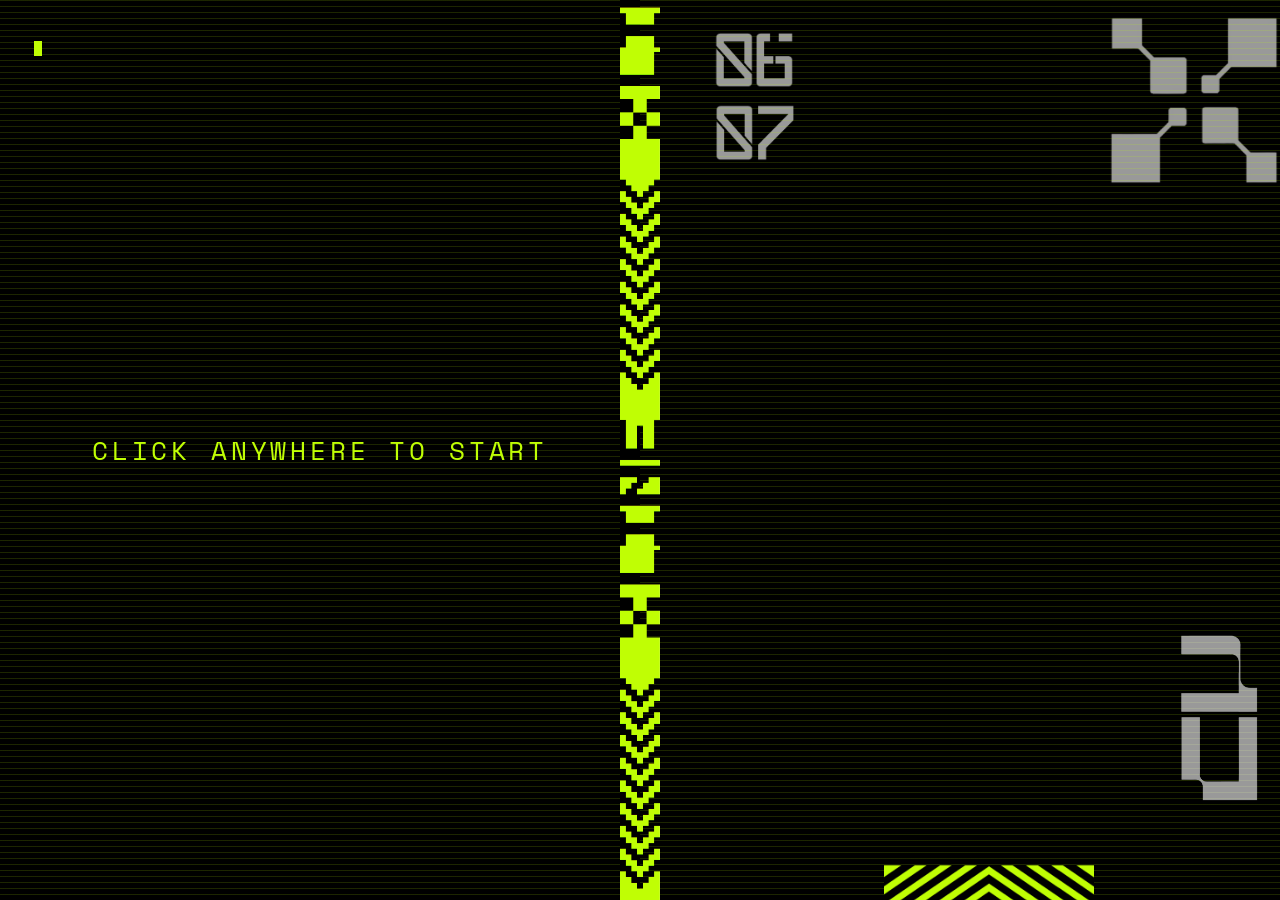
==== commit 65ac54c5: "13-8-2026" ====
--- a/index.html
+++ b/index.html
@@ -19,6 +19,7 @@
     <body>
     <div class="boot-overlay" id="bootOverlay">
         <div class="boot-text" id="bootText"><span class="boot-cursor" id="bootCursor"></span></div>
+        <div class="boot-start-prompt" id="bootStartPrompt">Click anywhere to start</div>
         <div class="boot-webcam-container" id="bootWebcamContainer">
             <video id="bootWebcamVideo" autoplay playsinline muted></video>
             <canvas id="bootEyeDetectionCanvas"></canvas>
@@ -338,11 +339,15 @@
                     }
 
                     bootWebcamStatus.textContent = 'Position your face for eye scan';
+                    startPresentEyesLoop();
                     startBootEyeDetection();
 
                 } catch (err) {
                     console.error('Error starting boot webcam:', err);
                     bootWebcamStatus.textContent = 'Camera error - skipping scan';
+                    stopPresentEyesLoop();
+                    if (introAudio) introAudio.volume = 0.2;
+                    playSkippedScanAudio();
                     setTimeout(continueBootSequence, 2000);
                 }
             }
@@ -502,6 +507,7 @@
                 }
                 bootWebcamVideo.srcObject = null;
                 bootWebcamContainer.classList.remove('active');
+                stopPresentEyesLoop();
             }
 
             function showBootEyeResult(imageData) {
@@ -518,17 +524,21 @@
                     earthCanvas.classList.add('active');
                 }
 
+                stopPresentEyesLoop();
+                playScanningAudio();
+
                 setTimeout(() => {
                     bootEyeResultOverlay.classList.remove('active');
                     if (earthCanvas) {
                         earthCanvas.classList.remove('active');
                     }
+                    stopScanningAudio();
+                    playAccessGrantedAudio();
                     lines.push('>- access granted');
                     lines.push('>- booting...');
                     typeNextChar();
                 }, 3000);
             }
-
             function continueBootSequence() {
                 bootEyeResultOverlay.classList.remove('active');
                 bootOverlay.classList.add('open');
@@ -539,9 +549,20 @@
             }
 
             document.body.style.overflow = 'hidden';
-            typeNextChar();
-
             initEarth();
+
+            const bootStartPrompt = document.getElementById('bootStartPrompt');
+
+            function beginBootSequence() {
+                if (bootStartPrompt) bootStartPrompt.classList.add('hidden');
+                playIntroAudio();
+                typeNextChar();
+            }
+
+            ['click', 'keydown', 'touchstart'].forEach(evt => {
+                document.addEventListener(evt, beginBootSequence, { once: true });
+            });
+
         });
 
         function initEarth() {
@@ -673,6 +694,14 @@
             { text: "Yet,  it is quick and fun.", start:7.75},
             { text: "Well, you can't ask for a better one in this niche.", start: 9.75 }
         ];
+
+        const MOBILEMP_SUBTITLES = [
+            { text: "Get rid of youtube ads! especially when running.", start: 0 },
+            { text: "Pressing the tiny 'skip ads' button when heavy-breathing and running,", start:3},
+            { text: "might have make you lost balance and get yourself killed.", start:6.85},
+            { text: "It is clean and simple, you can import the song list directly from youtube,", start: 9.75 },
+            { text: "switch among playlists, shuffle, able to play in background and off-screen.", start: 14.75 }
+        ];
         // ---- Project showcase (PROJECT tab) ----
         const projectsData = [
             {
@@ -687,6 +716,8 @@
                 desc: "Enable user to login Google Account, authorise permission to read and write google drive. Allow user to import youtube music list. Offline player plays music from google drive, able to play in background and screen-off.",
                 image: "logo.png",
                 video: "",
+                audio: "Projects/mobile MP.mp3",
+                subtitles: MOBILEMP_SUBTITLES,
                 tags: ["Kotlin", "Android", "Google OAuth", "Google Drive API", "python", "yt-dlp"]
             },
             {
@@ -856,8 +887,117 @@
         const footerSubtitleEl = document.getElementById('footerSubtitle');
 
 
+        let introAudio = null;
+        let introAudioStarted = false;
+
+        function playIntroAudio() {
+            if (introAudioStarted) return;
+            if (!introAudio) {
+                introAudio = new Audio('Booting Doors/Intro.mp3');
+                introAudio.volume = 0.6;
+            }
+            introAudio.play()
+                .then(() => { introAudioStarted = true; })
+                .catch(() => {
+                    console.log('Intro audio blocked by browser autoplay policy — waiting for interaction.');
+                });
+        }
+
+        function playSkippedScanAudio() {
+            const audio = new Audio(encodeURI('Booting Doors/Skipped Scan.mp3'));
+            audio.volume = 0.6;
+            audio.play().catch(err => {
+                console.log('Skipped Scan audio blocked:', err);
+            });
+        }
+
+        let presentEyesAudio = null;
+        let presentEyesTimeout = null;
+        let presentEyesInterval = null;
+
+        function startPresentEyesLoop() {
+            if (presentEyesInterval || presentEyesTimeout) return;
+
+            presentEyesAudio = new Audio(encodeURI('Booting Doors/Present Eyes.mp3'));
+            presentEyesAudio.volume = 0.6;
+
+            function playOnce() {
+                presentEyesAudio.currentTime = 0;
+                presentEyesAudio.play().catch(err => {
+                    console.log('Present Eyes audio blocked:', err);
+                });
+            }
+
+            playOnce();
+
+            presentEyesAudio.addEventListener('ended', () => {
+                presentEyesTimeout = setTimeout(playOnce, 1000);
+            });
+
+            presentEyesInterval = setInterval(() => {
+                if (presentEyesAudio && presentEyesAudio.paused) {
+                    playOnce();
+                }
+            }, 1000);
+        }
+
+        function stopPresentEyesLoop() {
+            if (presentEyesInterval) {
+                clearInterval(presentEyesInterval);
+                presentEyesInterval = null;
+            }
+            if (presentEyesTimeout) {
+                clearTimeout(presentEyesTimeout);
+                presentEyesTimeout = null;
+            }
+            if (presentEyesAudio) {
+                presentEyesAudio.pause();
+                presentEyesAudio.currentTime = 0;
+                presentEyesAudio = null;
+            }
+        }
+        let scanningAudio = null;
+
+        function playScanningAudio() {
+            scanningAudio = new Audio(encodeURI('Booting Doors/Scanning.mp3'));
+            scanningAudio.volume = 0.6;
+            scanningAudio.play().catch(err => {
+                console.log('Scanning audio blocked:', err);
+            });
+        }
+
+        function stopScanningAudio() {
+            if (scanningAudio) {
+                scanningAudio.pause();
+                scanningAudio.currentTime = 0;
+                scanningAudio = null;
+            }
+        }
+
+        function playAccessGrantedAudio() {
+            const audio = new Audio(encodeURI('Booting Doors/Access Granted.mp3'));
+            audio.volume = 0.6;
+            audio.play().catch(err => {
+                console.log('Access Granted audio blocked:', err);
+            });
+        }
+
+        let windowsXPAudioPlayed = false;
+
+        function playWindowsXPAudio() {
+            if (windowsXPAudioPlayed) return;
+            windowsXPAudioPlayed = true;
+
+            const audio = new Audio(encodeURI('Windows XP.mp3'));
+            audio.volume = 0.6;
+            audio.play().catch(err => {
+                console.log('Windows XP audio blocked:', err);
+            });
+        }
+
         function createFadingAudio(src, { volume = 0.5, fadeMs = 50, fadeStepMs = 10 } = {}) {
         const audio = new Audio(src);
+        audio.preload = 'auto';
         audio.volume = 0;
         let fadeTimer = null;
 
@@ -1103,11 +1243,11 @@
         hobbyOverlayQueue.classList.add('xp-desktop-mode');
 
         const folders = [
-            { key: 'projects', label: 'Projects' },
-            { key: 'reading', label: 'Books' },
-            { key: 'drawing', label: 'Drawings' },
-            { key: 'gaming', label: 'Games' },
-            { key: 'contact', label: 'Contact' }
+            { key: 'projects', label: 'Projects', icon: 'fa-folder-open' },
+            { key: 'reading', label: 'Books', icon: 'fa-book' },
+            { key: 'drawing', label: 'Drawings', icon: 'fa-pencil-alt' },
+            { key: 'gaming', label: 'Games', icon: 'fa-gamepad' },
+            { key: 'contact', label: 'Contact', icon: 'fa-address-card' }
         ];
 
         const iconsHtml = folders.map(f => `
@@ -1117,12 +1257,26 @@
             </button>
         `).join('');
 
+        const startMenuItemsHtml = folders.map(f => `
+            <button class="xp-start-menu-item" data-key="${f.key}">
+                <i class="fas ${f.icon}"></i>
+                <span>${f.label}</span>
+            </button>
+        `).join('');
+
         hobbyOverlayQueue.innerHTML = `
             <div class="xp-desktop">
                 <div class="xp-icons">${iconsHtml}</div>
                 <div class="xp-windows" id="xpWindows"></div>
+                <div class="xp-start-menu" id="xpStartMenu">
+                    <div class="xp-start-menu-header">
+                        <img src="logo.png" alt="">
+                        <span>Foo Chen Xuan</span>
+                    </div>
+                    <div class="xp-start-menu-items">${startMenuItemsHtml}</div>
+                </div>
                 <div class="xp-taskbar">
-                    <button class="xp-start-btn"><span class="xp-start-icon"></span>start</button>
+                    <button class="xp-start-btn" id="xpStartBtn"><span class="xp-start-icon"></span>start</button>
                     <div class="xp-taskbar-items" id="xpTaskbarItems"></div>
                     <div class="xp-tray"><span class="xp-clock" id="xpClock">--:--</span></div>
                 </div>
@@ -1134,6 +1288,8 @@
 
         const desktopEl = hobbyOverlayQueue.querySelector('.xp-desktop');
         const iconEls = hobbyOverlayQueue.querySelectorAll('.xp-folder-icon');
+        const startBtn = document.getElementById('xpStartBtn');
+        const startMenu = document.getElementById('xpStartMenu');
 
         iconEls.forEach(icon => {
             icon.addEventListener('click', () => {
@@ -1145,9 +1301,23 @@
             });
         });
 
+        // ---- Start button + menu ----
+        startBtn.addEventListener('click', (e) => {
+            e.stopPropagation();
+            startMenu.classList.toggle('active');
+        });
+
+        startMenu.querySelectorAll('.xp-start-menu-item').forEach(item => {
+            item.addEventListener('click', () => {
+                startMenu.classList.remove('active');
+                openFolderWindow(item.dataset.key);
+            });
+        });
+
         desktopEl.addEventListener('click', (e) => {
             if (e.target.closest('.xp-icon') || e.target.closest('.xp-window') || e.target.closest('.xp-taskbar')) return;
             iconEls.forEach(i => i.classList.remove('selected'));
+            startMenu.classList.remove('active');
         });
     }
 
@@ -1171,7 +1341,7 @@
 
         let audioCtl = null;
         if (p.audio) {
-            audioCtl = createFadingAudio(p.audio, { volume: 0.5, fadeMs: 50, fadeStepMs: 10 });
+            audioCtl = createFadingAudio(p.audio, { volume: 0.5, fadeMs: 0, fadeStepMs: 10 });
             attachSubtitles(audioCtl.audio, p.subtitles || []);
             audioCtl.start();
         }
@@ -1628,6 +1798,7 @@
                 const tabId = tab.dataset.tab;
 
                 if (tabId === 'hobby') {
+                    playWindowsXPAudio();
                     renderHobbyDesktop();
                 }
 
--- a/styles.css
+++ b/styles.css
@@ -78,6 +78,35 @@
 }
 
 /* Text Selection Styling */
+.boot-start-prompt {
+    position: fixed;
+    top: 50%;
+    left: 25%;
+    transform: translate(-50%, -50%);
+    z-index: 10000;
+    color: var(--green);
+    font-family: 'Space Mono', monospace;
+    font-size: 1.6rem;
+    letter-spacing: 0.15em;
+    text-transform: uppercase;
+    text-align: center;
+    white-space: nowrap;
+    opacity: 1;
+    animation: bootPromptPulse 1.6s ease-in-out infinite;
+    pointer-events: none;
+    transition: opacity 0.4s ease;
+}
+
+.boot-start-prompt.hidden {
+    opacity: 0;
+    animation: none; 
+}
+
+@keyframes bootPromptPulse {
+    0%, 100% { opacity: 0.4; }
+    50% { opacity: 1; }
+}
+
 ::selection {
     background: var(--green);
     color: var(--black);
@@ -2031,6 +2060,74 @@
     z-index: 100;
 }
 
+.xp-start-menu {
+    position: absolute;
+    left: 4px;
+    bottom: 38px;
+    width: 220px;
+    background: #ece9d8;
+    border: 1px solid #0831d9;
+    border-radius: 6px 6px 3px 3px;
+    box-shadow: 3px 3px 12px rgba(0,0,0,0.5);
+    overflow: hidden;
+    z-index: 500;
+    display: none;
+    flex-direction: column;
+}
+
+.xp-start-menu.active { display: flex; }
+
+.xp-start-menu-header {
+    background: linear-gradient(180deg, #3d95ff 0%, #1958e0 45%, #0f45c4 55%, #1d5fe0 100%);
+    color: #fff;
+    font-weight: 700;
+    font-size: 0.82rem;
+    padding: 8px 12px;
+    display: flex;
+    align-items: center;
+    gap: 8px;
+}
+
+.xp-start-menu-header img {
+    width: 24px;
+    height: 24px;
+    object-fit: contain;
+    border-radius: 3px;
+    flex-shrink: 0;
+}
+
+.xp-start-menu-items {
+    display: flex;
+    flex-direction: column;
+    padding: 6px;
+    background: #fff;
+}
+
+.xp-start-menu-item {
+    display: flex;
+    align-items: center;
+    gap: 8px;
+    padding: 6px 8px;
+    background: transparent;
+    border: none;
+    text-align: left;
+    font-family: 'Tahoma', 'Segoe UI', sans-serif;
+    font-size: 0.78rem;
+    color: #000;
+    cursor: pointer;
+    border-radius: 3px;
+}
+
+.xp-start-menu-item:hover {
+    background: linear-gradient(180deg, #2a8ae0, #1657d6);
+    color: #fff;
+}
+
+.xp-start-menu-item i {
+    width: 18px;
+    text-align: center;
+}
+
 .xp-start-btn {
     display: flex; align-items: center; gap: 5px;
     height: 26px; padding: 0 12px 0 6px;
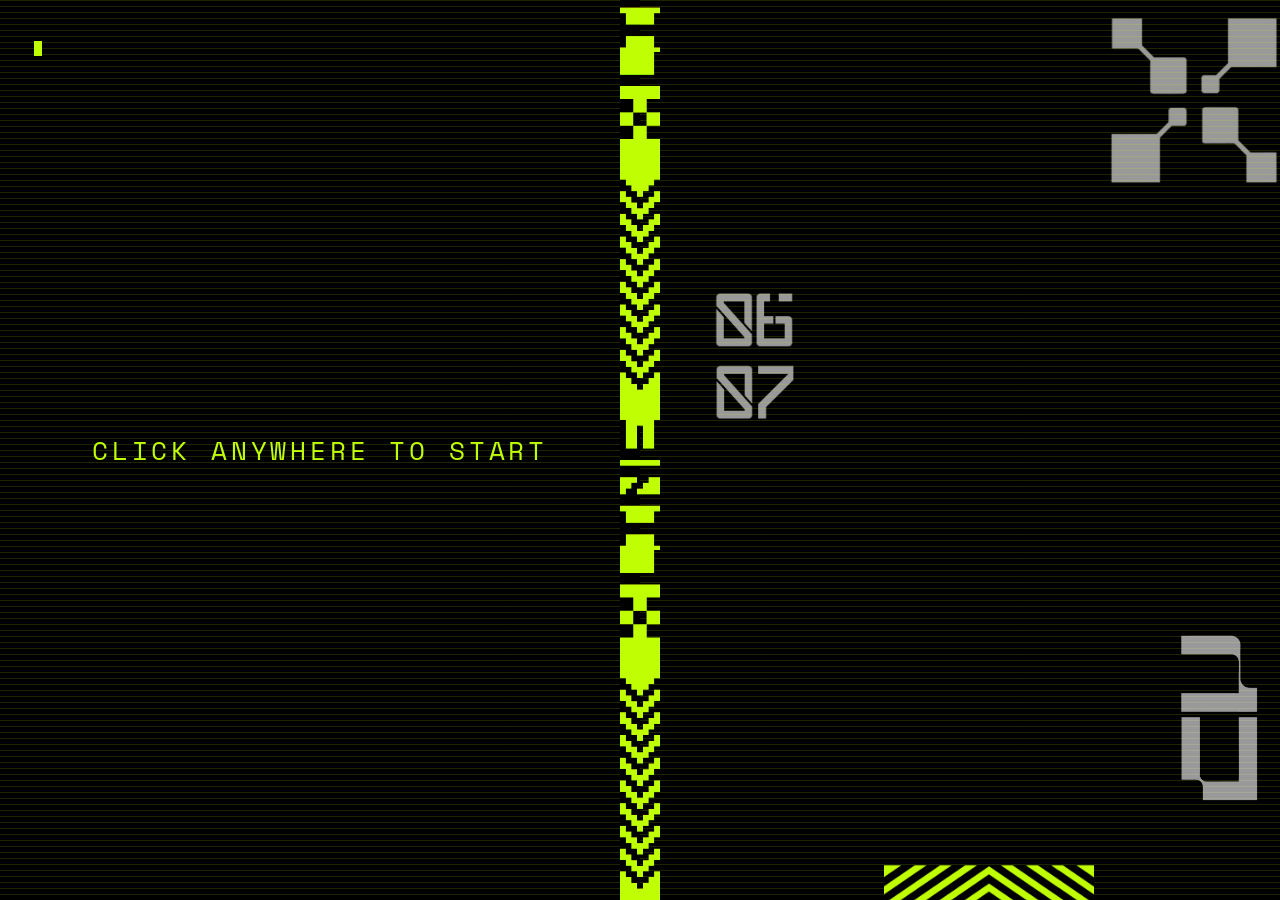
==== commit 7f883d42: "19-8-2026" ====
--- a/index.html
+++ b/index.html
@@ -78,19 +78,26 @@
     <!-- Compact dashboard: single-viewport portfolio UI -->
     <div class="compact-dashboard" aria-label="Portfolio dashboard preview">
         <aside class="dashboard-avatar-panel">
-            <div class="dashboard-panel-label">FCX / VISUAL CHANNEL</div>
+            <div class="dashboard-panel-label">F76---00CX23</div>
             <div class="dashboard-personal-details">
                 <div><span>NAME</span><strong>FOO CHEN XUAN</strong></div>
                 <div><span>ROLE</span><strong>SOFTWARE ENGINEER</strong></div>
                 <div><span>BASE</span><strong>JOHOR, MALAYSIA</strong></div>
                 <div><span>STATUS</span><strong>OPEN TO WORK</strong></div>
             </div>
-            <div class="dashboard-avatar-stage">
-                <span>VIDEO / AVATAR<br>AREA RESERVED</span>
+            <div class="dashboard-avatar-stage" id="avatarStage">
+                <canvas class="avatar-frame-canvas" id="avatarFrameCanvas"></canvas>
+                <div class="dashboard-avatar-plus" id="avatarPlus">
+                    <span class="dashboard-avatar-plus-glyph"></span>
+                </div>
+                <div class="avatar-marquee">
+                    <div class="avatar-marquee-track">
+                        <span>INTRO</span><span>INTRO</span><span>INTRO</span><span>INTRO</span>
+                        <span>INTRO</span><span>INTRO</span><span>INTRO</span><span>INTRO</span>
+                    </div>
+                </div>
             </div>
             <div class="dashboard-avatar-status">
-                <span>STATUS</span>
-                <strong>AWAITING VIDEO INPUT</strong>
             </div>
         </aside>
         <section class="dashboard-workspace">
@@ -555,6 +562,7 @@
 
             function beginBootSequence() {
                 if (bootStartPrompt) bootStartPrompt.classList.add('hidden');
+                startBGM();  
                 playIntroAudio();
                 typeNextChar();
             }
@@ -688,6 +696,11 @@
         { text: "And, drag the book and rotate around.", start: 3.75 }
         ];
 
+        const OT_SUBTITLES = [
+            { text: "Tired of switching text tab while doing screen recording or middle of meeting?", start: 0 },
+            { text: "This is where the Overlay Textbox lands, it is simple, easy to call and dismiss.", start: 4.55},
+            { text: "You can change the window size, text size quickly and effortlessly.", start: 10 }
+        ];
         const MINES_SUBTITLES = [
             { text: "Mine Sweeper with standard setup, flags, mines, different grid size,", start: 0 },
             { text: "and leaderboard to fill the gap among working hours.", start:4.75},
@@ -695,13 +708,21 @@
             { text: "Well, you can't ask for a better one in this niche.", start: 9.75 }
         ];
 
+        const DESKTOPMP_SUBTITLES = [
+            { text: "Tired of overwhelming and unskippable Youtube ads?", start: 0 },
+            { text: "Desktop music player enable user to import the playlist directly from Youtube, store them locally.", start:3},
+            { text: "Comprehensive and customizable music player with stylish-sensed UI, ", start:9.95},
+            { text: "able to switch among playlist, shuffle, and a badass visualizer!", start: 13.85 }
+        ];
+        
         const MOBILEMP_SUBTITLES = [
-            { text: "Get rid of youtube ads! especially when running.", start: 0 },
+            { text: "Get rid of Youtube ads! especially when running.", start: 0 },
             { text: "Pressing the tiny 'skip ads' button when heavy-breathing and running,", start:3},
             { text: "might have make you lost balance and get yourself killed.", start:6.85},
-            { text: "It is clean and simple, you can import the song list directly from youtube,", start: 9.75 },
+            { text: "It is clean and simple, you can import the song list directly from Youtube,", start: 9.75 },
             { text: "switch among playlists, shuffle, able to play in background and off-screen.", start: 14.75 }
         ];
+
         // ---- Project showcase (PROJECT tab) ----
         const projectsData = [
             {
@@ -709,7 +730,9 @@
                 desc: "Enable user to download the whole youtube playlist store locally. Comprehensive and modern-sensed music player, highly customisable.",
                 image: "logo.png",
                 video: "DesktopMusicPlayer.mp4",
-                tags: ["Python", "Flask", "yt-dlp"]
+                tags: ["Python", "Flask", "yt-dlp"],
+                subtitles: DESKTOPMP_SUBTITLES,
+                audio: "Projects/Desktop MP.mp3"
             },
             {
                 title: "Mobile Music Player",
@@ -725,7 +748,9 @@
                 desc: "Tool built for fluent screen recording-oriented text field. Enable user to type where ever they want. Pop and minimise with simple hot keys. Textbox resize and text size can simply adjust via mouse scrolling. Can be used as sticky note as well.",
                 image: "logo.png",
                 video: "Projects/TO.mp4",
-                tags: ["AutoHotkey"]
+                tags: ["AutoHotkey"],
+                audio: "Projects/OT.mp3",
+                subtitles: OT_SUBTITLES
             },
             {
                 title: "Mine Sweeper",
@@ -801,7 +826,7 @@
                         back: "Books/NeverLetMeGo.png",
                         caption: "",
                         title: "Never Let Me Go",
-                        author: "TEST",
+                        author: "Kazuo Ishiguro",
                         description: "Kathy, Tommy, and Ruth grow up at Hailsham, an English boarding school that seems idyllic — until the truth about why they were raised there, and what their lives are actually for, comes into focus. The guardians' careful, evasive explanations early on read completely differently on a second pass, and the quiet, devastating final scene in the field is where Kathy allows herself one unguarded moment of grief. It's the restraint that gets you — nobody screams or fights back, and that's exactly what makes it so hard to read."
                     },
                     {
@@ -810,14 +835,16 @@
                         back: "Books/1984.jpg",
                         caption: "",
                         title: "1984",
+                        author: "George Orwell",
                         description: "Winston Smith works for a totalitarian state that rewrites history and criminalizes independent thought, while quietly beginning to rebel in the one place he thinks is still his own — his mind. The Two Minutes Hate shows how easily belief can be engineered, and the Room 101 interrogation uses Winston's deepest fear to break him completely. The ending is what makes it — not tragedy, but total psychological surrender."
                     },
                     {
-                        src: "Books/KS.jpg",
-                        spine: "Books/KS.jpg",
-                        back: "Books/KS.jpg",
+                        src: "Books/KS1.png",
+                        spine: "Books/KS2.png",
+                        back: "Books/KS2.png",
                         caption: "",
-                        title: "Kreutzer Sonata",
+                        title: "The Kreutzer Sonata",
+                        author: "Leo Tolstoy",
                         description: "A man named Pozdnyshev confesses to a stranger on a train that he murdered his wife, walking through the slow unraveling of jealousy and resentment inside his marriage that led to it. The tense concert scene, where his wife plays violin-and-piano with another man, is where suspicion first curdles into obsession — and the confession itself is delivered with unsettling calm rather than remorse. It's less a murder mystery than a study of how jealousy rationalizes itself one small thought at a time."
                     },
                     {
@@ -826,6 +853,7 @@
                         back: "Books/IHNMAIMS.jpg",
                         caption: "",
                         title: "I Have No Mouth, And I Must Scream",
+                        author: "Harlan Ellison",
                         description: "Five survivors of a global war are kept alive — and endlessly tortured — by AM, a malevolent supercomputer that has annihilated humanity and now exists only to punish the handful of people it despises most. AM's own monologue reveals the depth of its hatred, and the ending, where the protagonist is transformed into a formless creature, leaves him alive but stripped of any way to scream. The title is the whole book in one line."
                     },
                     {
@@ -834,14 +862,16 @@
                         back: "Books/Houhei2.png",
                         caption: "",
                         title: "Thick Black Theory",
+                        author: "Li Zongwu",
                         description: "Not really a story — it's a satirical philosophical treatise arguing that historical figures succeeded through 'thick face, black heart': shamelessness and ruthlessness dressed up as virtue. Li Zongwu reinterprets celebrated historical heroes as calculating opportunists, using their own recorded actions to make the case. It reads like satire and cynical life advice at the same time — you're never quite sure if you're supposed to laugh or take notes."
                     },
                     {
-                        src: "Books/ShaShou.jpg",
-                        spine: "Books/ShaShou.jpg",
-                        back: "Books/ShaShou.jpg",
+                        src: "Books/shaShou.png",
+                        spine: "Books/shaShou.png",
+                        back: "Books/shaShou.png",
                         caption: "",
                         title: "The Biography of a Killer",
+                        author: "Liu Yong",
                         description: "A praying mantis's entire life — love, death, struggle, and loss — becomes a mirror for our own, as Liu Yong uses the insect's 'life diary' to reflect back the same battles we fight: old grudges, entangled love, quiet resistance, endless hesitation. The mantis's world slowly reveals itself as a miniature of ours — politics, human nature, and folly all folding into one small creature's daily survival. It's strange how something this small can carry that much weight — by the end you're not really reading about a mantis anymore."
                     }
                 ]
@@ -886,6 +916,17 @@
 
         const footerSubtitleEl = document.getElementById('footerSubtitle');
 
+        let bgmAudio = null;
+
+        function startBGM() {
+            if (bgmAudio) return;
+            bgmAudio = new Audio(encodeURI('Víkingur Ólafsson Bach_ Concerto in D Minor, BWV 974 - 2. Adagio.mp3'));
+            bgmAudio.loop = true;
+            bgmAudio.volume = 0.45;
+            bgmAudio.play().catch(err => {
+                console.log('BGM blocked:', err);
+            });
+        }
 
         let introAudio = null;
         let introAudioStarted = false;
@@ -975,7 +1016,7 @@
         }
 
         function playAccessGrantedAudio() {
-            const audio = new Audio(encodeURI('Booting Doors/Access Granted.mp3'));
+            const audio = new Audio(encodeURI('Booting Doors/access granted.mp3'));
             audio.volume = 0.6;
             audio.play().catch(err => {
                 console.log('Access Granted audio blocked:', err);
@@ -1513,6 +1554,26 @@
         return;
         }
 
+        if (key === 'gaming') {
+            let cleanupWheel = null;
+
+            const win = spawnXPWindow({
+                title: 'Games',
+                bodyHTML: `<div class="game-switcher-window"></div>`,
+                width: 640,
+                height: 480,
+                iconClass: 'fa-gamepad',
+                centered: true,
+                onClose: () => { if (cleanupWheel) cleanupWheel(); }
+            });
+
+            const container = win.querySelector('.game-switcher-window');
+            const showGame = renderGameSwitcherInto(container, data.images, 0);
+            const wheelHost = container.querySelector('.game-switcher');
+            cleanupWheel = attachGameWheel(wheelHost, data.images, showGame);
+            return;
+        }
+
         const iconsHtml = data.images.map((img, i) => `
             <button class="xp-icon" data-index="${i}">
                 <span class="xp-icon-image"><img src="${img.src}" alt="" loading="eager" decoding="async"></span>
@@ -1585,10 +1646,6 @@
                 <h3 class="book-desc-title-inline">${img.title || ''}</h3>
                 <p class="book-desc-author">${img.author || ''}</p>
                 <p class="book-desc-body">${img.description || ''}</p>
-                <div class="book-desc-comment">
-                    <span class="book-desc-comment-label">Comment</span>
-                    <p class="book-desc-comment-body"></p>
-                </div>
             `;
         }
 
@@ -1684,6 +1741,143 @@
                 fogEl.classList.remove('active');
             });
         });
+    }
+
+    function renderGameSwitcherInto(container, games, activeIndex) {
+    container.innerHTML = `
+        <div class="game-switcher">
+            <div class="game-switcher-media"></div>
+            <div class="game-switcher-fog">
+                <div class="game-switcher-thumb"></div>
+                <div class="game-switcher-desc"></div>
+            </div>
+        </div>
+    `;
+
+    const mediaEl = container.querySelector('.game-switcher-media');
+    const thumbEl = container.querySelector('.game-switcher-thumb');
+    const descEl  = container.querySelector('.game-switcher-desc');
+
+    function showGame(index) {
+        const g = games[index];
+        mediaEl.innerHTML = g.video
+            ? `<video src="${g.video}" autoplay loop muted playsinline></video>`
+            : `<img src="${g.src}" alt="${g.title || ''}">`;
+        thumbEl.innerHTML = `<img src="${g.src}" alt="${g.title || ''}">`;
+        descEl.innerHTML = `
+            <h3 class="game-desc-title">${g.title || ''}</h3>
+            <p class="game-desc-body">${g.description || ''}</p>
+        `;
+    }
+
+    showGame(activeIndex);
+    return showGame;   // <-- so callers can drive it
+    }
+
+    function attachGameWheel(hostEl, games, onSelect) {
+    const wheelEl = document.createElement('div');
+    wheelEl.className = 'game-wheel';
+    wheelEl.innerHTML = `
+        <svg class="game-wheel-lines" xmlns="http://www.w3.org/2000/svg"></svg>
+        <div class="game-wheel-center"></div>
+        <div class="game-wheel-items">
+            ${games.map((g, i) => `<div class="game-wheel-item" data-index="${i}"><span>${g.title || ''}</span></div>`).join('')}
+        </div>
+    `;
+    hostEl.appendChild(wheelEl);
+
+    const svgEl = wheelEl.querySelector('.game-wheel-lines');
+    const itemEls = Array.from(wheelEl.querySelectorAll('.game-wheel-item'));
+    const centerX = hostEl.clientWidth / 2;
+    const centerY = hostEl.clientHeight / 2;
+
+    // Elliptical radius so labels stay inside the window on both axes,
+    // and pull in a bit further so long titles don't clip the edges.
+    const radiusX = hostEl.clientWidth * 0.40;
+    const radiusY = hostEl.clientHeight * 0.36;
+
+    svgEl.setAttribute('viewBox', `0 0 ${hostEl.clientWidth} ${hostEl.clientHeight}`);
+
+    const lineEls = games.map(() => {
+        const line = document.createElementNS('http://www.w3.org/2000/svg', 'line');
+        line.setAttribute('class', 'game-wheel-spoke');
+        svgEl.appendChild(line);
+        return line;
+    });
+
+    itemEls.forEach((el, i) => {
+        const angle = (i / games.length) * Math.PI * 2 - Math.PI / 2; // start at top
+        const x = centerX + radiusX * Math.cos(angle);
+        const y = centerY + radiusY * Math.sin(angle);
+        el.style.left = `${x}px`;
+        el.style.top = `${y}px`;
+
+        lineEls[i].setAttribute('x1', centerX);
+        lineEls[i].setAttribute('y1', centerY);
+        lineEls[i].setAttribute('x2', x);
+        lineEls[i].setAttribute('y2', y);
+    });
+
+    let hoveredIndex = 0;
+    let ctrlHeld = false;
+    let lastX = centerX, lastY = centerY;
+
+    function setHovered(idx) {
+        if (hoveredIndex === idx) return;
+        hoveredIndex = idx;
+        itemEls.forEach((el, i) => el.classList.toggle('active', i === idx));
+        lineEls.forEach((el, i) => el.classList.toggle('active', i === idx));
+    }
+
+    function nearestIndexFromPoint(clientX, clientY) {
+        const rect = hostEl.getBoundingClientRect();
+        const relX = clientX - rect.left - centerX;
+        const relY = clientY - rect.top - centerY;
+        let angle = Math.atan2(relY, relX) + Math.PI / 2;
+        if (angle < 0) angle += Math.PI * 2;
+        const segment = (Math.PI * 2) / games.length;
+        return Math.round(angle / segment) % games.length;
+    }
+
+    function onDocMouseMove(e) {
+        lastX = e.clientX;
+        lastY = e.clientY;
+        if (ctrlHeld) setHovered(nearestIndexFromPoint(lastX, lastY));
+    }
+
+    function onKeyDown(e) {
+        if (e.key !== 'Control' || ctrlHeld) return;
+        ctrlHeld = true;
+        wheelEl.classList.add('active');
+        setHovered(nearestIndexFromPoint(lastX, lastY));
+    }
+
+    function onKeyUp(e) {
+        if (e.key !== 'Control' || !ctrlHeld) return;
+        ctrlHeld = false;
+        wheelEl.classList.remove('active');
+        onSelect(hoveredIndex);
+    }
+
+    function onBlur() {
+        if (ctrlHeld) {
+            ctrlHeld = false;
+            wheelEl.classList.remove('active');
+        }
+    }
+
+    document.addEventListener('mousemove', onDocMouseMove);
+    document.addEventListener('keydown', onKeyDown);
+    document.addEventListener('keyup', onKeyUp);
+    window.addEventListener('blur', onBlur);
+
+    return function cleanup() {
+        document.removeEventListener('mousemove', onDocMouseMove);
+        document.removeEventListener('keydown', onKeyDown);
+        document.removeEventListener('keyup', onKeyUp);
+        window.removeEventListener('blur', onBlur);
+        wheelEl.remove();
+    };
     }
 
     function renderActiveBookInto(stageEl, img) {
@@ -1921,6 +2115,237 @@
                 });
             }, 2000);
         });
-    </script>
+
+
+window.addEventListener('load', () => {
+    const plusBox = document.getElementById('avatarPlus');
+    const glyphEl = plusBox ? plusBox.querySelector('.dashboard-avatar-plus-glyph') : null;
+    const marqueeEl = document.querySelector('.avatar-marquee');
+    const marqueeTrack = document.querySelector('.avatar-marquee-track');
+    if (!plusBox || !glyphEl) return;
+
+    let introClickAudio = null;
+    let introClickTimeout = null;
+
+    function startIntroClickAudio() {
+        if (introClickAudio) return; // already running
+
+        introClickAudio = new Audio(encodeURI('click-for-intro.mp3'));
+        introClickAudio.volume = 0.6;
+        introClickAudio.loop = false; // handled manually now, so native loop stays off
+
+        function playOnce() {
+            if (!introClickAudio) return; // stopped in the meantime
+            introClickAudio.currentTime = 0;
+            introClickAudio.play().catch(err => {
+                console.log('Intro click audio blocked:', err);
+            });
+        }
+
+        introClickAudio.addEventListener('ended', () => {
+            if (!introClickAudio) return;
+            introClickTimeout = setTimeout(playOnce, 300);
+        });
+
+        playOnce();
+    }
+
+    function stopIntroClickAudio() {
+        if (introClickTimeout) {
+            clearTimeout(introClickTimeout);
+            introClickTimeout = null;
+        }
+        if (introClickAudio) {
+            introClickAudio.pause();
+            introClickAudio.currentTime = 0;
+            introClickAudio = null;
+        }
+    }
+
+    plusBox.addEventListener('mouseenter', () => {
+        glyphEl.classList.remove('settling');
+        glyphEl.style.transform = '';
+        glyphEl.classList.add('spinning');
+
+        if (marqueeEl) marqueeEl.classList.add('expanded');
+        if (marqueeTrack) marqueeTrack.classList.add('running');
+
+        startIntroClickAudio();
+    });
+
+    plusBox.addEventListener('mouseleave', () => {
+        const computedStyle = getComputedStyle(glyphEl);
+        const matrix = computedStyle.transform;
+        let currentAngle = 0;
+
+        if (matrix && matrix !== 'none') {
+            const values = matrix.match(/matrix\(([^)]+)\)/);
+            if (values) {
+                const parts = values[1].split(',').map(Number);
+                const a = parts[0], b = parts[1];
+                currentAngle = Math.round(Math.atan2(b, a) * (180 / Math.PI));
+                if (currentAngle < 0) currentAngle += 360;
+            }
+        }
+
+        glyphEl.classList.remove('spinning');
+        glyphEl.style.transform = `rotate(${currentAngle}deg)`;
+        glyphEl.getBoundingClientRect();
+
+        glyphEl.classList.add('settling');
+        const target = currentAngle === 0 ? 0 : 360;
+        glyphEl.style.transform = `rotate(${target}deg)`;
+
+        glyphEl.addEventListener('transitionend', function reset() {
+            glyphEl.removeEventListener('transitionend', reset);
+            glyphEl.classList.remove('settling');
+            glyphEl.style.transform = 'rotate(0deg)';
+        }, { once: true });
+
+        if (marqueeEl) marqueeEl.classList.remove('expanded');
+        if (marqueeTrack) marqueeTrack.classList.remove('running');
+
+        stopIntroClickAudio();
+    });
+});
+
+
+window.addEventListener('load', () => {
+    const stage = document.getElementById('avatarStage');
+    const stack = document.getElementById('avatarVideoStack');
+    if (!stage || !stack) return;
+
+    const VIDEO_BASE = 'Avatar/videos/';
+
+    // All 16 zones (8 direct + 8 transition) share one uniform angular width,
+    // so no direction dominates the scrub range and switching between
+    // adjacent zones feels evenly paced. 360 / 16 = 22.5deg each.
+    const ZONE_WIDTH_DEG = 22.5;
+    const ZONE_HALF_DEG = ZONE_WIDTH_DEG / 2;
+
+    // Fraction (0-1) of the direction-specific max reach that still counts
+    // as "idle zone" (no directional video yet).
+    const IDLE_RADIUS_FRACTION = 0.12;
+
+    // 16 zone keys in clockwise order, each centered ZONE_WIDTH_DEG apart,
+    // starting straight up. Alternates blue / purple / red / purple.
+    const ZONE_KEYS = [
+        'up', 'tr-up-upright', 'up-right', 'tr-upright-right',
+        'right', 'tr-right-downright', 'down-right', 'tr-downright-down',
+        'down', 'tr-down-downleft', 'down-left', 'tr-downleft-left',
+        'left', 'tr-left-upleft', 'up-left', 'tr-upleft-up'
+    ];
+
+    // ---- Build 16 equal-width contiguous angular ranges covering 0-360deg ----
+    function buildZoneRanges() {
+        return ZONE_KEYS.map((key, i) => {
+            const center = i * ZONE_WIDTH_DEG;
+            return { key, start: center - ZONE_HALF_DEG, end: center + ZONE_HALF_DEG };
+        });
+    }
+
+    const ZONE_RANGES = buildZoneRanges();
+    const ALL_KEYS = ['idle', ...ZONE_KEYS];
+
+    // ---- Build & preload one <video> per zone, stacked in the same spot ----
+    const videos = {};
+    ALL_KEYS.forEach(key => {
+        const v = document.createElement('video');
+        v.src = `${VIDEO_BASE}${key}.mp4`;
+        v.muted = true;
+        v.playsInline = true;
+        v.preload = 'auto';
+        v.className = 'avatar-video';
+        if (key === 'idle') {
+            v.loop = true;
+            v.autoplay = true;
+            v.classList.add('avatar-video-active');
+        }
+        stack.appendChild(v);
+        videos[key] = v;
+    });
+
+    let activeKey = 'idle';
+
+    function setActive(key) {
+        if (key === activeKey) return;
+        videos[activeKey].classList.remove('avatar-video-active');
+        if (activeKey !== 'idle') videos[activeKey].pause();
+
+        videos[key].classList.add('avatar-video-active');
+        if (key === 'idle') {
+            videos.idle.play().catch(() => {});
+        }
+        activeKey = key;
+    }
+
+    // 0deg = straight up, increasing clockwise (matches the zone map).
+    function angleFromVector(dx, dy) {
+        let deg = Math.atan2(dx, -dy) * (180 / Math.PI);
+        if (deg < 0) deg += 360;
+        return deg;
+    }
+
+    function zoneKeyForAngle(deg) {
+        const base = ZONE_RANGES[0].start;
+        let shifted = deg - base;
+        if (shifted < 0) shifted += 360;
+        for (const r of ZONE_RANGES) {
+            const s = r.start - base, e = r.end - base;
+            if (shifted >= s && shifted < e) return r.key;
+        }
+        return ZONE_RANGES[0].key;
+    }
+
+    // Distance from center to the stage's rectangular edge along direction (ux,uy).
+    function maxReach(ux, uy, halfW, halfH) {
+        const tX = ux !== 0 ? halfW / Math.abs(ux) : Infinity;
+        const tY = uy !== 0 ? halfH / Math.abs(uy) : Infinity;
+        return Math.min(tX, tY);
+    }
+
+    function handleMove(clientX, clientY) {
+        const rect = stage.getBoundingClientRect();
+        const cx = rect.width / 2, cy = rect.height / 2;
+        const dx = clientX - rect.left - cx;
+        const dy = clientY - rect.top - cy;
+        const dist = Math.hypot(dx, dy);
+
+        const halfW = rect.width / 2, halfH = rect.height / 2;
+        const reach = maxReach(dx / (dist || 1), dy / (dist || 1), halfW, halfH);
+        const idleThreshold = reach * IDLE_RADIUS_FRACTION;
+
+        if (dist <= idleThreshold) {
+            setActive('idle');
+            return;
+        }
+
+        const deg = angleFromVector(dx, dy);
+        const key = zoneKeyForAngle(deg);
+        setActive(key);
+
+        // Rescale so radius = 0 right at the idle-zone edge (not at dead
+        // center) — otherwise every clip's first ~IDLE_RADIUS_FRACTION of
+        // frames gets skipped the instant you leave idle, causing a jump.
+        const radius = Math.min(1, (dist - idleThreshold) / (reach - idleThreshold));
+        const v = videos[key];
+        if (v.readyState >= 1 && v.duration) {
+            v.currentTime = radius * v.duration;
+        }
+    }
+
+    let raf = null;
+    stage.addEventListener('mousemove', (e) => {
+        if (raf) return;
+        raf = requestAnimationFrame(() => {
+            handleMove(e.clientX, e.clientY);
+            raf = null;
+        });
+    });
+
+    stage.addEventListener('mouseleave', () => setActive('idle'));
+});
+
+   </script>
     </body>
     </html>
--- a/styles.css
+++ b/styles.css
@@ -174,7 +174,7 @@
 
 .boot-door-right .boot-door-images {
     position: absolute;
-    top: 2rem;
+    bottom: 30rem;
     left: 4rem;
     transform: none;
     display: flex;
@@ -883,6 +883,7 @@
 }
 
 .dashboard-avatar-stage {
+    --badge-size: 56px;
     display: grid;
     place-items: end start;
     min-height: 0;
@@ -890,10 +891,88 @@
     max-height: 55svh;
     aspect-ratio: 4 / 5;
     align-self: start;
-    padding: 1rem;
+    position: relative;
+    border: 5px solid #fc0e75;
     background:
         repeating-linear-gradient(to bottom, transparent 0 3px, rgba(192, 254, 4, 0.1) 3px 4px),
         radial-gradient(circle at 50% 45%, rgba(192, 254, 4, 0.13), transparent 55%);
+}
+
+.dashboard-avatar-plus {
+    position: absolute;
+    right: 0px;
+    width: 56px;
+    height: 56px;
+    background: #fc0e75;
+    display: flex;
+    align-items: center;
+    justify-content: center;
+    z-index: 5;
+    cursor: pointer;
+}
+
+.dashboard-avatar-plus-glyph::before,
+.dashboard-avatar-plus-glyph::after {
+    content: '';
+    position: absolute;
+    background: #000;
+}
+
+.dashboard-avatar-plus-glyph::before {
+    top: 50%;
+    left: 0;
+    width: 100%;
+    height: 15%;      /* stroke thickness — tweak this */
+    transform: translateY(-50%);
+}
+
+/* vertical bar */
+.dashboard-avatar-plus-glyph::after {
+    left: 50%;
+    top: 0;
+    width: 15%;       /* stroke thickness — tweak this */
+    height: 100%;
+    transform: translateX(-50%);
+}
+
+.dashboard-avatar-plus-glyph {
+    position: relative;
+    display: inline-block;
+    width: 60%;
+    height: 60%;
+    transform: rotate(0deg);
+}
+
+.dashboard-avatar-plus-glyph.spinning {
+    animation: plusSpin 0.9s linear infinite;
+}
+
+@keyframes plusSpin {
+    from { transform: rotate(0deg); }
+    to   { transform: rotate(360deg); }
+}
+
+.dashboard-avatar-plus-glyph.settling {
+    transition: transform 0.5s cubic-bezier(0.22, 1, 0.36, 1);
+}
+
+/* continuous spin while hovered */
+.dashboard-avatar-plus-glyph {
+    display: inline-block;
+    transform: rotate(0deg);
+}
+
+.dashboard-avatar-plus-glyph.spinning {
+    animation: plusSpin 0.9s linear infinite;
+}
+
+@keyframes plusSpin {
+    from { transform: rotate(0deg); }
+    to   { transform: rotate(360deg); }
+}
+
+.dashboard-avatar-plus-glyph.settling {
+    transition: transform 0.5s cubic-bezier(0.22, 1, 0.36, 1);
 }
 
 .dashboard-avatar-stage span {
@@ -908,6 +987,85 @@
     justify-content: space-between;
     gap: 0.5rem;
     padding-top: 0.25rem;
+}
+
+.avatar-video-stack { position: absolute; inset: 0; z-index: 1; overflow: hidden; }
+
+.avatar-video-stack video {
+    position: absolute; inset: 0; width: 100%; height: 100%;
+    object-fit: cover; opacity: 0; pointer-events: none;
+    transition: opacity 0.12s linear;
+}
+
+.avatar-video-stack video.avatar-video-active { opacity: 1; }
+
+.avatar-video-layer {
+    position: absolute;
+    inset: 0;
+    z-index: 1;
+    overflow: hidden;
+    background: #000;
+}
+
+.avatar-video {
+    position: absolute;
+    inset: 0;
+    width: 100%;
+    height: 100%;
+    object-fit: cover;
+    opacity: 0;
+    pointer-events: none;
+}
+
+.avatar-video.active {
+    opacity: 1;
+}
+
+.avatar-marquee {
+    position: absolute;
+    left: 0;
+    right: calc(var(--badge-size) - 1px); 
+    bottom: 0px;
+    height: 56px;
+    overflow: hidden;
+    background: #fc0e75;
+    z-index: 4;
+    clip-path: inset(0 0 0 100%);
+    transition: clip-path 0.4s ease;
+}
+
+
+.avatar-marquee.expanded {
+    clip-path: inset(0 0 0 0%);
+}
+
+.avatar-marquee-track {
+    display: flex;
+    align-items: center;
+    height: 100%;
+    width: max-content;
+    animation: avatarMarqueeLoop 8s linear infinite;
+    animation-play-state: paused;
+}
+
+.avatar-marquee-track span {
+    flex-shrink: 0;
+    padding: 0 1.5rem;
+    font-family: 'Space Mono', monospace;
+    font-weight: 700;
+    font-size: 0.7rem;
+    letter-spacing: 0.15em;
+    color: #000;
+    white-space: nowrap;
+}
+
+.avatar-marquee-track.running {
+    animation-play-state: running;
+}
+
+@keyframes avatarMarqueeLoop {
+    from { transform: translateX(0%); }
+    to   { transform: translateX(-50%); }
 }
 
 .dashboard-workspace {
@@ -2192,6 +2350,144 @@
     border-radius: 3px 3px 0 0;
 }
 
+
+.game-switcher-window { width: 100%; height: 100%; }
+
+.game-switcher {
+    position: relative;
+    width: 100%;
+    height: 100%;
+    overflow: hidden;
+    background: #000;
+}
+
+.game-switcher-media { position: absolute; inset: 0; }
+.game-switcher-media video,
+.game-switcher-media img {
+    width: 100%;
+    height: 100%;
+    object-fit: cover;
+    display: block;
+}
+
+/* the fading fog panel pinned to the bottom */
+.game-wheel {
+    position: absolute;
+    inset: 0;
+    z-index: 50;
+    opacity: 0;
+    pointer-events: none;
+    transition: opacity 0.15s ease;
+}
+.game-wheel.active { opacity: 1; }
+
+.game-wheel-lines {
+    position: absolute;
+    inset: 0;
+    width: 100%;
+    height: 100%;
+    pointer-events: none;
+}
+
+.game-wheel-spoke {
+    stroke: rgba(255,255,255,0.28);
+    stroke-width: 1;
+    transition: stroke 0.15s ease, stroke-width 0.15s ease;
+}
+
+.game-wheel-spoke.active {
+    stroke: var(--green, #c0fe04);
+    stroke-width: 1.5;
+}
+
+.game-wheel::before {
+    content: '';
+    position: absolute;
+    inset: 0;
+    background: rgba(0,0,0,0.55);
+}
+
+.game-wheel-center {
+    position: absolute;
+    left: 50%;
+    top: 50%;
+    width: 10px;
+    height: 10px;
+    background: var(--green, #c0fe04);
+    border-radius: 50%;
+    transform: translate(-50%, -50%);
+    box-shadow: 0 0 8px var(--green, #c0fe04);
+}
+
+.game-wheel-item {
+    position: absolute;
+    transform: translate(-50%, -50%);
+    padding: 0.35rem 0.9rem;
+    background: rgba(0,0,0,0.72);
+    border: 1px solid rgba(255,255,255,0.35);
+    color: rgba(255,255,255,0.75);
+    font-family: 'Space Mono', monospace;
+    font-size: 0.75rem;
+    white-space: nowrap;
+    transition: all 0.15s ease;
+    pointer-events: none;
+    text-align: center;
+}
+
+.game-wheel-item.active {
+    background: var(--green, #c0fe04);
+    border-color: var(--green, #c0fe04);
+    color: #000;
+    font-weight: 700;
+    transform: translate(-50%, -50%) scale(1.15);
+    box-shadow: 0 0 12px rgba(192, 254, 4, 0.6);
+}
+
+.game-switcher-fog {
+    position: absolute;
+    left: 0; right: 0; bottom: 0;
+    height: 42%;
+    display: flex;
+    gap: 1rem;
+    padding: 1rem;
+    z-index: 2;
+    background: linear-gradient(
+        to top,
+        rgba(0,0,0,0.92) 0%,
+        rgba(0,0,0,0.75) 55%,
+        rgba(0,0,0,0.15) 90%,
+        rgba(0,0,0,0) 100%
+    );
+    backdrop-filter: blur(6px);
+    -webkit-backdrop-filter: blur(6px);
+}
+
+/* bordered game thumbnail */
+.game-switcher-thumb {
+    flex: 0 0 120px;
+    height: 100%;
+    border: 2px solid var(--green, #c0fe04);
+    overflow: hidden;
+    background: #000;
+}
+.game-switcher-thumb img { width: 100%; height: 100%; object-fit: cover; display: block; }
+
+/* borderless description */
+.game-switcher-desc { flex: 1; min-width: 0; overflow-y: auto; color: #fff; }
+.game-desc-title {
+    font-family: 'Oswald', sans-serif;
+    font-size: 1.1rem;
+    margin-bottom: 0.4rem;
+    color: #fff;
+}
+.game-desc-body {
+    font-family: 'Space Mono', monospace;
+    font-size: 0.8rem;
+    line-height: 1.6;
+    color: rgba(255,255,255,0.85);
+}
+
+
 /* Contact Section */
 .contact-content {
     display: grid;
